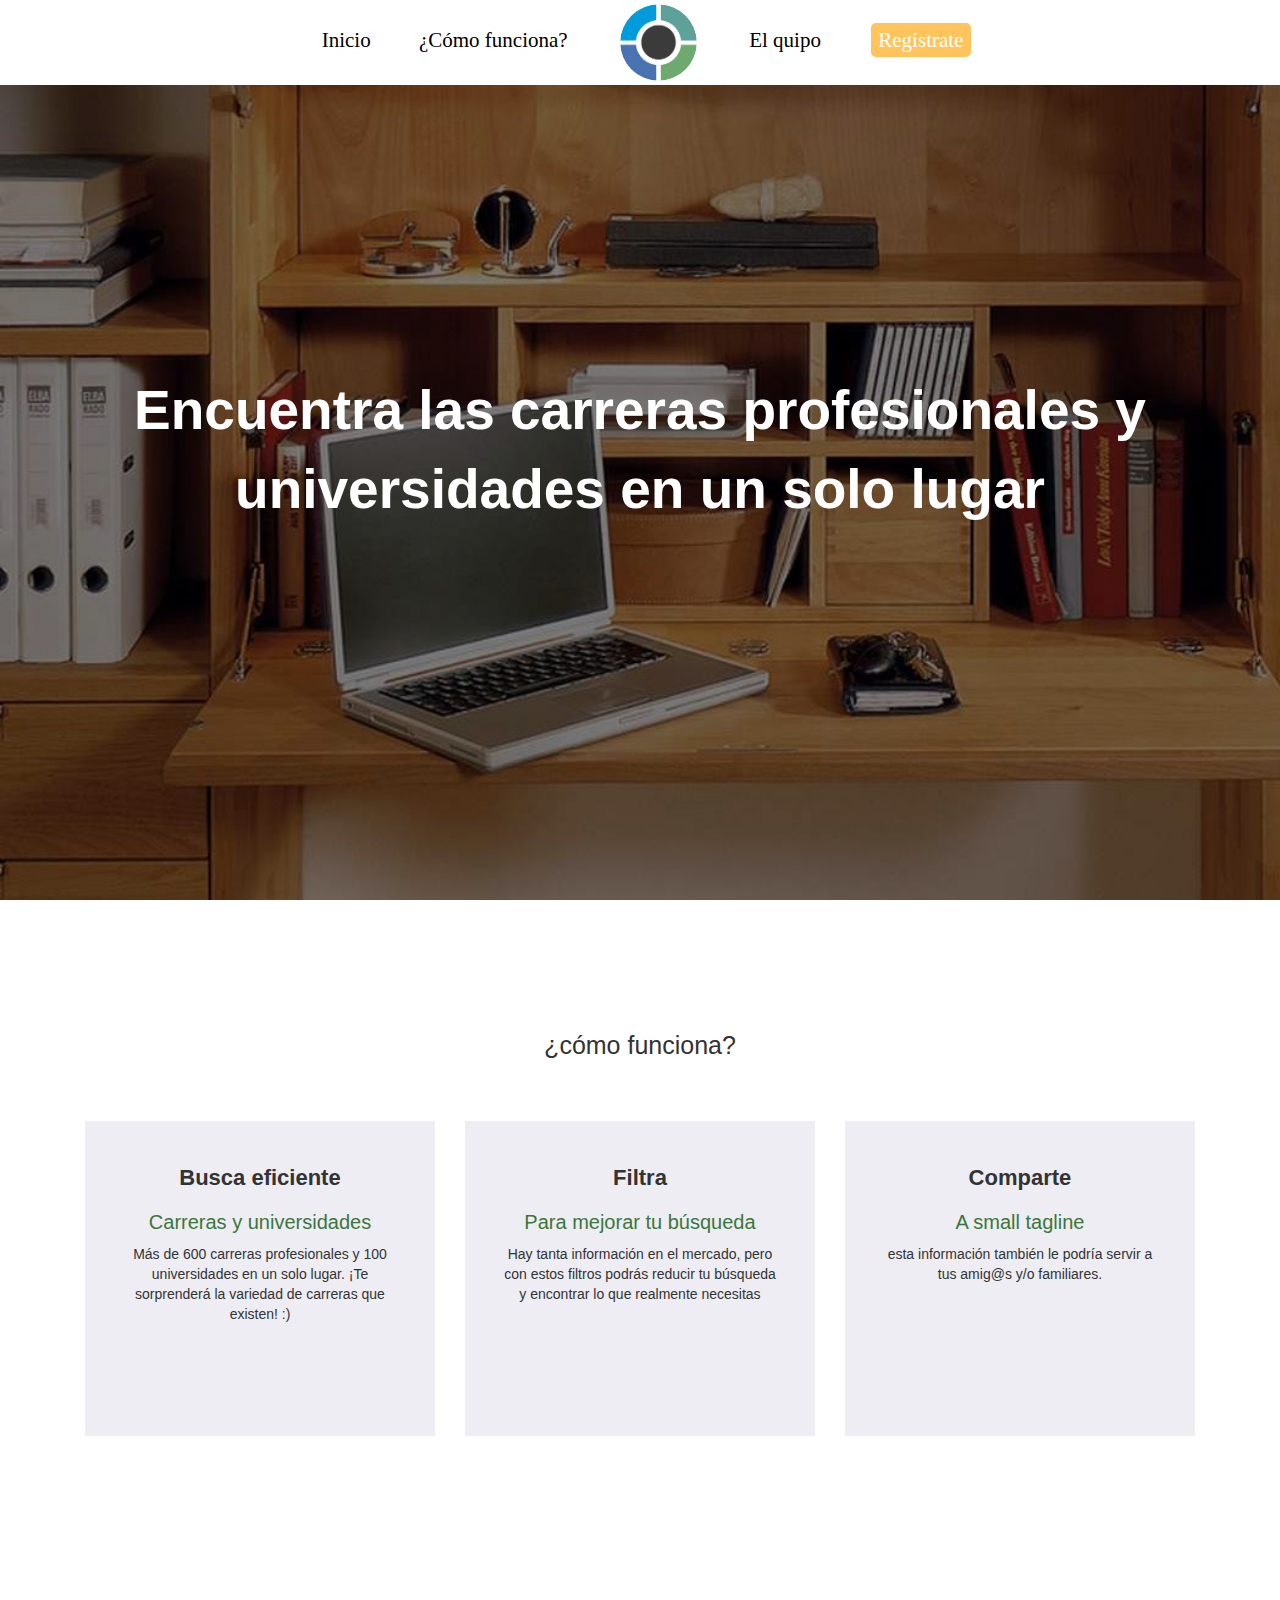
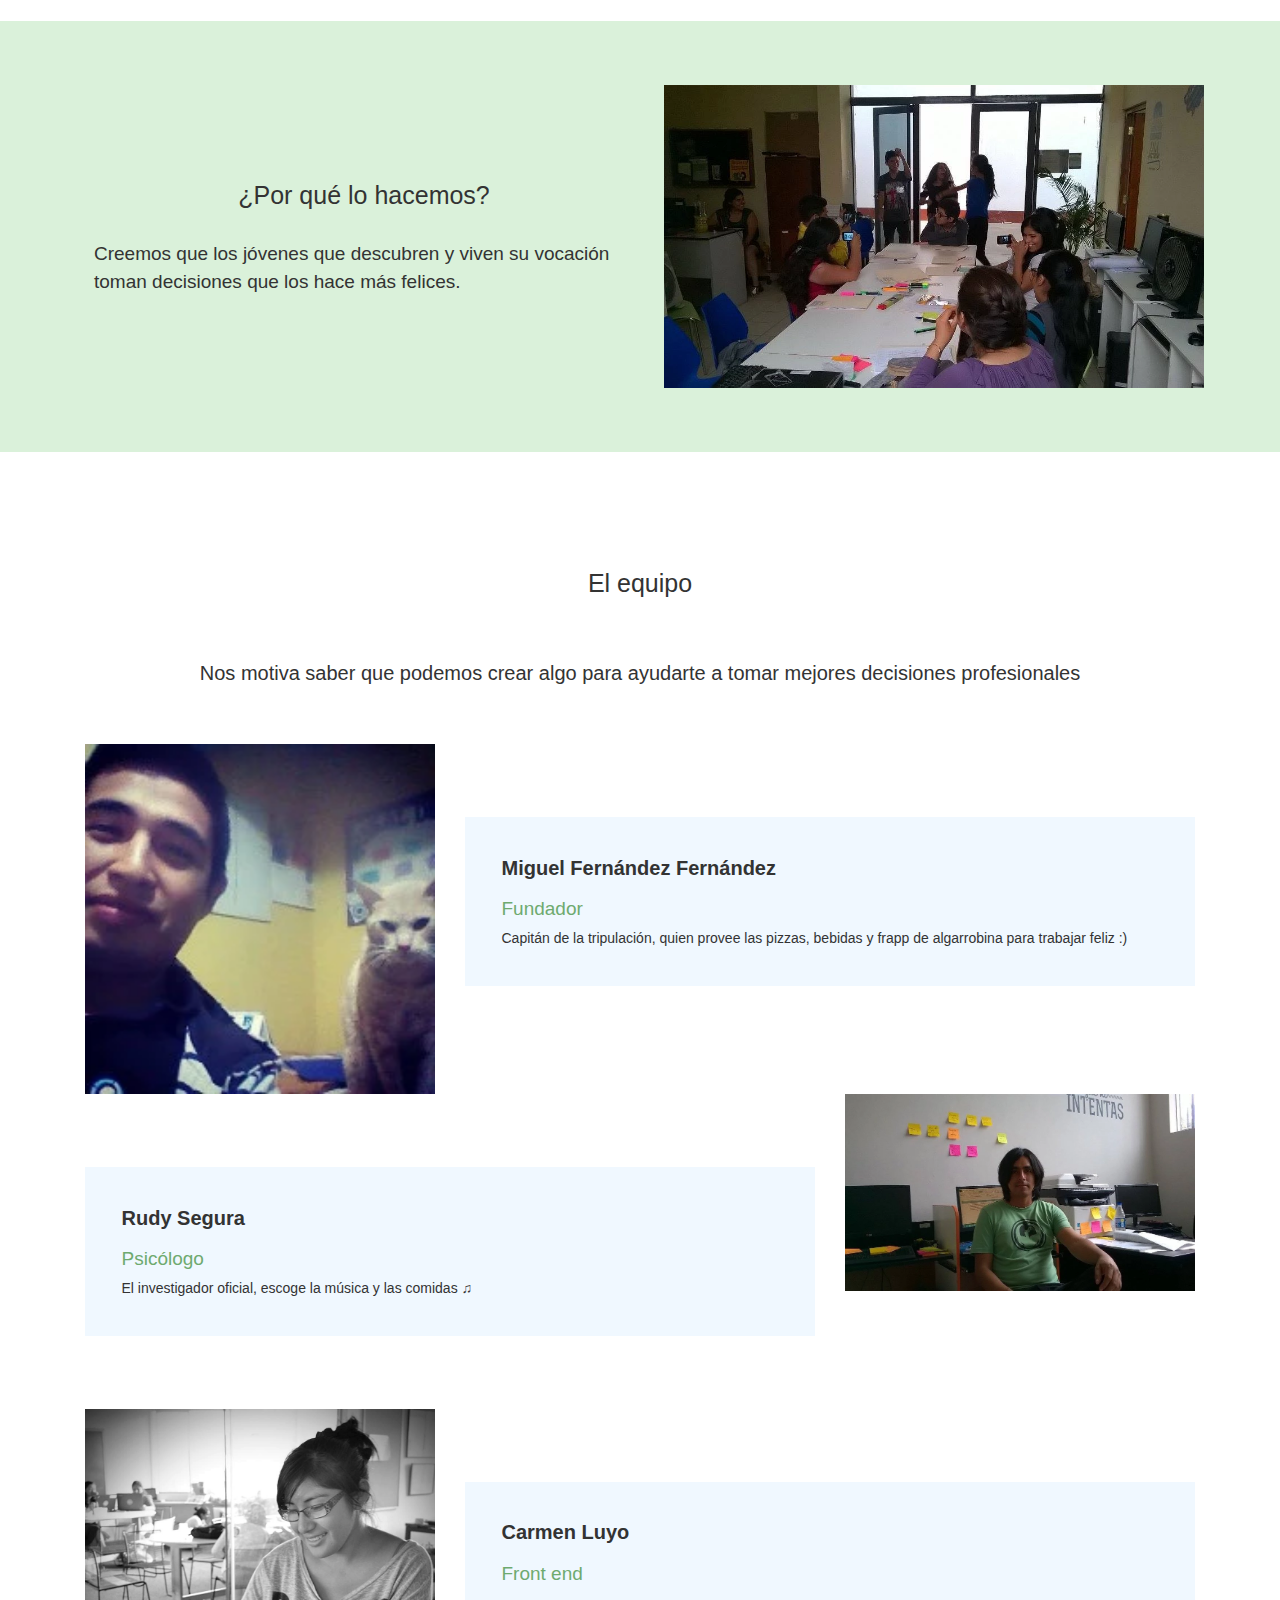
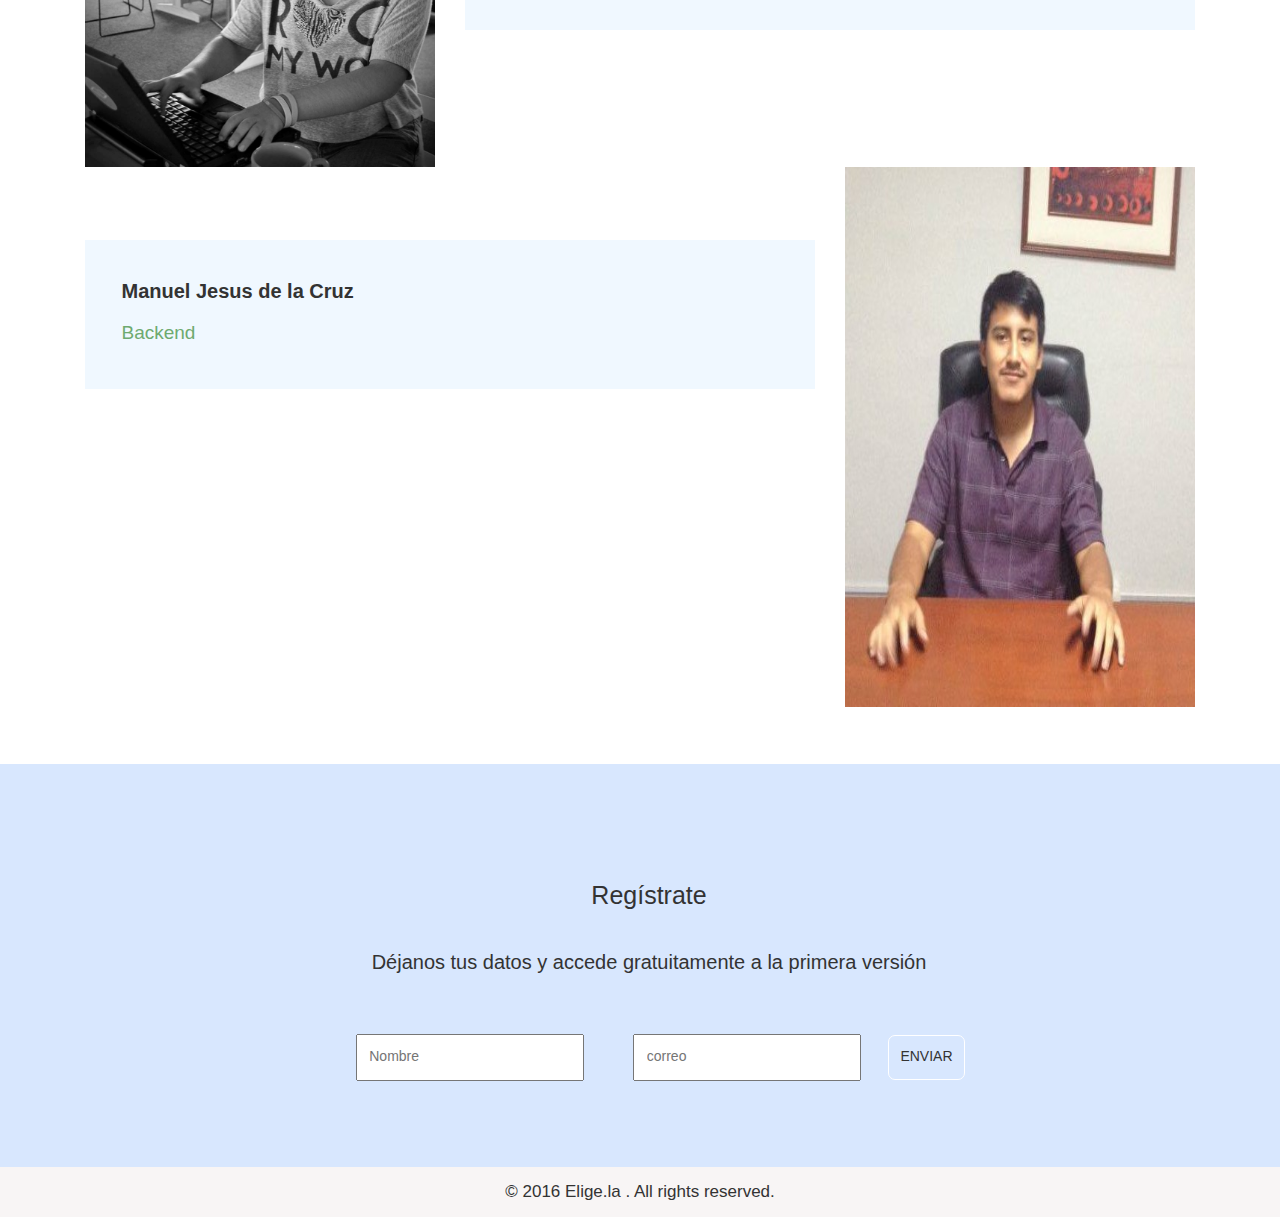
==== index.html @ 145cd137 "change style" ====
<!DOCTYPE>
<html>

	<head>

		<title>Elige.la</title>
		<meta charset="utf-8">
		<!-- Responsiveness -->
		<meta name="viewport" content="width=device-width, initial-scale=1.0, user-scalable=no">
		<link rel="stylesheet" type="text/css" href="stylesheets/main.css">
		<link rel="stylesheet" href="https://maxcdn.bootstrapcdn.com/font-awesome/4.4.0/css/font-awesome.min.css">

	</head>

		<body>
			<div class="container-fluid">
				<div class="home" style="    display: table;">
					<nav class="navbar navbar-default navegacion">
					  <div class="container">
					    <div class="navbar-header">
					      <button type="button" class="navbar-toggle collapsed" data-toggle="collapse" data-target="#menu-movil">
					        <span class="sr-only">Toggle navigation</span>
					        <span class="icon-bar"></span>
					        <span class="icon-bar"></span>
					        <span class="icon-bar"></span>
					      </button>
					     <div class="circulo-b hidden-lg hidden-md hidden-sm "> 
					     	<img class="img-circle" src="img/logo.png">
					     </div>
				    </div>

				    <!-- Collect the nav links, forms, and other content for toggling -->
				    <div class="collapse navbar-collapse" id="menu-movil">
				      <ul class="nav navbar-nav">
				        <li><a href="#Inicio">Inicio</a></li>
				        <li><a href="#funcion">¿Cómo funciona?</a></li>
				        <li>
				        	<a href="#">
						    		<div class="circulo-a hidden-xs img-rounded"> 
										<img class="img-circle" src="img/logo.png ">
									</div>
						      </a>
					      </li>
				        <li><a href="#equipo">El quipo</a></li>
				        <li><a href="#registrate"><button>Regístrate</button></a></li>
				      </ul>      
				    </div><!-- /.navbar-collapse -->
				  </div><!-- /.container-fluid -->
					</nav>
					<div style="display: table-cell;
    text-align: center;
    vertical-align: middle;font-size: 55px;
    padding: 3%;
    color: white;
    font-weight: bold;width: 100%;
    height: 100%;
    z-index: 10;
    background-color: rgba(0,0,0,0.5);">
						Encuentra las carreras profesionales y universidades en un solo lugar
					</div>
				</div>
				<section class="funcion" id="funcion">
					<div class="titulo">
						¿cómo funciona?
					</div>
					<div class="container">
						<div class="row pdt_5">
							<div class="col-md-4">
								<div class="cuadro_gray">
									<h4>
										Busca eficiente
									</h4>
									<div class="text_green">
										Carreras y universidades
									</div>
									<div>
										Más de 600 carreras profesionales y 100 universidades en un solo lugar. ¡Te sorprenderá la variedad de carreras que existen! :)
									</div>
								</div>
							</div>
							<div class="col-md-4">
								<div class="cuadro_gray">
									<h4>
										Filtra
									</h4>
									<div class="text_green">
										Para mejorar tu búsqueda
									</div>
									<div>
										
										Hay tanta información en el mercado, pero con estos filtros podrás reducir tu búsqueda y encontrar lo que realmente necesitas
									</div>
								</div>
							</div>
							<div class="col-md-4">
								<div class="cuadro_gray">
									<h4>
										Comparte
									</h4>
									<div class="text_green">
										A small tagline
									</div>
									<div>
										
										esta información también le podría servir a tus amig@s y/o familiares.
									</div>
								</div>
							</div>
						</div>
					</div>
				</section>
				<section class="hacer">
					<div class="container">
						<div class="row">
							<div class="col-md-6 hacer_text2">
							<div class="titulo_hacer ">¿Por qué lo hacemos?</div>
								Creemos que los jóvenes que descubren y viven su vocación toman decisiones que los hace más felices.
							</div>
							<div class="col-md-6">
								<img src="img/elige.la-somos.jpg">
							</div>
						</div>
					</div>
				</section>
				<section class="equipo" id="equipo">
					<div class="container">
						<div class="titulo">
						El equipo
					</div>
					<div class="text_equipo ">
						Nos motiva saber que podemos crear algo para ayudarte a tomar mejores decisiones profesionales
					</div>
					<div class="row">
						<div class="col-md-4">
							<img src="img/Miguel_Fernandez.jpg">
						</div>
						<div class="col-md-8">
							<div class="text_equipo2 mgt">
								<div class="nombre ">
									Miguel Fernández Fernández
								</div>
								<div class="cargo">
									Fundador
								</div>
								Capitán de la tripulación, quien provee las pizzas, bebidas y frapp de algarrobina para trabajar feliz :)
							</div>
							
						</div>
					</div>
					<div class="row">
						<div class="col-md-8">
							<div class="text_equipo2 mgt" style="    margin-bottom: 10%;">
								<div class="nombre ">
									Rudy Segura
								</div>
								<div class="cargo">
									Psicólogo
								</div>
								El investigador oficial, escoge la música y las comidas ♫
							</div>
							
						</div>
						<div class="col-md-4">
							<img  src="img/Rudy_eligela.jpg">
						</div>
					</div>
					<div class="row">
						<div class="col-md-4">
							<img src="img/Carmen_luyo_elige.la.jpg">
						</div>
						<div class="col-md-8">
							<div class="text_equipo2 mgt">
								<div class="nombre ">
									Carmen Luyo
								</div>
								<div class="cargo">
									Front end
								</div>
							</div>
						</div>
					</div>
					<div class="row" style="    padding-bottom: 5%;">
						<div class="col-md-8">
							<div class="text_equipo2 mgt">
								<div class="nombre ">
									Manuel Jesus de la Cruz
								</div>
								<div class="cargo">
									Backend
								</div>
							</div>
						</div>
						<div class="col-md-4">
							<img  style="height: 60%;" src="img/Manuel.jpg">
						</div>
					</div>
					</div>
					
				</section>
				<section class="registrate" id="registrate">
					<div class="container">
						<div class="titulo">
							Regístrate
						</div>
						<div class="registro">
							Déjanos tus datos y accede gratuitamente a la primera versión
						</div>
						<input type="text" class="estilo-nombre" placeholder="Nombre" required="">
						<input type="text" class="estilo-nombre" placeholder="correo" required="">
						<button>ENVIAR</button>
					</div>
				</section>
			</div>
            <footer>
            	© 2016 Elige.la    . All rights reserved.
            </footer>
		<script src="https://ajax.googleapis.com/ajax/libs/jquery/1.11.2/jquery.min.js"></script>
		<script src="https://maxcdn.bootstrapcdn.com/bootstrap/3.3.2/js/bootstrap.min.js"></script>

	  	<script src="javascripts/miscript.js"></script>
		<script src="javascripts/modernizr.custom.64483.js"></script>
	</body>
</html>
---- stylesheets/main.css ----
/*========================================
=            Bootstrap                   =
========================================*/
/*========================================
=          Twitter Bootstrap 3.2      =
========================================*/
/*! normalize.css v3.0.2 | MIT License | git.io/normalize */
html {
  font-family: sans-serif;
  -ms-text-size-adjust: 100%;
  -webkit-text-size-adjust: 100%; }

body {
  margin: 0; }

article,
aside,
details,
figcaption,
figure,
footer,
header,
hgroup,
main,
menu,
nav,
section,
summary {
  display: block; }

audio,
canvas,
progress,
video {
  display: inline-block;
  vertical-align: baseline; }

audio:not([controls]) {
  display: none;
  height: 0; }

[hidden],
template {
  display: none; }

a {
  background-color: transparent; }

a:active,
a:hover {
  outline: 0; }

abbr[title] {
  border-bottom: 1px dotted; }

b,
strong {
  font-weight: bold; }

dfn {
  font-style: italic; }

h1 {
  font-size: 2em;
  margin: 0.67em 0; }

mark {
  background: #ff0;
  color: #000; }

small {
  font-size: 80%; }

sub,
sup {
  font-size: 75%;
  line-height: 0;
  position: relative;
  vertical-align: baseline; }

sup {
  top: -0.5em; }

sub {
  bottom: -0.25em; }

img {
  border: 0; }

svg:not(:root) {
  overflow: hidden; }

figure {
  margin: 1em 40px; }

hr {
  -moz-box-sizing: content-box;
  box-sizing: content-box;
  height: 0; }

pre {
  overflow: auto; }

code,
kbd,
pre,
samp {
  font-family: monospace, monospace;
  font-size: 1em; }

button,
input,
optgroup,
select,
textarea {
  color: inherit;
  font: inherit;
  margin: 0; }

button {
  overflow: visible; }

button,
select {
  text-transform: none; }

button,
html input[type="button"],
input[type="reset"],
input[type="submit"] {
  -webkit-appearance: button;
  cursor: pointer; }

button[disabled],
html input[disabled] {
  cursor: default; }

button::-moz-focus-inner,
input::-moz-focus-inner {
  border: 0;
  padding: 0; }

input {
  line-height: normal; }

input[type="checkbox"],
input[type="radio"] {
  box-sizing: border-box;
  padding: 0; }

input[type="number"]::-webkit-inner-spin-button,
input[type="number"]::-webkit-outer-spin-button {
  height: auto; }

input[type="search"] {
  -webkit-appearance: textfield;
  -moz-box-sizing: content-box;
  -webkit-box-sizing: content-box;
  box-sizing: content-box; }

input[type="search"]::-webkit-search-cancel-button,
input[type="search"]::-webkit-search-decoration {
  -webkit-appearance: none; }

fieldset {
  border: 1px solid #c0c0c0;
  margin: 0 2px;
  padding: 0.35em 0.625em 0.75em; }

legend {
  border: 0;
  padding: 0; }

textarea {
  overflow: auto; }

optgroup {
  font-weight: bold; }

table {
  border-collapse: collapse;
  border-spacing: 0; }

td,
th {
  padding: 0; }

* {
  -webkit-box-sizing: border-box;
  -moz-box-sizing: border-box;
  box-sizing: border-box; }

*:before,
*:after {
  -webkit-box-sizing: border-box;
  -moz-box-sizing: border-box;
  box-sizing: border-box; }

html {
  font-size: 10px;
  -webkit-tap-highlight-color: transparent; }

body {
  font-family: "Helvetica Neue", Helvetica, Arial, sans-serif;
  font-size: 14px;
  line-height: 1.42857;
  color: #333333;
  background-color: #fff; }

input,
button,
select,
textarea {
  font-family: inherit;
  font-size: inherit;
  line-height: inherit; }

a {
  color: #337ab7;
  text-decoration: none; }
  a:hover, a:focus {
    color: #23527c;
    text-decoration: underline; }
  a:focus {
    outline: thin dotted;
    outline: 5px auto -webkit-focus-ring-color;
    outline-offset: -2px; }

figure {
  margin: 0; }

img {
  vertical-align: middle; }

.img-responsive {
  display: block;
  max-width: 100%;
  height: auto; }

.img-rounded {
  border-radius: 6px; }

.img-thumbnail {
  padding: 4px;
  line-height: 1.42857;
  background-color: #fff;
  border: 1px solid #ddd;
  border-radius: 4px;
  -webkit-transition: all 0.2s ease-in-out;
  -o-transition: all 0.2s ease-in-out;
  transition: all 0.2s ease-in-out;
  display: inline-block;
  max-width: 100%;
  height: auto; }

.img-circle {
  border-radius: 50%; }

hr {
  margin-top: 20px;
  margin-bottom: 20px;
  border: 0;
  border-top: 1px solid #eeeeee; }

.sr-only {
  position: absolute;
  width: 1px;
  height: 1px;
  margin: -1px;
  padding: 0;
  overflow: hidden;
  clip: rect(0, 0, 0, 0);
  border: 0; }

.sr-only-focusable:active, .sr-only-focusable:focus {
  position: static;
  width: auto;
  height: auto;
  margin: 0;
  overflow: visible;
  clip: auto; }

[role="button"] {
  cursor: pointer; }

/*! Source: https://github.com/h5bp/html5-boilerplate/blob/master/src/css/main.css */
@media print {
  *,
  *:before,
  *:after {
    background: transparent !important;
    color: #000 !important;
    box-shadow: none !important;
    text-shadow: none !important; }

  a,
  a:visited {
    text-decoration: underline; }

  a[href]:after {
    content: " (" attr(href) ")"; }

  abbr[title]:after {
    content: " (" attr(title) ")"; }

  a[href^="#"]:after,
  a[href^="javascript:"]:after {
    content: ""; }

  pre,
  blockquote {
    border: 1px solid #999;
    page-break-inside: avoid; }

  thead {
    display: table-header-group; }

  tr,
  img {
    page-break-inside: avoid; }

  img {
    max-width: 100% !important; }

  p,
  h2,
  h3 {
    orphans: 3;
    widows: 3; }

  h2,
  h3 {
    page-break-after: avoid; }

  select {
    background: #fff !important; }

  .navbar {
    display: none; }

  .btn > .caret,
  .dropup > .btn > .caret {
    border-top-color: #000 !important; }

  .label {
    border: 1px solid #000; }

  .table {
    border-collapse: collapse !important; }
    .table td,
    .table th {
      background-color: #fff !important; }

  .table-bordered th,
  .table-bordered td {
    border: 1px solid #ddd !important; } }
h1, h2, h3, h4, h5, h6,
.h1, .h2, .h3, .h4, .h5, .h6 {
  font-family: inherit;
  font-weight: 500;
  line-height: 1.1;
  color: inherit; }
  h1 small,
  h1 .small, h2 small,
  h2 .small, h3 small,
  h3 .small, h4 small,
  h4 .small, h5 small,
  h5 .small, h6 small,
  h6 .small,
  .h1 small,
  .h1 .small, .h2 small,
  .h2 .small, .h3 small,
  .h3 .small, .h4 small,
  .h4 .small, .h5 small,
  .h5 .small, .h6 small,
  .h6 .small {
    font-weight: normal;
    line-height: 1;
    color: #777777; }

h1, .h1,
h2, .h2,
h3, .h3 {
  margin-top: 20px;
  margin-bottom: 10px; }
  h1 small,
  h1 .small, .h1 small,
  .h1 .small,
  h2 small,
  h2 .small, .h2 small,
  .h2 .small,
  h3 small,
  h3 .small, .h3 small,
  .h3 .small {
    font-size: 65%; }

h4, .h4,
h5, .h5,
h6, .h6 {
  margin-top: 10px;
  margin-bottom: 10px; }
  h4 small,
  h4 .small, .h4 small,
  .h4 .small,
  h5 small,
  h5 .small, .h5 small,
  .h5 .small,
  h6 small,
  h6 .small, .h6 small,
  .h6 .small {
    font-size: 75%; }

h1, .h1 {
  font-size: 36px; }

h2, .h2 {
  font-size: 30px; }

h3, .h3 {
  font-size: 24px; }

h4, .h4 {
  font-size: 18px; }

h5, .h5 {
  font-size: 14px; }

h6, .h6 {
  font-size: 12px; }

p {
  margin: 0 0 10px; }

.lead {
  margin-bottom: 20px;
  font-size: 16px;
  font-weight: 300;
  line-height: 1.4; }
  @media (min-width: 768px) {
    .lead {
      font-size: 21px; } }

small,
.small {
  font-size: 85%; }

mark,
.mark {
  background-color: #fcf8e3;
  padding: .2em; }

.text-left {
  text-align: left; }

.text-right {
  text-align: right; }

.text-center {
  text-align: center; }

.text-justify {
  text-align: justify; }

.text-nowrap {
  white-space: nowrap; }

.text-lowercase {
  text-transform: lowercase; }

.text-uppercase, .initialism {
  text-transform: uppercase; }

.text-capitalize {
  text-transform: capitalize; }

.text-muted {
  color: #777777; }

.text-primary {
  color: #337ab7; }

a.text-primary:hover {
  color: #286090; }

.text-success {
  color: #3c763d; }

a.text-success:hover {
  color: #2b542c; }

.text-info {
  color: #31708f; }

a.text-info:hover {
  color: #245269; }

.text-warning {
  color: #8a6d3b; }

a.text-warning:hover {
  color: #66512c; }

.text-danger {
  color: #a94442; }

a.text-danger:hover {
  color: #843534; }

.bg-primary {
  color: #fff; }

.bg-primary {
  background-color: #337ab7; }

a.bg-primary:hover {
  background-color: #286090; }

.bg-success {
  background-color: #dff0d8; }

a.bg-success:hover {
  background-color: #c1e2b3; }

.bg-info {
  background-color: #d9edf7; }

a.bg-info:hover {
  background-color: #afd9ee; }

.bg-warning {
  background-color: #fcf8e3; }

a.bg-warning:hover {
  background-color: #f7ecb5; }

.bg-danger {
  background-color: #f2dede; }

a.bg-danger:hover {
  background-color: #e4b9b9; }

.page-header {
  padding-bottom: 9px;
  margin: 40px 0 20px;
  border-bottom: 1px solid #eeeeee; }

ul,
ol {
  margin-top: 0;
  margin-bottom: 10px; }
  ul ul,
  ul ol,
  ol ul,
  ol ol {
    margin-bottom: 0; }

.list-unstyled {
  padding-left: 0;
  list-style: none; }

.list-inline {
  padding-left: 0;
  list-style: none;
  margin-left: -5px; }
  .list-inline > li {
    display: inline-block;
    padding-left: 5px;
    padding-right: 5px; }

dl {
  margin-top: 0;
  margin-bottom: 20px; }

dt,
dd {
  line-height: 1.42857; }

dt {
  font-weight: bold; }

dd {
  margin-left: 0; }

.dl-horizontal dd:before, .dl-horizontal dd:after {
  content: " ";
  display: table; }
.dl-horizontal dd:after {
  clear: both; }
@media (min-width: 768px) {
  .dl-horizontal dt {
    float: left;
    width: 160px;
    clear: left;
    text-align: right;
    overflow: hidden;
    text-overflow: ellipsis;
    white-space: nowrap; }
  .dl-horizontal dd {
    margin-left: 180px; } }

abbr[title],
abbr[data-original-title] {
  cursor: help;
  border-bottom: 1px dotted #777777; }

.initialism {
  font-size: 90%; }

blockquote {
  padding: 10px 20px;
  margin: 0 0 20px;
  font-size: 17.5px;
  border-left: 5px solid #eeeeee; }
  blockquote p:last-child,
  blockquote ul:last-child,
  blockquote ol:last-child {
    margin-bottom: 0; }
  blockquote footer,
  blockquote small,
  blockquote .small {
    display: block;
    font-size: 80%;
    line-height: 1.42857;
    color: #777777; }
    blockquote footer:before,
    blockquote small:before,
    blockquote .small:before {
      content: '\2014 \00A0'; }

.blockquote-reverse,
blockquote.pull-right {
  padding-right: 15px;
  padding-left: 0;
  border-right: 5px solid #eeeeee;
  border-left: 0;
  text-align: right; }
  .blockquote-reverse footer:before,
  .blockquote-reverse small:before,
  .blockquote-reverse .small:before,
  blockquote.pull-right footer:before,
  blockquote.pull-right small:before,
  blockquote.pull-right .small:before {
    content: ''; }
  .blockquote-reverse footer:after,
  .blockquote-reverse small:after,
  .blockquote-reverse .small:after,
  blockquote.pull-right footer:after,
  blockquote.pull-right small:after,
  blockquote.pull-right .small:after {
    content: '\00A0 \2014'; }

address {
  margin-bottom: 20px;
  font-style: normal;
  line-height: 1.42857; }

code,
kbd,
pre,
samp {
  font-family: Menlo, Monaco, Consolas, "Courier New", monospace; }

code {
  padding: 2px 4px;
  font-size: 90%;
  color: #c7254e;
  background-color: #f9f2f4;
  border-radius: 4px; }

kbd {
  padding: 2px 4px;
  font-size: 90%;
  color: #fff;
  background-color: #333;
  border-radius: 3px;
  box-shadow: inset 0 -1px 0 rgba(0, 0, 0, 0.25); }
  kbd kbd {
    padding: 0;
    font-size: 100%;
    font-weight: bold;
    box-shadow: none; }

pre {
  display: block;
  padding: 9.5px;
  margin: 0 0 10px;
  font-size: 13px;
  line-height: 1.42857;
  word-break: break-all;
  word-wrap: break-word;
  color: #333333;
  background-color: #f5f5f5;
  border: 1px solid #ccc;
  border-radius: 4px; }
  pre code {
    padding: 0;
    font-size: inherit;
    color: inherit;
    white-space: pre-wrap;
    background-color: transparent;
    border-radius: 0; }

.pre-scrollable {
  max-height: 340px;
  overflow-y: scroll; }

.container {
  margin-right: auto;
  margin-left: auto;
  padding-left: 15px;
  padding-right: 15px; }
  .container:before, .container:after {
    content: " ";
    display: table; }
  .container:after {
    clear: both; }
  @media (min-width: 768px) {
    .container {
      width: 750px; } }
  @media (min-width: 992px) {
    .container {
      width: 970px; } }
  @media (min-width: 1200px) {
    .container {
      width: 1170px; } }

.container-fluid {
  margin-right: auto;
  margin-left: auto;
  padding-left: 15px;
  padding-right: 15px; }
  .container-fluid:before, .container-fluid:after {
    content: " ";
    display: table; }
  .container-fluid:after {
    clear: both; }

.row {
  margin-left: -15px;
  margin-right: -15px; }
  .row:before, .row:after {
    content: " ";
    display: table; }
  .row:after {
    clear: both; }

.col-xs-1, .col-sm-1, .col-md-1, .col-lg-1, .col-xs-2, .col-sm-2, .col-md-2, .col-lg-2, .col-xs-3, .col-sm-3, .col-md-3, .col-lg-3, .col-xs-4, .col-sm-4, .col-md-4, .col-lg-4, .col-xs-5, .col-sm-5, .col-md-5, .col-lg-5, .col-xs-6, .col-sm-6, .col-md-6, .col-lg-6, .col-xs-7, .col-sm-7, .col-md-7, .col-lg-7, .col-xs-8, .col-sm-8, .col-md-8, .col-lg-8, .col-xs-9, .col-sm-9, .col-md-9, .col-lg-9, .col-xs-10, .col-sm-10, .col-md-10, .col-lg-10, .col-xs-11, .col-sm-11, .col-md-11, .col-lg-11, .col-xs-12, .col-sm-12, .col-md-12, .col-lg-12 {
  position: relative;
  min-height: 1px;
  padding-left: 15px;
  padding-right: 15px; }

.col-xs-1, .col-xs-2, .col-xs-3, .col-xs-4, .col-xs-5, .col-xs-6, .col-xs-7, .col-xs-8, .col-xs-9, .col-xs-10, .col-xs-11, .col-xs-12 {
  float: left; }

.col-xs-1 {
  width: 8.33333%; }

.col-xs-2 {
  width: 16.66667%; }

.col-xs-3 {
  width: 25%; }

.col-xs-4 {
  width: 33.33333%; }

.col-xs-5 {
  width: 41.66667%; }

.col-xs-6 {
  width: 50%; }

.col-xs-7 {
  width: 58.33333%; }

.col-xs-8 {
  width: 66.66667%; }

.col-xs-9 {
  width: 75%; }

.col-xs-10 {
  width: 83.33333%; }

.col-xs-11 {
  width: 91.66667%; }

.col-xs-12 {
  width: 100%; }

.col-xs-pull-0 {
  right: auto; }

.col-xs-pull-1 {
  right: 8.33333%; }

.col-xs-pull-2 {
  right: 16.66667%; }

.col-xs-pull-3 {
  right: 25%; }

.col-xs-pull-4 {
  right: 33.33333%; }

.col-xs-pull-5 {
  right: 41.66667%; }

.col-xs-pull-6 {
  right: 50%; }

.col-xs-pull-7 {
  right: 58.33333%; }

.col-xs-pull-8 {
  right: 66.66667%; }

.col-xs-pull-9 {
  right: 75%; }

.col-xs-pull-10 {
  right: 83.33333%; }

.col-xs-pull-11 {
  right: 91.66667%; }

.col-xs-pull-12 {
  right: 100%; }

.col-xs-push-0 {
  left: auto; }

.col-xs-push-1 {
  left: 8.33333%; }

.col-xs-push-2 {
  left: 16.66667%; }

.col-xs-push-3 {
  left: 25%; }

.col-xs-push-4 {
  left: 33.33333%; }

.col-xs-push-5 {
  left: 41.66667%; }

.col-xs-push-6 {
  left: 50%; }

.col-xs-push-7 {
  left: 58.33333%; }

.col-xs-push-8 {
  left: 66.66667%; }

.col-xs-push-9 {
  left: 75%; }

.col-xs-push-10 {
  left: 83.33333%; }

.col-xs-push-11 {
  left: 91.66667%; }

.col-xs-push-12 {
  left: 100%; }

.col-xs-offset-0 {
  margin-left: 0%; }

.col-xs-offset-1 {
  margin-left: 8.33333%; }

.col-xs-offset-2 {
  margin-left: 16.66667%; }

.col-xs-offset-3 {
  margin-left: 25%; }

.col-xs-offset-4 {
  margin-left: 33.33333%; }

.col-xs-offset-5 {
  margin-left: 41.66667%; }

.col-xs-offset-6 {
  margin-left: 50%; }

.col-xs-offset-7 {
  margin-left: 58.33333%; }

.col-xs-offset-8 {
  margin-left: 66.66667%; }

.col-xs-offset-9 {
  margin-left: 75%; }

.col-xs-offset-10 {
  margin-left: 83.33333%; }

.col-xs-offset-11 {
  margin-left: 91.66667%; }

.col-xs-offset-12 {
  margin-left: 100%; }

@media (min-width: 768px) {
  .col-sm-1, .col-sm-2, .col-sm-3, .col-sm-4, .col-sm-5, .col-sm-6, .col-sm-7, .col-sm-8, .col-sm-9, .col-sm-10, .col-sm-11, .col-sm-12 {
    float: left; }

  .col-sm-1 {
    width: 8.33333%; }

  .col-sm-2 {
    width: 16.66667%; }

  .col-sm-3 {
    width: 25%; }

  .col-sm-4 {
    width: 33.33333%; }

  .col-sm-5 {
    width: 41.66667%; }

  .col-sm-6 {
    width: 50%; }

  .col-sm-7 {
    width: 58.33333%; }

  .col-sm-8 {
    width: 66.66667%; }

  .col-sm-9 {
    width: 75%; }

  .col-sm-10 {
    width: 83.33333%; }

  .col-sm-11 {
    width: 91.66667%; }

  .col-sm-12 {
    width: 100%; }

  .col-sm-pull-0 {
    right: auto; }

  .col-sm-pull-1 {
    right: 8.33333%; }

  .col-sm-pull-2 {
    right: 16.66667%; }

  .col-sm-pull-3 {
    right: 25%; }

  .col-sm-pull-4 {
    right: 33.33333%; }

  .col-sm-pull-5 {
    right: 41.66667%; }

  .col-sm-pull-6 {
    right: 50%; }

  .col-sm-pull-7 {
    right: 58.33333%; }

  .col-sm-pull-8 {
    right: 66.66667%; }

  .col-sm-pull-9 {
    right: 75%; }

  .col-sm-pull-10 {
    right: 83.33333%; }

  .col-sm-pull-11 {
    right: 91.66667%; }

  .col-sm-pull-12 {
    right: 100%; }

  .col-sm-push-0 {
    left: auto; }

  .col-sm-push-1 {
    left: 8.33333%; }

  .col-sm-push-2 {
    left: 16.66667%; }

  .col-sm-push-3 {
    left: 25%; }

  .col-sm-push-4 {
    left: 33.33333%; }

  .col-sm-push-5 {
    left: 41.66667%; }

  .col-sm-push-6 {
    left: 50%; }

  .col-sm-push-7 {
    left: 58.33333%; }

  .col-sm-push-8 {
    left: 66.66667%; }

  .col-sm-push-9 {
    left: 75%; }

  .col-sm-push-10 {
    left: 83.33333%; }

  .col-sm-push-11 {
    left: 91.66667%; }

  .col-sm-push-12 {
    left: 100%; }

  .col-sm-offset-0 {
    margin-left: 0%; }

  .col-sm-offset-1 {
    margin-left: 8.33333%; }

  .col-sm-offset-2 {
    margin-left: 16.66667%; }

  .col-sm-offset-3 {
    margin-left: 25%; }

  .col-sm-offset-4 {
    margin-left: 33.33333%; }

  .col-sm-offset-5 {
    margin-left: 41.66667%; }

  .col-sm-offset-6 {
    margin-left: 50%; }

  .col-sm-offset-7 {
    margin-left: 58.33333%; }

  .col-sm-offset-8 {
    margin-left: 66.66667%; }

  .col-sm-offset-9 {
    margin-left: 75%; }

  .col-sm-offset-10 {
    margin-left: 83.33333%; }

  .col-sm-offset-11 {
    margin-left: 91.66667%; }

  .col-sm-offset-12 {
    margin-left: 100%; } }
@media (min-width: 992px) {
  .col-md-1, .col-md-2, .col-md-3, .col-md-4, .col-md-5, .col-md-6, .col-md-7, .col-md-8, .col-md-9, .col-md-10, .col-md-11, .col-md-12 {
    float: left; }

  .col-md-1 {
    width: 8.33333%; }

  .col-md-2 {
    width: 16.66667%; }

  .col-md-3 {
    width: 25%; }

  .col-md-4 {
    width: 33.33333%; }

  .col-md-5 {
    width: 41.66667%; }

  .col-md-6 {
    width: 50%; }

  .col-md-7 {
    width: 58.33333%; }

  .col-md-8 {
    width: 66.66667%; }

  .col-md-9 {
    width: 75%; }

  .col-md-10 {
    width: 83.33333%; }

  .col-md-11 {
    width: 91.66667%; }

  .col-md-12 {
    width: 100%; }

  .col-md-pull-0 {
    right: auto; }

  .col-md-pull-1 {
    right: 8.33333%; }

  .col-md-pull-2 {
    right: 16.66667%; }

  .col-md-pull-3 {
    right: 25%; }

  .col-md-pull-4 {
    right: 33.33333%; }

  .col-md-pull-5 {
    right: 41.66667%; }

  .col-md-pull-6 {
    right: 50%; }

  .col-md-pull-7 {
    right: 58.33333%; }

  .col-md-pull-8 {
    right: 66.66667%; }

  .col-md-pull-9 {
    right: 75%; }

  .col-md-pull-10 {
    right: 83.33333%; }

  .col-md-pull-11 {
    right: 91.66667%; }

  .col-md-pull-12 {
    right: 100%; }

  .col-md-push-0 {
    left: auto; }

  .col-md-push-1 {
    left: 8.33333%; }

  .col-md-push-2 {
    left: 16.66667%; }

  .col-md-push-3 {
    left: 25%; }

  .col-md-push-4 {
    left: 33.33333%; }

  .col-md-push-5 {
    left: 41.66667%; }

  .col-md-push-6 {
    left: 50%; }

  .col-md-push-7 {
    left: 58.33333%; }

  .col-md-push-8 {
    left: 66.66667%; }

  .col-md-push-9 {
    left: 75%; }

  .col-md-push-10 {
    left: 83.33333%; }

  .col-md-push-11 {
    left: 91.66667%; }

  .col-md-push-12 {
    left: 100%; }

  .col-md-offset-0 {
    margin-left: 0%; }

  .col-md-offset-1 {
    margin-left: 8.33333%; }

  .col-md-offset-2 {
    margin-left: 16.66667%; }

  .col-md-offset-3 {
    margin-left: 25%; }

  .col-md-offset-4 {
    margin-left: 33.33333%; }

  .col-md-offset-5 {
    margin-left: 41.66667%; }

  .col-md-offset-6 {
    margin-left: 50%; }

  .col-md-offset-7 {
    margin-left: 58.33333%; }

  .col-md-offset-8 {
    margin-left: 66.66667%; }

  .col-md-offset-9 {
    margin-left: 75%; }

  .col-md-offset-10 {
    margin-left: 83.33333%; }

  .col-md-offset-11 {
    margin-left: 91.66667%; }

  .col-md-offset-12 {
    margin-left: 100%; } }
@media (min-width: 1200px) {
  .col-lg-1, .col-lg-2, .col-lg-3, .col-lg-4, .col-lg-5, .col-lg-6, .col-lg-7, .col-lg-8, .col-lg-9, .col-lg-10, .col-lg-11, .col-lg-12 {
    float: left; }

  .col-lg-1 {
    width: 8.33333%; }

  .col-lg-2 {
    width: 16.66667%; }

  .col-lg-3 {
    width: 25%; }

  .col-lg-4 {
    width: 33.33333%; }

  .col-lg-5 {
    width: 41.66667%; }

  .col-lg-6 {
    width: 50%; }

  .col-lg-7 {
    width: 58.33333%; }

  .col-lg-8 {
    width: 66.66667%; }

  .col-lg-9 {
    width: 75%; }

  .col-lg-10 {
    width: 83.33333%; }

  .col-lg-11 {
    width: 91.66667%; }

  .col-lg-12 {
    width: 100%; }

  .col-lg-pull-0 {
    right: auto; }

  .col-lg-pull-1 {
    right: 8.33333%; }

  .col-lg-pull-2 {
    right: 16.66667%; }

  .col-lg-pull-3 {
    right: 25%; }

  .col-lg-pull-4 {
    right: 33.33333%; }

  .col-lg-pull-5 {
    right: 41.66667%; }

  .col-lg-pull-6 {
    right: 50%; }

  .col-lg-pull-7 {
    right: 58.33333%; }

  .col-lg-pull-8 {
    right: 66.66667%; }

  .col-lg-pull-9 {
    right: 75%; }

  .col-lg-pull-10 {
    right: 83.33333%; }

  .col-lg-pull-11 {
    right: 91.66667%; }

  .col-lg-pull-12 {
    right: 100%; }

  .col-lg-push-0 {
    left: auto; }

  .col-lg-push-1 {
    left: 8.33333%; }

  .col-lg-push-2 {
    left: 16.66667%; }

  .col-lg-push-3 {
    left: 25%; }

  .col-lg-push-4 {
    left: 33.33333%; }

  .col-lg-push-5 {
    left: 41.66667%; }

  .col-lg-push-6 {
    left: 50%; }

  .col-lg-push-7 {
    left: 58.33333%; }

  .col-lg-push-8 {
    left: 66.66667%; }

  .col-lg-push-9 {
    left: 75%; }

  .col-lg-push-10 {
    left: 83.33333%; }

  .col-lg-push-11 {
    left: 91.66667%; }

  .col-lg-push-12 {
    left: 100%; }

  .col-lg-offset-0 {
    margin-left: 0%; }

  .col-lg-offset-1 {
    margin-left: 8.33333%; }

  .col-lg-offset-2 {
    margin-left: 16.66667%; }

  .col-lg-offset-3 {
    margin-left: 25%; }

  .col-lg-offset-4 {
    margin-left: 33.33333%; }

  .col-lg-offset-5 {
    margin-left: 41.66667%; }

  .col-lg-offset-6 {
    margin-left: 50%; }

  .col-lg-offset-7 {
    margin-left: 58.33333%; }

  .col-lg-offset-8 {
    margin-left: 66.66667%; }

  .col-lg-offset-9 {
    margin-left: 75%; }

  .col-lg-offset-10 {
    margin-left: 83.33333%; }

  .col-lg-offset-11 {
    margin-left: 91.66667%; }

  .col-lg-offset-12 {
    margin-left: 100%; } }
table {
  background-color: transparent; }

caption {
  padding-top: 8px;
  padding-bottom: 8px;
  color: #777777;
  text-align: left; }

th {
  text-align: left; }

.table {
  width: 100%;
  max-width: 100%;
  margin-bottom: 20px; }
  .table > thead > tr > th,
  .table > thead > tr > td,
  .table > tbody > tr > th,
  .table > tbody > tr > td,
  .table > tfoot > tr > th,
  .table > tfoot > tr > td {
    padding: 8px;
    line-height: 1.42857;
    vertical-align: top;
    border-top: 1px solid #ddd; }
  .table > thead > tr > th {
    vertical-align: bottom;
    border-bottom: 2px solid #ddd; }
  .table > caption + thead > tr:first-child > th,
  .table > caption + thead > tr:first-child > td,
  .table > colgroup + thead > tr:first-child > th,
  .table > colgroup + thead > tr:first-child > td,
  .table > thead:first-child > tr:first-child > th,
  .table > thead:first-child > tr:first-child > td {
    border-top: 0; }
  .table > tbody + tbody {
    border-top: 2px solid #ddd; }
  .table .table {
    background-color: #fff; }

.table-condensed > thead > tr > th,
.table-condensed > thead > tr > td,
.table-condensed > tbody > tr > th,
.table-condensed > tbody > tr > td,
.table-condensed > tfoot > tr > th,
.table-condensed > tfoot > tr > td {
  padding: 5px; }

.table-bordered {
  border: 1px solid #ddd; }
  .table-bordered > thead > tr > th,
  .table-bordered > thead > tr > td,
  .table-bordered > tbody > tr > th,
  .table-bordered > tbody > tr > td,
  .table-bordered > tfoot > tr > th,
  .table-bordered > tfoot > tr > td {
    border: 1px solid #ddd; }
  .table-bordered > thead > tr > th,
  .table-bordered > thead > tr > td {
    border-bottom-width: 2px; }

.table-striped > tbody > tr:nth-of-type(odd) {
  background-color: #f9f9f9; }

.table-hover > tbody > tr:hover {
  background-color: #f5f5f5; }

table col[class*="col-"] {
  position: static;
  float: none;
  display: table-column; }

table td[class*="col-"],
table th[class*="col-"] {
  position: static;
  float: none;
  display: table-cell; }

.table > thead > tr > td.active,
.table > thead > tr > th.active, .table > thead > tr.active > td, .table > thead > tr.active > th,
.table > tbody > tr > td.active,
.table > tbody > tr > th.active,
.table > tbody > tr.active > td,
.table > tbody > tr.active > th,
.table > tfoot > tr > td.active,
.table > tfoot > tr > th.active,
.table > tfoot > tr.active > td,
.table > tfoot > tr.active > th {
  background-color: #f5f5f5; }

.table-hover > tbody > tr > td.active:hover,
.table-hover > tbody > tr > th.active:hover, .table-hover > tbody > tr.active:hover > td, .table-hover > tbody > tr:hover > .active, .table-hover > tbody > tr.active:hover > th {
  background-color: #e8e8e8; }

.table > thead > tr > td.success,
.table > thead > tr > th.success, .table > thead > tr.success > td, .table > thead > tr.success > th,
.table > tbody > tr > td.success,
.table > tbody > tr > th.success,
.table > tbody > tr.success > td,
.table > tbody > tr.success > th,
.table > tfoot > tr > td.success,
.table > tfoot > tr > th.success,
.table > tfoot > tr.success > td,
.table > tfoot > tr.success > th {
  background-color: #dff0d8; }

.table-hover > tbody > tr > td.success:hover,
.table-hover > tbody > tr > th.success:hover, .table-hover > tbody > tr.success:hover > td, .table-hover > tbody > tr:hover > .success, .table-hover > tbody > tr.success:hover > th {
  background-color: #d0e9c6; }

.table > thead > tr > td.info,
.table > thead > tr > th.info, .table > thead > tr.info > td, .table > thead > tr.info > th,
.table > tbody > tr > td.info,
.table > tbody > tr > th.info,
.table > tbody > tr.info > td,
.table > tbody > tr.info > th,
.table > tfoot > tr > td.info,
.table > tfoot > tr > th.info,
.table > tfoot > tr.info > td,
.table > tfoot > tr.info > th {
  background-color: #d9edf7; }

.table-hover > tbody > tr > td.info:hover,
.table-hover > tbody > tr > th.info:hover, .table-hover > tbody > tr.info:hover > td, .table-hover > tbody > tr:hover > .info, .table-hover > tbody > tr.info:hover > th {
  background-color: #c4e3f3; }

.table > thead > tr > td.warning,
.table > thead > tr > th.warning, .table > thead > tr.warning > td, .table > thead > tr.warning > th,
.table > tbody > tr > td.warning,
.table > tbody > tr > th.warning,
.table > tbody > tr.warning > td,
.table > tbody > tr.warning > th,
.table > tfoot > tr > td.warning,
.table > tfoot > tr > th.warning,
.table > tfoot > tr.warning > td,
.table > tfoot > tr.warning > th {
  background-color: #fcf8e3; }

.table-hover > tbody > tr > td.warning:hover,
.table-hover > tbody > tr > th.warning:hover, .table-hover > tbody > tr.warning:hover > td, .table-hover > tbody > tr:hover > .warning, .table-hover > tbody > tr.warning:hover > th {
  background-color: #faf2cc; }

.table > thead > tr > td.danger,
.table > thead > tr > th.danger, .table > thead > tr.danger > td, .table > thead > tr.danger > th,
.table > tbody > tr > td.danger,
.table > tbody > tr > th.danger,
.table > tbody > tr.danger > td,
.table > tbody > tr.danger > th,
.table > tfoot > tr > td.danger,
.table > tfoot > tr > th.danger,
.table > tfoot > tr.danger > td,
.table > tfoot > tr.danger > th {
  background-color: #f2dede; }

.table-hover > tbody > tr > td.danger:hover,
.table-hover > tbody > tr > th.danger:hover, .table-hover > tbody > tr.danger:hover > td, .table-hover > tbody > tr:hover > .danger, .table-hover > tbody > tr.danger:hover > th {
  background-color: #ebcccc; }

.table-responsive {
  overflow-x: auto;
  min-height: 0.01%; }
  @media screen and (max-width: 767px) {
    .table-responsive {
      width: 100%;
      margin-bottom: 15px;
      overflow-y: hidden;
      -ms-overflow-style: -ms-autohiding-scrollbar;
      border: 1px solid #ddd; }
      .table-responsive > .table {
        margin-bottom: 0; }
        .table-responsive > .table > thead > tr > th,
        .table-responsive > .table > thead > tr > td,
        .table-responsive > .table > tbody > tr > th,
        .table-responsive > .table > tbody > tr > td,
        .table-responsive > .table > tfoot > tr > th,
        .table-responsive > .table > tfoot > tr > td {
          white-space: nowrap; }
      .table-responsive > .table-bordered {
        border: 0; }
        .table-responsive > .table-bordered > thead > tr > th:first-child,
        .table-responsive > .table-bordered > thead > tr > td:first-child,
        .table-responsive > .table-bordered > tbody > tr > th:first-child,
        .table-responsive > .table-bordered > tbody > tr > td:first-child,
        .table-responsive > .table-bordered > tfoot > tr > th:first-child,
        .table-responsive > .table-bordered > tfoot > tr > td:first-child {
          border-left: 0; }
        .table-responsive > .table-bordered > thead > tr > th:last-child,
        .table-responsive > .table-bordered > thead > tr > td:last-child,
        .table-responsive > .table-bordered > tbody > tr > th:last-child,
        .table-responsive > .table-bordered > tbody > tr > td:last-child,
        .table-responsive > .table-bordered > tfoot > tr > th:last-child,
        .table-responsive > .table-bordered > tfoot > tr > td:last-child {
          border-right: 0; }
        .table-responsive > .table-bordered > tbody > tr:last-child > th,
        .table-responsive > .table-bordered > tbody > tr:last-child > td,
        .table-responsive > .table-bordered > tfoot > tr:last-child > th,
        .table-responsive > .table-bordered > tfoot > tr:last-child > td {
          border-bottom: 0; } }

fieldset {
  padding: 0;
  margin: 0;
  border: 0;
  min-width: 0; }

legend {
  display: block;
  width: 100%;
  padding: 0;
  margin-bottom: 20px;
  font-size: 21px;
  line-height: inherit;
  color: #333333;
  border: 0;
  border-bottom: 1px solid #e5e5e5; }

label {
  display: inline-block;
  max-width: 100%;
  margin-bottom: 5px;
  font-weight: bold; }

input[type="search"] {
  -webkit-box-sizing: border-box;
  -moz-box-sizing: border-box;
  box-sizing: border-box; }

input[type="radio"],
input[type="checkbox"] {
  margin: 4px 0 0;
  margin-top: 1px \9;
  line-height: normal; }

input[type="file"] {
  display: block; }

input[type="range"] {
  display: block;
  width: 100%; }

select[multiple],
select[size] {
  height: auto; }

input[type="file"]:focus,
input[type="radio"]:focus,
input[type="checkbox"]:focus {
  outline: thin dotted;
  outline: 5px auto -webkit-focus-ring-color;
  outline-offset: -2px; }

output {
  display: block;
  padding-top: 7px;
  font-size: 14px;
  line-height: 1.42857;
  color: #555555; }

.form-control {
  display: block;
  width: 100%;
  height: 34px;
  padding: 6px 12px;
  font-size: 14px;
  line-height: 1.42857;
  color: #555555;
  background-color: #fff;
  background-image: none;
  border: 1px solid #ccc;
  border-radius: 4px;
  -webkit-box-shadow: inset 0 1px 1px rgba(0, 0, 0, 0.075);
  box-shadow: inset 0 1px 1px rgba(0, 0, 0, 0.075);
  -webkit-transition: border-color ease-in-out 0.15s, box-shadow ease-in-out 0.15s;
  -o-transition: border-color ease-in-out 0.15s, box-shadow ease-in-out 0.15s;
  transition: border-color ease-in-out 0.15s, box-shadow ease-in-out 0.15s; }
  .form-control:focus {
    border-color: #66afe9;
    outline: 0;
    -webkit-box-shadow: inset 0 1px 1px rgba(0, 0, 0, 0.075), 0 0 8px rgba(102, 175, 233, 0.6);
    box-shadow: inset 0 1px 1px rgba(0, 0, 0, 0.075), 0 0 8px rgba(102, 175, 233, 0.6); }
  .form-control::-moz-placeholder {
    color: #999;
    opacity: 1; }
  .form-control:-ms-input-placeholder {
    color: #999; }
  .form-control::-webkit-input-placeholder {
    color: #999; }
  .form-control[disabled], .form-control[readonly], fieldset[disabled] .form-control {
    background-color: #eeeeee;
    opacity: 1; }
  .form-control[disabled], fieldset[disabled] .form-control {
    cursor: not-allowed; }

textarea.form-control {
  height: auto; }

input[type="search"] {
  -webkit-appearance: none; }

@media screen and (-webkit-min-device-pixel-ratio: 0) {
  input[type="date"],
  input[type="time"],
  input[type="datetime-local"],
  input[type="month"] {
    line-height: 34px; }
    input[type="date"].input-sm, .input-group-sm > input[type="date"].form-control,
    .input-group-sm > input[type="date"].input-group-addon,
    .input-group-sm > .input-group-btn > input[type="date"].btn, .input-group-sm input[type="date"],
    input[type="time"].input-sm,
    .input-group-sm > input[type="time"].form-control,
    .input-group-sm > input[type="time"].input-group-addon,
    .input-group-sm > .input-group-btn > input[type="time"].btn, .input-group-sm
    input[type="time"],
    input[type="datetime-local"].input-sm,
    .input-group-sm > input[type="datetime-local"].form-control,
    .input-group-sm > input[type="datetime-local"].input-group-addon,
    .input-group-sm > .input-group-btn > input[type="datetime-local"].btn, .input-group-sm
    input[type="datetime-local"],
    input[type="month"].input-sm,
    .input-group-sm > input[type="month"].form-control,
    .input-group-sm > input[type="month"].input-group-addon,
    .input-group-sm > .input-group-btn > input[type="month"].btn, .input-group-sm
    input[type="month"] {
      line-height: 30px; }
    input[type="date"].input-lg, .input-group-lg > input[type="date"].form-control,
    .input-group-lg > input[type="date"].input-group-addon,
    .input-group-lg > .input-group-btn > input[type="date"].btn, .input-group-lg input[type="date"],
    input[type="time"].input-lg,
    .input-group-lg > input[type="time"].form-control,
    .input-group-lg > input[type="time"].input-group-addon,
    .input-group-lg > .input-group-btn > input[type="time"].btn, .input-group-lg
    input[type="time"],
    input[type="datetime-local"].input-lg,
    .input-group-lg > input[type="datetime-local"].form-control,
    .input-group-lg > input[type="datetime-local"].input-group-addon,
    .input-group-lg > .input-group-btn > input[type="datetime-local"].btn, .input-group-lg
    input[type="datetime-local"],
    input[type="month"].input-lg,
    .input-group-lg > input[type="month"].form-control,
    .input-group-lg > input[type="month"].input-group-addon,
    .input-group-lg > .input-group-btn > input[type="month"].btn, .input-group-lg
    input[type="month"] {
      line-height: 46px; } }
.form-group {
  margin-bottom: 15px; }

.radio,
.checkbox {
  position: relative;
  display: block;
  margin-top: 10px;
  margin-bottom: 10px; }
  .radio label,
  .checkbox label {
    min-height: 20px;
    padding-left: 20px;
    margin-bottom: 0;
    font-weight: normal;
    cursor: pointer; }

.radio input[type="radio"],
.radio-inline input[type="radio"],
.checkbox input[type="checkbox"],
.checkbox-inline input[type="checkbox"] {
  position: absolute;
  margin-left: -20px;
  margin-top: 4px \9; }

.radio + .radio,
.checkbox + .checkbox {
  margin-top: -5px; }

.radio-inline,
.checkbox-inline {
  position: relative;
  display: inline-block;
  padding-left: 20px;
  margin-bottom: 0;
  vertical-align: middle;
  font-weight: normal;
  cursor: pointer; }

.radio-inline + .radio-inline,
.checkbox-inline + .checkbox-inline {
  margin-top: 0;
  margin-left: 10px; }

input[type="radio"][disabled], input[type="radio"].disabled, fieldset[disabled] input[type="radio"],
input[type="checkbox"][disabled],
input[type="checkbox"].disabled, fieldset[disabled]
input[type="checkbox"] {
  cursor: not-allowed; }

.radio-inline.disabled, fieldset[disabled] .radio-inline,
.checkbox-inline.disabled, fieldset[disabled]
.checkbox-inline {
  cursor: not-allowed; }

.radio.disabled label, fieldset[disabled] .radio label,
.checkbox.disabled label, fieldset[disabled]
.checkbox label {
  cursor: not-allowed; }

.form-control-static {
  padding-top: 7px;
  padding-bottom: 7px;
  margin-bottom: 0;
  min-height: 34px; }
  .form-control-static.input-lg, .input-group-lg > .form-control-static.form-control,
  .input-group-lg > .form-control-static.input-group-addon,
  .input-group-lg > .input-group-btn > .form-control-static.btn, .form-control-static.input-sm, .input-group-sm > .form-control-static.form-control,
  .input-group-sm > .form-control-static.input-group-addon,
  .input-group-sm > .input-group-btn > .form-control-static.btn {
    padding-left: 0;
    padding-right: 0; }

.input-sm, .input-group-sm > .form-control,
.input-group-sm > .input-group-addon,
.input-group-sm > .input-group-btn > .btn {
  height: 30px;
  padding: 5px 10px;
  font-size: 12px;
  line-height: 1.5;
  border-radius: 3px; }

select.input-sm, .input-group-sm > select.form-control,
.input-group-sm > select.input-group-addon,
.input-group-sm > .input-group-btn > select.btn {
  height: 30px;
  line-height: 30px; }

textarea.input-sm, .input-group-sm > textarea.form-control,
.input-group-sm > textarea.input-group-addon,
.input-group-sm > .input-group-btn > textarea.btn,
select[multiple].input-sm,
.input-group-sm > select[multiple].form-control,
.input-group-sm > select[multiple].input-group-addon,
.input-group-sm > .input-group-btn > select[multiple].btn {
  height: auto; }

.form-group-sm .form-control {
  height: 30px;
  padding: 5px 10px;
  font-size: 12px;
  line-height: 1.5;
  border-radius: 3px; }
.form-group-sm select.form-control {
  height: 30px;
  line-height: 30px; }
.form-group-sm textarea.form-control,
.form-group-sm select[multiple].form-control {
  height: auto; }
.form-group-sm .form-control-static {
  height: 30px;
  padding: 5px 10px;
  font-size: 12px;
  line-height: 1.5;
  min-height: 32px; }

.input-lg, .input-group-lg > .form-control,
.input-group-lg > .input-group-addon,
.input-group-lg > .input-group-btn > .btn {
  height: 46px;
  padding: 10px 16px;
  font-size: 18px;
  line-height: 1.33333;
  border-radius: 6px; }

select.input-lg, .input-group-lg > select.form-control,
.input-group-lg > select.input-group-addon,
.input-group-lg > .input-group-btn > select.btn {
  height: 46px;
  line-height: 46px; }

textarea.input-lg, .input-group-lg > textarea.form-control,
.input-group-lg > textarea.input-group-addon,
.input-group-lg > .input-group-btn > textarea.btn,
select[multiple].input-lg,
.input-group-lg > select[multiple].form-control,
.input-group-lg > select[multiple].input-group-addon,
.input-group-lg > .input-group-btn > select[multiple].btn {
  height: auto; }

.form-group-lg .form-control {
  height: 46px;
  padding: 10px 16px;
  font-size: 18px;
  line-height: 1.33333;
  border-radius: 6px; }
.form-group-lg select.form-control {
  height: 46px;
  line-height: 46px; }
.form-group-lg textarea.form-control,
.form-group-lg select[multiple].form-control {
  height: auto; }
.form-group-lg .form-control-static {
  height: 46px;
  padding: 10px 16px;
  font-size: 18px;
  line-height: 1.33333;
  min-height: 38px; }

.has-feedback {
  position: relative; }
  .has-feedback .form-control {
    padding-right: 42.5px; }

.form-control-feedback {
  position: absolute;
  top: 0;
  right: 0;
  z-index: 2;
  display: block;
  width: 34px;
  height: 34px;
  line-height: 34px;
  text-align: center;
  pointer-events: none; }

.input-lg + .form-control-feedback, .input-group-lg > .form-control + .form-control-feedback,
.input-group-lg > .input-group-addon + .form-control-feedback,
.input-group-lg > .input-group-btn > .btn + .form-control-feedback {
  width: 46px;
  height: 46px;
  line-height: 46px; }

.input-sm + .form-control-feedback, .input-group-sm > .form-control + .form-control-feedback,
.input-group-sm > .input-group-addon + .form-control-feedback,
.input-group-sm > .input-group-btn > .btn + .form-control-feedback {
  width: 30px;
  height: 30px;
  line-height: 30px; }

.has-success .help-block,
.has-success .control-label,
.has-success .radio,
.has-success .checkbox,
.has-success .radio-inline,
.has-success .checkbox-inline, .has-success.radio label, .has-success.checkbox label, .has-success.radio-inline label, .has-success.checkbox-inline label {
  color: #3c763d; }
.has-success .form-control {
  border-color: #3c763d;
  -webkit-box-shadow: inset 0 1px 1px rgba(0, 0, 0, 0.075);
  box-shadow: inset 0 1px 1px rgba(0, 0, 0, 0.075); }
  .has-success .form-control:focus {
    border-color: #2b542c;
    -webkit-box-shadow: inset 0 1px 1px rgba(0, 0, 0, 0.075), 0 0 6px #67b168;
    box-shadow: inset 0 1px 1px rgba(0, 0, 0, 0.075), 0 0 6px #67b168; }
.has-success .input-group-addon {
  color: #3c763d;
  border-color: #3c763d;
  background-color: #dff0d8; }
.has-success .form-control-feedback {
  color: #3c763d; }

.has-warning .help-block,
.has-warning .control-label,
.has-warning .radio,
.has-warning .checkbox,
.has-warning .radio-inline,
.has-warning .checkbox-inline, .has-warning.radio label, .has-warning.checkbox label, .has-warning.radio-inline label, .has-warning.checkbox-inline label {
  color: #8a6d3b; }
.has-warning .form-control {
  border-color: #8a6d3b;
  -webkit-box-shadow: inset 0 1px 1px rgba(0, 0, 0, 0.075);
  box-shadow: inset 0 1px 1px rgba(0, 0, 0, 0.075); }
  .has-warning .form-control:focus {
    border-color: #66512c;
    -webkit-box-shadow: inset 0 1px 1px rgba(0, 0, 0, 0.075), 0 0 6px #c0a16b;
    box-shadow: inset 0 1px 1px rgba(0, 0, 0, 0.075), 0 0 6px #c0a16b; }
.has-warning .input-group-addon {
  color: #8a6d3b;
  border-color: #8a6d3b;
  background-color: #fcf8e3; }
.has-warning .form-control-feedback {
  color: #8a6d3b; }

.has-error .help-block,
.has-error .control-label,
.has-error .radio,
.has-error .checkbox,
.has-error .radio-inline,
.has-error .checkbox-inline, .has-error.radio label, .has-error.checkbox label, .has-error.radio-inline label, .has-error.checkbox-inline label {
  color: #a94442; }
.has-error .form-control {
  border-color: #a94442;
  -webkit-box-shadow: inset 0 1px 1px rgba(0, 0, 0, 0.075);
  box-shadow: inset 0 1px 1px rgba(0, 0, 0, 0.075); }
  .has-error .form-control:focus {
    border-color: #843534;
    -webkit-box-shadow: inset 0 1px 1px rgba(0, 0, 0, 0.075), 0 0 6px #ce8483;
    box-shadow: inset 0 1px 1px rgba(0, 0, 0, 0.075), 0 0 6px #ce8483; }
.has-error .input-group-addon {
  color: #a94442;
  border-color: #a94442;
  background-color: #f2dede; }
.has-error .form-control-feedback {
  color: #a94442; }

.has-feedback label ~ .form-control-feedback {
  top: 25px; }
.has-feedback label.sr-only ~ .form-control-feedback {
  top: 0; }

.help-block {
  display: block;
  margin-top: 5px;
  margin-bottom: 10px;
  color: #737373; }

@media (min-width: 768px) {
  .form-inline .form-group {
    display: inline-block;
    margin-bottom: 0;
    vertical-align: middle; }
  .form-inline .form-control {
    display: inline-block;
    width: auto;
    vertical-align: middle; }
  .form-inline .form-control-static {
    display: inline-block; }
  .form-inline .input-group {
    display: inline-table;
    vertical-align: middle; }
    .form-inline .input-group .input-group-addon,
    .form-inline .input-group .input-group-btn,
    .form-inline .input-group .form-control {
      width: auto; }
  .form-inline .input-group > .form-control {
    width: 100%; }
  .form-inline .control-label {
    margin-bottom: 0;
    vertical-align: middle; }
  .form-inline .radio,
  .form-inline .checkbox {
    display: inline-block;
    margin-top: 0;
    margin-bottom: 0;
    vertical-align: middle; }
    .form-inline .radio label,
    .form-inline .checkbox label {
      padding-left: 0; }
  .form-inline .radio input[type="radio"],
  .form-inline .checkbox input[type="checkbox"] {
    position: relative;
    margin-left: 0; }
  .form-inline .has-feedback .form-control-feedback {
    top: 0; } }

.form-horizontal .radio,
.form-horizontal .checkbox,
.form-horizontal .radio-inline,
.form-horizontal .checkbox-inline {
  margin-top: 0;
  margin-bottom: 0;
  padding-top: 7px; }
.form-horizontal .radio,
.form-horizontal .checkbox {
  min-height: 27px; }
.form-horizontal .form-group {
  margin-left: -15px;
  margin-right: -15px; }
  .form-horizontal .form-group:before, .form-horizontal .form-group:after {
    content: " ";
    display: table; }
  .form-horizontal .form-group:after {
    clear: both; }
@media (min-width: 768px) {
  .form-horizontal .control-label {
    text-align: right;
    margin-bottom: 0;
    padding-top: 7px; } }
.form-horizontal .has-feedback .form-control-feedback {
  right: 15px; }
@media (min-width: 768px) {
  .form-horizontal .form-group-lg .control-label {
    padding-top: 14.33333px; } }
@media (min-width: 768px) {
  .form-horizontal .form-group-sm .control-label {
    padding-top: 6px; } }

.btn {
  display: inline-block;
  margin-bottom: 0;
  font-weight: normal;
  text-align: center;
  vertical-align: middle;
  touch-action: manipulation;
  cursor: pointer;
  background-image: none;
  border: 1px solid transparent;
  white-space: nowrap;
  padding: 6px 12px;
  font-size: 14px;
  line-height: 1.42857;
  border-radius: 4px;
  -webkit-user-select: none;
  -moz-user-select: none;
  -ms-user-select: none;
  user-select: none; }
  .btn:focus, .btn.focus, .btn:active:focus, .btn:active.focus, .btn.active:focus, .btn.active.focus {
    outline: thin dotted;
    outline: 5px auto -webkit-focus-ring-color;
    outline-offset: -2px; }
  .btn:hover, .btn:focus, .btn.focus {
    color: #333;
    text-decoration: none; }
  .btn:active, .btn.active {
    outline: 0;
    background-image: none;
    -webkit-box-shadow: inset 0 3px 5px rgba(0, 0, 0, 0.125);
    box-shadow: inset 0 3px 5px rgba(0, 0, 0, 0.125); }
  .btn.disabled, .btn[disabled], fieldset[disabled] .btn {
    cursor: not-allowed;
    pointer-events: none;
    opacity: 0.65;
    filter: alpha(opacity=65);
    -webkit-box-shadow: none;
    box-shadow: none; }

.btn-default {
  color: #333;
  background-color: #fff;
  border-color: #ccc; }
  .btn-default:hover, .btn-default:focus, .btn-default.focus, .btn-default:active, .btn-default.active, .open > .btn-default.dropdown-toggle {
    color: #333;
    background-color: #e6e6e6;
    border-color: #adadad; }
  .btn-default:active, .btn-default.active, .open > .btn-default.dropdown-toggle {
    background-image: none; }
  .btn-default.disabled, .btn-default.disabled:hover, .btn-default.disabled:focus, .btn-default.disabled.focus, .btn-default.disabled:active, .btn-default.disabled.active, .btn-default[disabled], .btn-default[disabled]:hover, .btn-default[disabled]:focus, .btn-default[disabled].focus, .btn-default[disabled]:active, .btn-default[disabled].active, fieldset[disabled] .btn-default, fieldset[disabled] .btn-default:hover, fieldset[disabled] .btn-default:focus, fieldset[disabled] .btn-default.focus, fieldset[disabled] .btn-default:active, fieldset[disabled] .btn-default.active {
    background-color: #fff;
    border-color: #ccc; }
  .btn-default .badge {
    color: #fff;
    background-color: #333; }

.btn-primary {
  color: #fff;
  background-color: #337ab7;
  border-color: #2e6da4; }
  .btn-primary:hover, .btn-primary:focus, .btn-primary.focus, .btn-primary:active, .btn-primary.active, .open > .btn-primary.dropdown-toggle {
    color: #fff;
    background-color: #286090;
    border-color: #204d74; }
  .btn-primary:active, .btn-primary.active, .open > .btn-primary.dropdown-toggle {
    background-image: none; }
  .btn-primary.disabled, .btn-primary.disabled:hover, .btn-primary.disabled:focus, .btn-primary.disabled.focus, .btn-primary.disabled:active, .btn-primary.disabled.active, .btn-primary[disabled], .btn-primary[disabled]:hover, .btn-primary[disabled]:focus, .btn-primary[disabled].focus, .btn-primary[disabled]:active, .btn-primary[disabled].active, fieldset[disabled] .btn-primary, fieldset[disabled] .btn-primary:hover, fieldset[disabled] .btn-primary:focus, fieldset[disabled] .btn-primary.focus, fieldset[disabled] .btn-primary:active, fieldset[disabled] .btn-primary.active {
    background-color: #337ab7;
    border-color: #2e6da4; }
  .btn-primary .badge {
    color: #337ab7;
    background-color: #fff; }

.btn-success {
  color: #fff;
  background-color: #5cb85c;
  border-color: #4cae4c; }
  .btn-success:hover, .btn-success:focus, .btn-success.focus, .btn-success:active, .btn-success.active, .open > .btn-success.dropdown-toggle {
    color: #fff;
    background-color: #449d44;
    border-color: #398439; }
  .btn-success:active, .btn-success.active, .open > .btn-success.dropdown-toggle {
    background-image: none; }
  .btn-success.disabled, .btn-success.disabled:hover, .btn-success.disabled:focus, .btn-success.disabled.focus, .btn-success.disabled:active, .btn-success.disabled.active, .btn-success[disabled], .btn-success[disabled]:hover, .btn-success[disabled]:focus, .btn-success[disabled].focus, .btn-success[disabled]:active, .btn-success[disabled].active, fieldset[disabled] .btn-success, fieldset[disabled] .btn-success:hover, fieldset[disabled] .btn-success:focus, fieldset[disabled] .btn-success.focus, fieldset[disabled] .btn-success:active, fieldset[disabled] .btn-success.active {
    background-color: #5cb85c;
    border-color: #4cae4c; }
  .btn-success .badge {
    color: #5cb85c;
    background-color: #fff; }

.btn-info {
  color: #fff;
  background-color: #5bc0de;
  border-color: #46b8da; }
  .btn-info:hover, .btn-info:focus, .btn-info.focus, .btn-info:active, .btn-info.active, .open > .btn-info.dropdown-toggle {
    color: #fff;
    background-color: #31b0d5;
    border-color: #269abc; }
  .btn-info:active, .btn-info.active, .open > .btn-info.dropdown-toggle {
    background-image: none; }
  .btn-info.disabled, .btn-info.disabled:hover, .btn-info.disabled:focus, .btn-info.disabled.focus, .btn-info.disabled:active, .btn-info.disabled.active, .btn-info[disabled], .btn-info[disabled]:hover, .btn-info[disabled]:focus, .btn-info[disabled].focus, .btn-info[disabled]:active, .btn-info[disabled].active, fieldset[disabled] .btn-info, fieldset[disabled] .btn-info:hover, fieldset[disabled] .btn-info:focus, fieldset[disabled] .btn-info.focus, fieldset[disabled] .btn-info:active, fieldset[disabled] .btn-info.active {
    background-color: #5bc0de;
    border-color: #46b8da; }
  .btn-info .badge {
    color: #5bc0de;
    background-color: #fff; }

.btn-warning {
  color: #fff;
  background-color: #f0ad4e;
  border-color: #eea236; }
  .btn-warning:hover, .btn-warning:focus, .btn-warning.focus, .btn-warning:active, .btn-warning.active, .open > .btn-warning.dropdown-toggle {
    color: #fff;
    background-color: #ec971f;
    border-color: #d58512; }
  .btn-warning:active, .btn-warning.active, .open > .btn-warning.dropdown-toggle {
    background-image: none; }
  .btn-warning.disabled, .btn-warning.disabled:hover, .btn-warning.disabled:focus, .btn-warning.disabled.focus, .btn-warning.disabled:active, .btn-warning.disabled.active, .btn-warning[disabled], .btn-warning[disabled]:hover, .btn-warning[disabled]:focus, .btn-warning[disabled].focus, .btn-warning[disabled]:active, .btn-warning[disabled].active, fieldset[disabled] .btn-warning, fieldset[disabled] .btn-warning:hover, fieldset[disabled] .btn-warning:focus, fieldset[disabled] .btn-warning.focus, fieldset[disabled] .btn-warning:active, fieldset[disabled] .btn-warning.active {
    background-color: #f0ad4e;
    border-color: #eea236; }
  .btn-warning .badge {
    color: #f0ad4e;
    background-color: #fff; }

.btn-danger {
  color: #fff;
  background-color: #d9534f;
  border-color: #d43f3a; }
  .btn-danger:hover, .btn-danger:focus, .btn-danger.focus, .btn-danger:active, .btn-danger.active, .open > .btn-danger.dropdown-toggle {
    color: #fff;
    background-color: #c9302c;
    border-color: #ac2925; }
  .btn-danger:active, .btn-danger.active, .open > .btn-danger.dropdown-toggle {
    background-image: none; }
  .btn-danger.disabled, .btn-danger.disabled:hover, .btn-danger.disabled:focus, .btn-danger.disabled.focus, .btn-danger.disabled:active, .btn-danger.disabled.active, .btn-danger[disabled], .btn-danger[disabled]:hover, .btn-danger[disabled]:focus, .btn-danger[disabled].focus, .btn-danger[disabled]:active, .btn-danger[disabled].active, fieldset[disabled] .btn-danger, fieldset[disabled] .btn-danger:hover, fieldset[disabled] .btn-danger:focus, fieldset[disabled] .btn-danger.focus, fieldset[disabled] .btn-danger:active, fieldset[disabled] .btn-danger.active {
    background-color: #d9534f;
    border-color: #d43f3a; }
  .btn-danger .badge {
    color: #d9534f;
    background-color: #fff; }

.btn-link {
  color: #337ab7;
  font-weight: normal;
  border-radius: 0; }
  .btn-link, .btn-link:active, .btn-link.active, .btn-link[disabled], fieldset[disabled] .btn-link {
    background-color: transparent;
    -webkit-box-shadow: none;
    box-shadow: none; }
  .btn-link, .btn-link:hover, .btn-link:focus, .btn-link:active {
    border-color: transparent; }
  .btn-link:hover, .btn-link:focus {
    color: #23527c;
    text-decoration: underline;
    background-color: transparent; }
  .btn-link[disabled]:hover, .btn-link[disabled]:focus, fieldset[disabled] .btn-link:hover, fieldset[disabled] .btn-link:focus {
    color: #777777;
    text-decoration: none; }

.btn-lg, .btn-group-lg > .btn {
  padding: 10px 16px;
  font-size: 18px;
  line-height: 1.33333;
  border-radius: 6px; }

.btn-sm, .btn-group-sm > .btn {
  padding: 5px 10px;
  font-size: 12px;
  line-height: 1.5;
  border-radius: 3px; }

.btn-xs, .btn-group-xs > .btn {
  padding: 1px 5px;
  font-size: 12px;
  line-height: 1.5;
  border-radius: 3px; }

.btn-block {
  display: block;
  width: 100%; }

.btn-block + .btn-block {
  margin-top: 5px; }

input[type="submit"].btn-block,
input[type="reset"].btn-block,
input[type="button"].btn-block {
  width: 100%; }

.fade {
  opacity: 0;
  -webkit-transition: opacity 0.15s linear;
  -o-transition: opacity 0.15s linear;
  transition: opacity 0.15s linear; }
  .fade.in {
    opacity: 1; }

.collapse {
  display: none; }
  .collapse.in {
    display: block; }

tr.collapse.in {
  display: table-row; }

tbody.collapse.in {
  display: table-row-group; }

.collapsing {
  position: relative;
  height: 0;
  overflow: hidden;
  -webkit-transition-property: height, visibility;
  transition-property: height, visibility;
  -webkit-transition-duration: 0.35s;
  transition-duration: 0.35s;
  -webkit-transition-timing-function: ease;
  transition-timing-function: ease; }

.caret {
  display: inline-block;
  width: 0;
  height: 0;
  margin-left: 2px;
  vertical-align: middle;
  border-top: 4px dashed;
  border-right: 4px solid transparent;
  border-left: 4px solid transparent; }

.dropup,
.dropdown {
  position: relative; }

.dropdown-toggle:focus {
  outline: 0; }

.dropdown-menu {
  position: absolute;
  top: 100%;
  left: 0;
  z-index: 1000;
  display: none;
  float: left;
  min-width: 160px;
  padding: 5px 0;
  margin: 2px 0 0;
  list-style: none;
  font-size: 14px;
  text-align: left;
  background-color: #fff;
  border: 1px solid #ccc;
  border: 1px solid rgba(0, 0, 0, 0.15);
  border-radius: 4px;
  -webkit-box-shadow: 0 6px 12px rgba(0, 0, 0, 0.175);
  box-shadow: 0 6px 12px rgba(0, 0, 0, 0.175);
  background-clip: padding-box; }
  .dropdown-menu.pull-right {
    right: 0;
    left: auto; }
  .dropdown-menu .divider {
    height: 1px;
    margin: 9px 0;
    overflow: hidden;
    background-color: #e5e5e5; }
  .dropdown-menu > li > a {
    display: block;
    padding: 3px 20px;
    clear: both;
    font-weight: normal;
    line-height: 1.42857;
    color: #333333;
    white-space: nowrap; }

.dropdown-menu > li > a:hover, .dropdown-menu > li > a:focus {
  text-decoration: none;
  color: #262626;
  background-color: #f5f5f5; }

.dropdown-menu > .active > a, .dropdown-menu > .active > a:hover, .dropdown-menu > .active > a:focus {
  color: #fff;
  text-decoration: none;
  outline: 0;
  background-color: #337ab7; }

.dropdown-menu > .disabled > a, .dropdown-menu > .disabled > a:hover, .dropdown-menu > .disabled > a:focus {
  color: #777777; }
.dropdown-menu > .disabled > a:hover, .dropdown-menu > .disabled > a:focus {
  text-decoration: none;
  background-color: transparent;
  background-image: none;
  filter: progid:DXImageTransform.Microsoft.gradient(enabled = false);
  cursor: not-allowed; }

.open > .dropdown-menu {
  display: block; }
.open > a {
  outline: 0; }

.dropdown-menu-right {
  left: auto;
  right: 0; }

.dropdown-menu-left {
  left: 0;
  right: auto; }

.dropdown-header {
  display: block;
  padding: 3px 20px;
  font-size: 12px;
  line-height: 1.42857;
  color: #777777;
  white-space: nowrap; }

.dropdown-backdrop {
  position: fixed;
  left: 0;
  right: 0;
  bottom: 0;
  top: 0;
  z-index: 990; }

.pull-right > .dropdown-menu {
  right: 0;
  left: auto; }

.dropup .caret,
.navbar-fixed-bottom .dropdown .caret {
  border-top: 0;
  border-bottom: 4px solid;
  content: ""; }
.dropup .dropdown-menu,
.navbar-fixed-bottom .dropdown .dropdown-menu {
  top: auto;
  bottom: 100%;
  margin-bottom: 2px; }

@media (min-width: 768px) {
  .navbar-right .dropdown-menu {
    right: 0;
    left: auto; }
  .navbar-right .dropdown-menu-left {
    left: 0;
    right: auto; } }
.btn-group,
.btn-group-vertical {
  position: relative;
  display: inline-block;
  vertical-align: middle; }
  .btn-group > .btn,
  .btn-group-vertical > .btn {
    position: relative;
    float: left; }
    .btn-group > .btn:hover, .btn-group > .btn:focus, .btn-group > .btn:active, .btn-group > .btn.active,
    .btn-group-vertical > .btn:hover,
    .btn-group-vertical > .btn:focus,
    .btn-group-vertical > .btn:active,
    .btn-group-vertical > .btn.active {
      z-index: 2; }

.btn-group .btn + .btn,
.btn-group .btn + .btn-group,
.btn-group .btn-group + .btn,
.btn-group .btn-group + .btn-group {
  margin-left: -1px; }

.btn-toolbar {
  margin-left: -5px; }
  .btn-toolbar:before, .btn-toolbar:after {
    content: " ";
    display: table; }
  .btn-toolbar:after {
    clear: both; }
  .btn-toolbar .btn-group,
  .btn-toolbar .input-group {
    float: left; }
  .btn-toolbar > .btn,
  .btn-toolbar > .btn-group,
  .btn-toolbar > .input-group {
    margin-left: 5px; }

.btn-group > .btn:not(:first-child):not(:last-child):not(.dropdown-toggle) {
  border-radius: 0; }

.btn-group > .btn:first-child {
  margin-left: 0; }
  .btn-group > .btn:first-child:not(:last-child):not(.dropdown-toggle) {
    border-bottom-right-radius: 0;
    border-top-right-radius: 0; }

.btn-group > .btn:last-child:not(:first-child),
.btn-group > .dropdown-toggle:not(:first-child) {
  border-bottom-left-radius: 0;
  border-top-left-radius: 0; }

.btn-group > .btn-group {
  float: left; }

.btn-group > .btn-group:not(:first-child):not(:last-child) > .btn {
  border-radius: 0; }

.btn-group > .btn-group:first-child:not(:last-child) > .btn:last-child,
.btn-group > .btn-group:first-child:not(:last-child) > .dropdown-toggle {
  border-bottom-right-radius: 0;
  border-top-right-radius: 0; }

.btn-group > .btn-group:last-child:not(:first-child) > .btn:first-child {
  border-bottom-left-radius: 0;
  border-top-left-radius: 0; }

.btn-group .dropdown-toggle:active,
.btn-group.open .dropdown-toggle {
  outline: 0; }

.btn-group > .btn + .dropdown-toggle {
  padding-left: 8px;
  padding-right: 8px; }

.btn-group > .btn-lg + .dropdown-toggle, .btn-group-lg.btn-group > .btn + .dropdown-toggle {
  padding-left: 12px;
  padding-right: 12px; }

.btn-group.open .dropdown-toggle {
  -webkit-box-shadow: inset 0 3px 5px rgba(0, 0, 0, 0.125);
  box-shadow: inset 0 3px 5px rgba(0, 0, 0, 0.125); }
  .btn-group.open .dropdown-toggle.btn-link {
    -webkit-box-shadow: none;
    box-shadow: none; }

.btn .caret {
  margin-left: 0; }

.btn-lg .caret, .btn-group-lg > .btn .caret {
  border-width: 5px 5px 0;
  border-bottom-width: 0; }

.dropup .btn-lg .caret, .dropup .btn-group-lg > .btn .caret {
  border-width: 0 5px 5px; }

.btn-group-vertical > .btn,
.btn-group-vertical > .btn-group,
.btn-group-vertical > .btn-group > .btn {
  display: block;
  float: none;
  width: 100%;
  max-width: 100%; }
.btn-group-vertical > .btn-group:before, .btn-group-vertical > .btn-group:after {
  content: " ";
  display: table; }
.btn-group-vertical > .btn-group:after {
  clear: both; }
.btn-group-vertical > .btn-group > .btn {
  float: none; }
.btn-group-vertical > .btn + .btn,
.btn-group-vertical > .btn + .btn-group,
.btn-group-vertical > .btn-group + .btn,
.btn-group-vertical > .btn-group + .btn-group {
  margin-top: -1px;
  margin-left: 0; }

.btn-group-vertical > .btn:not(:first-child):not(:last-child) {
  border-radius: 0; }
.btn-group-vertical > .btn:first-child:not(:last-child) {
  border-top-right-radius: 4px;
  border-bottom-right-radius: 0;
  border-bottom-left-radius: 0; }
.btn-group-vertical > .btn:last-child:not(:first-child) {
  border-bottom-left-radius: 4px;
  border-top-right-radius: 0;
  border-top-left-radius: 0; }

.btn-group-vertical > .btn-group:not(:first-child):not(:last-child) > .btn {
  border-radius: 0; }

.btn-group-vertical > .btn-group:first-child:not(:last-child) > .btn:last-child,
.btn-group-vertical > .btn-group:first-child:not(:last-child) > .dropdown-toggle {
  border-bottom-right-radius: 0;
  border-bottom-left-radius: 0; }

.btn-group-vertical > .btn-group:last-child:not(:first-child) > .btn:first-child {
  border-top-right-radius: 0;
  border-top-left-radius: 0; }

.btn-group-justified {
  display: table;
  width: 100%;
  table-layout: fixed;
  border-collapse: separate; }
  .btn-group-justified > .btn,
  .btn-group-justified > .btn-group {
    float: none;
    display: table-cell;
    width: 1%; }
  .btn-group-justified > .btn-group .btn {
    width: 100%; }
  .btn-group-justified > .btn-group .dropdown-menu {
    left: auto; }

[data-toggle="buttons"] > .btn input[type="radio"],
[data-toggle="buttons"] > .btn input[type="checkbox"],
[data-toggle="buttons"] > .btn-group > .btn input[type="radio"],
[data-toggle="buttons"] > .btn-group > .btn input[type="checkbox"] {
  position: absolute;
  clip: rect(0, 0, 0, 0);
  pointer-events: none; }

.input-group {
  position: relative;
  display: table;
  border-collapse: separate; }
  .input-group[class*="col-"] {
    float: none;
    padding-left: 0;
    padding-right: 0; }
  .input-group .form-control {
    position: relative;
    z-index: 2;
    float: left;
    width: 100%;
    margin-bottom: 0; }

.input-group-addon,
.input-group-btn,
.input-group .form-control {
  display: table-cell; }
  .input-group-addon:not(:first-child):not(:last-child),
  .input-group-btn:not(:first-child):not(:last-child),
  .input-group .form-control:not(:first-child):not(:last-child) {
    border-radius: 0; }

.input-group-addon,
.input-group-btn {
  width: 1%;
  white-space: nowrap;
  vertical-align: middle; }

.input-group-addon {
  padding: 6px 12px;
  font-size: 14px;
  font-weight: normal;
  line-height: 1;
  color: #555555;
  text-align: center;
  background-color: #eeeeee;
  border: 1px solid #ccc;
  border-radius: 4px; }
  .input-group-addon.input-sm,
  .input-group-sm > .input-group-addon,
  .input-group-sm > .input-group-btn > .input-group-addon.btn {
    padding: 5px 10px;
    font-size: 12px;
    border-radius: 3px; }
  .input-group-addon.input-lg,
  .input-group-lg > .input-group-addon,
  .input-group-lg > .input-group-btn > .input-group-addon.btn {
    padding: 10px 16px;
    font-size: 18px;
    border-radius: 6px; }
  .input-group-addon input[type="radio"],
  .input-group-addon input[type="checkbox"] {
    margin-top: 0; }

.input-group .form-control:first-child,
.input-group-addon:first-child,
.input-group-btn:first-child > .btn,
.input-group-btn:first-child > .btn-group > .btn,
.input-group-btn:first-child > .dropdown-toggle,
.input-group-btn:last-child > .btn:not(:last-child):not(.dropdown-toggle),
.input-group-btn:last-child > .btn-group:not(:last-child) > .btn {
  border-bottom-right-radius: 0;
  border-top-right-radius: 0; }

.input-group-addon:first-child {
  border-right: 0; }

.input-group .form-control:last-child,
.input-group-addon:last-child,
.input-group-btn:last-child > .btn,
.input-group-btn:last-child > .btn-group > .btn,
.input-group-btn:last-child > .dropdown-toggle,
.input-group-btn:first-child > .btn:not(:first-child),
.input-group-btn:first-child > .btn-group:not(:first-child) > .btn {
  border-bottom-left-radius: 0;
  border-top-left-radius: 0; }

.input-group-addon:last-child {
  border-left: 0; }

.input-group-btn {
  position: relative;
  font-size: 0;
  white-space: nowrap; }
  .input-group-btn > .btn {
    position: relative; }
    .input-group-btn > .btn + .btn {
      margin-left: -1px; }
    .input-group-btn > .btn:hover, .input-group-btn > .btn:focus, .input-group-btn > .btn:active {
      z-index: 2; }
  .input-group-btn:first-child > .btn,
  .input-group-btn:first-child > .btn-group {
    margin-right: -1px; }
  .input-group-btn:last-child > .btn,
  .input-group-btn:last-child > .btn-group {
    margin-left: -1px; }

.nav {
  margin-bottom: 0;
  padding-left: 0;
  list-style: none; }
  .nav:before, .nav:after {
    content: " ";
    display: table; }
  .nav:after {
    clear: both; }
  .nav > li {
    position: relative;
    display: block; }
    .nav > li > a {
      position: relative;
      display: block;
      padding: 10px 15px; }
      .nav > li > a:hover, .nav > li > a:focus {
        text-decoration: none;
        background-color: #eeeeee; }
    .nav > li.disabled > a {
      color: #777777; }
      .nav > li.disabled > a:hover, .nav > li.disabled > a:focus {
        color: #777777;
        text-decoration: none;
        background-color: transparent;
        cursor: not-allowed; }
  .nav .open > a, .nav .open > a:hover, .nav .open > a:focus {
    background-color: #eeeeee;
    border-color: #337ab7; }
  .nav .nav-divider {
    height: 1px;
    margin: 9px 0;
    overflow: hidden;
    background-color: #e5e5e5; }
  .nav > li > a > img {
    max-width: none; }

.nav-tabs {
  border-bottom: 1px solid #ddd; }
  .nav-tabs > li {
    float: left;
    margin-bottom: -1px; }
    .nav-tabs > li > a {
      margin-right: 2px;
      line-height: 1.42857;
      border: 1px solid transparent;
      border-radius: 4px 4px 0 0; }
      .nav-tabs > li > a:hover {
        border-color: #eeeeee #eeeeee #ddd; }
    .nav-tabs > li.active > a, .nav-tabs > li.active > a:hover, .nav-tabs > li.active > a:focus {
      color: #555555;
      background-color: #fff;
      border: 1px solid #ddd;
      border-bottom-color: transparent;
      cursor: default; }

.nav-pills > li {
  float: left; }
  .nav-pills > li > a {
    border-radius: 4px; }
  .nav-pills > li + li {
    margin-left: 2px; }
  .nav-pills > li.active > a, .nav-pills > li.active > a:hover, .nav-pills > li.active > a:focus {
    color: #fff;
    background-color: #337ab7; }

.nav-stacked > li {
  float: none; }
  .nav-stacked > li + li {
    margin-top: 2px;
    margin-left: 0; }

.nav-justified, .nav-tabs.nav-justified {
  width: 100%; }
  .nav-justified > li, .nav-tabs.nav-justified > li {
    float: none; }
    .nav-justified > li > a, .nav-tabs.nav-justified > li > a {
      text-align: center;
      margin-bottom: 5px; }
  .nav-justified > .dropdown .dropdown-menu {
    top: auto;
    left: auto; }
  @media (min-width: 768px) {
    .nav-justified > li, .nav-tabs.nav-justified > li {
      display: table-cell;
      width: 1%; }
      .nav-justified > li > a, .nav-tabs.nav-justified > li > a {
        margin-bottom: 0; } }

.nav-tabs-justified, .nav-tabs.nav-justified {
  border-bottom: 0; }
  .nav-tabs-justified > li > a, .nav-tabs.nav-justified > li > a {
    margin-right: 0;
    border-radius: 4px; }
  .nav-tabs-justified > .active > a, .nav-tabs.nav-justified > .active > a,
  .nav-tabs-justified > .active > a:hover,
  .nav-tabs.nav-justified > .active > a:hover,
  .nav-tabs-justified > .active > a:focus,
  .nav-tabs.nav-justified > .active > a:focus {
    border: 1px solid #ddd; }
  @media (min-width: 768px) {
    .nav-tabs-justified > li > a, .nav-tabs.nav-justified > li > a {
      border-bottom: 1px solid #ddd;
      border-radius: 4px 4px 0 0; }
    .nav-tabs-justified > .active > a, .nav-tabs.nav-justified > .active > a,
    .nav-tabs-justified > .active > a:hover,
    .nav-tabs.nav-justified > .active > a:hover,
    .nav-tabs-justified > .active > a:focus,
    .nav-tabs.nav-justified > .active > a:focus {
      border-bottom-color: #fff; } }

.tab-content > .tab-pane {
  display: none; }
.tab-content > .active {
  display: block; }

.nav-tabs .dropdown-menu {
  margin-top: -1px;
  border-top-right-radius: 0;
  border-top-left-radius: 0; }

@font-face {
  font-family: 'Glyphicons Halflings';
  src: url("../fonts/bootstrap/glyphicons-halflings-regular.eot");
  src: url("../fonts/bootstrap/glyphicons-halflings-regular.eot?#iefix") format("embedded-opentype"), url("../fonts/bootstrap/glyphicons-halflings-regular.woff2") format("woff2"), url("../fonts/bootstrap/glyphicons-halflings-regular.woff") format("woff"), url("../fonts/bootstrap/glyphicons-halflings-regular.ttf") format("truetype"), url("../fonts/bootstrap/glyphicons-halflings-regular.svg#glyphicons_halflingsregular") format("svg"); }
.glyphicon {
  position: relative;
  top: 1px;
  display: inline-block;
  font-family: 'Glyphicons Halflings';
  font-style: normal;
  font-weight: normal;
  line-height: 1;
  -webkit-font-smoothing: antialiased;
  -moz-osx-font-smoothing: grayscale; }

.glyphicon-asterisk:before {
  content: "\2a"; }

.glyphicon-plus:before {
  content: "\2b"; }

.glyphicon-euro:before,
.glyphicon-eur:before {
  content: "\20ac"; }

.glyphicon-minus:before {
  content: "\2212"; }

.glyphicon-cloud:before {
  content: "\2601"; }

.glyphicon-envelope:before {
  content: "\2709"; }

.glyphicon-pencil:before {
  content: "\270f"; }

.glyphicon-glass:before {
  content: "\e001"; }

.glyphicon-music:before {
  content: "\e002"; }

.glyphicon-search:before {
  content: "\e003"; }

.glyphicon-heart:before {
  content: "\e005"; }

.glyphicon-star:before {
  content: "\e006"; }

.glyphicon-star-empty:before {
  content: "\e007"; }

.glyphicon-user:before {
  content: "\e008"; }

.glyphicon-film:before {
  content: "\e009"; }

.glyphicon-th-large:before {
  content: "\e010"; }

.glyphicon-th:before {
  content: "\e011"; }

.glyphicon-th-list:before {
  content: "\e012"; }

.glyphicon-ok:before {
  content: "\e013"; }

.glyphicon-remove:before {
  content: "\e014"; }

.glyphicon-zoom-in:before {
  content: "\e015"; }

.glyphicon-zoom-out:before {
  content: "\e016"; }

.glyphicon-off:before {
  content: "\e017"; }

.glyphicon-signal:before {
  content: "\e018"; }

.glyphicon-cog:before {
  content: "\e019"; }

.glyphicon-trash:before {
  content: "\e020"; }

.glyphicon-home:before {
  content: "\e021"; }

.glyphicon-file:before {
  content: "\e022"; }

.glyphicon-time:before {
  content: "\e023"; }

.glyphicon-road:before {
  content: "\e024"; }

.glyphicon-download-alt:before {
  content: "\e025"; }

.glyphicon-download:before {
  content: "\e026"; }

.glyphicon-upload:before {
  content: "\e027"; }

.glyphicon-inbox:before {
  content: "\e028"; }

.glyphicon-play-circle:before {
  content: "\e029"; }

.glyphicon-repeat:before {
  content: "\e030"; }

.glyphicon-refresh:before {
  content: "\e031"; }

.glyphicon-list-alt:before {
  content: "\e032"; }

.glyphicon-lock:before {
  content: "\e033"; }

.glyphicon-flag:before {
  content: "\e034"; }

.glyphicon-headphones:before {
  content: "\e035"; }

.glyphicon-volume-off:before {
  content: "\e036"; }

.glyphicon-volume-down:before {
  content: "\e037"; }

.glyphicon-volume-up:before {
  content: "\e038"; }

.glyphicon-qrcode:before {
  content: "\e039"; }

.glyphicon-barcode:before {
  content: "\e040"; }

.glyphicon-tag:before {
  content: "\e041"; }

.glyphicon-tags:before {
  content: "\e042"; }

.glyphicon-book:before {
  content: "\e043"; }

.glyphicon-bookmark:before {
  content: "\e044"; }

.glyphicon-print:before {
  content: "\e045"; }

.glyphicon-camera:before {
  content: "\e046"; }

.glyphicon-font:before {
  content: "\e047"; }

.glyphicon-bold:before {
  content: "\e048"; }

.glyphicon-italic:before {
  content: "\e049"; }

.glyphicon-text-height:before {
  content: "\e050"; }

.glyphicon-text-width:before {
  content: "\e051"; }

.glyphicon-align-left:before {
  content: "\e052"; }

.glyphicon-align-center:before {
  content: "\e053"; }

.glyphicon-align-right:before {
  content: "\e054"; }

.glyphicon-align-justify:before {
  content: "\e055"; }

.glyphicon-list:before {
  content: "\e056"; }

.glyphicon-indent-left:before {
  content: "\e057"; }

.glyphicon-indent-right:before {
  content: "\e058"; }

.glyphicon-facetime-video:before {
  content: "\e059"; }

.glyphicon-picture:before {
  content: "\e060"; }

.glyphicon-map-marker:before {
  content: "\e062"; }

.glyphicon-adjust:before {
  content: "\e063"; }

.glyphicon-tint:before {
  content: "\e064"; }

.glyphicon-edit:before {
  content: "\e065"; }

.glyphicon-share:before {
  content: "\e066"; }

.glyphicon-check:before {
  content: "\e067"; }

.glyphicon-move:before {
  content: "\e068"; }

.glyphicon-step-backward:before {
  content: "\e069"; }

.glyphicon-fast-backward:before {
  content: "\e070"; }

.glyphicon-backward:before {
  content: "\e071"; }

.glyphicon-play:before {
  content: "\e072"; }

.glyphicon-pause:before {
  content: "\e073"; }

.glyphicon-stop:before {
  content: "\e074"; }

.glyphicon-forward:before {
  content: "\e075"; }

.glyphicon-fast-forward:before {
  content: "\e076"; }

.glyphicon-step-forward:before {
  content: "\e077"; }

.glyphicon-eject:before {
  content: "\e078"; }

.glyphicon-chevron-left:before {
  content: "\e079"; }

.glyphicon-chevron-right:before {
  content: "\e080"; }

.glyphicon-plus-sign:before {
  content: "\e081"; }

.glyphicon-minus-sign:before {
  content: "\e082"; }

.glyphicon-remove-sign:before {
  content: "\e083"; }

.glyphicon-ok-sign:before {
  content: "\e084"; }

.glyphicon-question-sign:before {
  content: "\e085"; }

.glyphicon-info-sign:before {
  content: "\e086"; }

.glyphicon-screenshot:before {
  content: "\e087"; }

.glyphicon-remove-circle:before {
  content: "\e088"; }

.glyphicon-ok-circle:before {
  content: "\e089"; }

.glyphicon-ban-circle:before {
  content: "\e090"; }

.glyphicon-arrow-left:before {
  content: "\e091"; }

.glyphicon-arrow-right:before {
  content: "\e092"; }

.glyphicon-arrow-up:before {
  content: "\e093"; }

.glyphicon-arrow-down:before {
  content: "\e094"; }

.glyphicon-share-alt:before {
  content: "\e095"; }

.glyphicon-resize-full:before {
  content: "\e096"; }

.glyphicon-resize-small:before {
  content: "\e097"; }

.glyphicon-exclamation-sign:before {
  content: "\e101"; }

.glyphicon-gift:before {
  content: "\e102"; }

.glyphicon-leaf:before {
  content: "\e103"; }

.glyphicon-fire:before {
  content: "\e104"; }

.glyphicon-eye-open:before {
  content: "\e105"; }

.glyphicon-eye-close:before {
  content: "\e106"; }

.glyphicon-warning-sign:before {
  content: "\e107"; }

.glyphicon-plane:before {
  content: "\e108"; }

.glyphicon-calendar:before {
  content: "\e109"; }

.glyphicon-random:before {
  content: "\e110"; }

.glyphicon-comment:before {
  content: "\e111"; }

.glyphicon-magnet:before {
  content: "\e112"; }

.glyphicon-chevron-up:before {
  content: "\e113"; }

.glyphicon-chevron-down:before {
  content: "\e114"; }

.glyphicon-retweet:before {
  content: "\e115"; }

.glyphicon-shopping-cart:before {
  content: "\e116"; }

.glyphicon-folder-close:before {
  content: "\e117"; }

.glyphicon-folder-open:before {
  content: "\e118"; }

.glyphicon-resize-vertical:before {
  content: "\e119"; }

.glyphicon-resize-horizontal:before {
  content: "\e120"; }

.glyphicon-hdd:before {
  content: "\e121"; }

.glyphicon-bullhorn:before {
  content: "\e122"; }

.glyphicon-bell:before {
  content: "\e123"; }

.glyphicon-certificate:before {
  content: "\e124"; }

.glyphicon-thumbs-up:before {
  content: "\e125"; }

.glyphicon-thumbs-down:before {
  content: "\e126"; }

.glyphicon-hand-right:before {
  content: "\e127"; }

.glyphicon-hand-left:before {
  content: "\e128"; }

.glyphicon-hand-up:before {
  content: "\e129"; }

.glyphicon-hand-down:before {
  content: "\e130"; }

.glyphicon-circle-arrow-right:before {
  content: "\e131"; }

.glyphicon-circle-arrow-left:before {
  content: "\e132"; }

.glyphicon-circle-arrow-up:before {
  content: "\e133"; }

.glyphicon-circle-arrow-down:before {
  content: "\e134"; }

.glyphicon-globe:before {
  content: "\e135"; }

.glyphicon-wrench:before {
  content: "\e136"; }

.glyphicon-tasks:before {
  content: "\e137"; }

.glyphicon-filter:before {
  content: "\e138"; }

.glyphicon-briefcase:before {
  content: "\e139"; }

.glyphicon-fullscreen:before {
  content: "\e140"; }

.glyphicon-dashboard:before {
  content: "\e141"; }

.glyphicon-paperclip:before {
  content: "\e142"; }

.glyphicon-heart-empty:before {
  content: "\e143"; }

.glyphicon-link:before {
  content: "\e144"; }

.glyphicon-phone:before {
  content: "\e145"; }

.glyphicon-pushpin:before {
  content: "\e146"; }

.glyphicon-usd:before {
  content: "\e148"; }

.glyphicon-gbp:before {
  content: "\e149"; }

.glyphicon-sort:before {
  content: "\e150"; }

.glyphicon-sort-by-alphabet:before {
  content: "\e151"; }

.glyphicon-sort-by-alphabet-alt:before {
  content: "\e152"; }

.glyphicon-sort-by-order:before {
  content: "\e153"; }

.glyphicon-sort-by-order-alt:before {
  content: "\e154"; }

.glyphicon-sort-by-attributes:before {
  content: "\e155"; }

.glyphicon-sort-by-attributes-alt:before {
  content: "\e156"; }

.glyphicon-unchecked:before {
  content: "\e157"; }

.glyphicon-expand:before {
  content: "\e158"; }

.glyphicon-collapse-down:before {
  content: "\e159"; }

.glyphicon-collapse-up:before {
  content: "\e160"; }

.glyphicon-log-in:before {
  content: "\e161"; }

.glyphicon-flash:before {
  content: "\e162"; }

.glyphicon-log-out:before {
  content: "\e163"; }

.glyphicon-new-window:before {
  content: "\e164"; }

.glyphicon-record:before {
  content: "\e165"; }

.glyphicon-save:before {
  content: "\e166"; }

.glyphicon-open:before {
  content: "\e167"; }

.glyphicon-saved:before {
  content: "\e168"; }

.glyphicon-import:before {
  content: "\e169"; }

.glyphicon-export:before {
  content: "\e170"; }

.glyphicon-send:before {
  content: "\e171"; }

.glyphicon-floppy-disk:before {
  content: "\e172"; }

.glyphicon-floppy-saved:before {
  content: "\e173"; }

.glyphicon-floppy-remove:before {
  content: "\e174"; }

.glyphicon-floppy-save:before {
  content: "\e175"; }

.glyphicon-floppy-open:before {
  content: "\e176"; }

.glyphicon-credit-card:before {
  content: "\e177"; }

.glyphicon-transfer:before {
  content: "\e178"; }

.glyphicon-cutlery:before {
  content: "\e179"; }

.glyphicon-header:before {
  content: "\e180"; }

.glyphicon-compressed:before {
  content: "\e181"; }

.glyphicon-earphone:before {
  content: "\e182"; }

.glyphicon-phone-alt:before {
  content: "\e183"; }

.glyphicon-tower:before {
  content: "\e184"; }

.glyphicon-stats:before {
  content: "\e185"; }

.glyphicon-sd-video:before {
  content: "\e186"; }

.glyphicon-hd-video:before {
  content: "\e187"; }

.glyphicon-subtitles:before {
  content: "\e188"; }

.glyphicon-sound-stereo:before {
  content: "\e189"; }

.glyphicon-sound-dolby:before {
  content: "\e190"; }

.glyphicon-sound-5-1:before {
  content: "\e191"; }

.glyphicon-sound-6-1:before {
  content: "\e192"; }

.glyphicon-sound-7-1:before {
  content: "\e193"; }

.glyphicon-copyright-mark:before {
  content: "\e194"; }

.glyphicon-registration-mark:before {
  content: "\e195"; }

.glyphicon-cloud-download:before {
  content: "\e197"; }

.glyphicon-cloud-upload:before {
  content: "\e198"; }

.glyphicon-tree-conifer:before {
  content: "\e199"; }

.glyphicon-tree-deciduous:before {
  content: "\e200"; }

.glyphicon-cd:before {
  content: "\e201"; }

.glyphicon-save-file:before {
  content: "\e202"; }

.glyphicon-open-file:before {
  content: "\e203"; }

.glyphicon-level-up:before {
  content: "\e204"; }

.glyphicon-copy:before {
  content: "\e205"; }

.glyphicon-paste:before {
  content: "\e206"; }

.glyphicon-alert:before {
  content: "\e209"; }

.glyphicon-equalizer:before {
  content: "\e210"; }

.glyphicon-king:before {
  content: "\e211"; }

.glyphicon-queen:before {
  content: "\e212"; }

.glyphicon-pawn:before {
  content: "\e213"; }

.glyphicon-bishop:before {
  content: "\e214"; }

.glyphicon-knight:before {
  content: "\e215"; }

.glyphicon-baby-formula:before {
  content: "\e216"; }

.glyphicon-tent:before {
  content: "\26fa"; }

.glyphicon-blackboard:before {
  content: "\e218"; }

.glyphicon-bed:before {
  content: "\e219"; }

.glyphicon-apple:before {
  content: "\f8ff"; }

.glyphicon-erase:before {
  content: "\e221"; }

.glyphicon-hourglass:before {
  content: "\231b"; }

.glyphicon-lamp:before {
  content: "\e223"; }

.glyphicon-duplicate:before {
  content: "\e224"; }

.glyphicon-piggy-bank:before {
  content: "\e225"; }

.glyphicon-scissors:before {
  content: "\e226"; }

.glyphicon-bitcoin:before {
  content: "\e227"; }

.glyphicon-btc:before {
  content: "\e227"; }

.glyphicon-xbt:before {
  content: "\e227"; }

.glyphicon-yen:before {
  content: "\00a5"; }

.glyphicon-jpy:before {
  content: "\00a5"; }

.glyphicon-ruble:before {
  content: "\20bd"; }

.glyphicon-rub:before {
  content: "\20bd"; }

.glyphicon-scale:before {
  content: "\e230"; }

.glyphicon-ice-lolly:before {
  content: "\e231"; }

.glyphicon-ice-lolly-tasted:before {
  content: "\e232"; }

.glyphicon-education:before {
  content: "\e233"; }

.glyphicon-option-horizontal:before {
  content: "\e234"; }

.glyphicon-option-vertical:before {
  content: "\e235"; }

.glyphicon-menu-hamburger:before {
  content: "\e236"; }

.glyphicon-modal-window:before {
  content: "\e237"; }

.glyphicon-oil:before {
  content: "\e238"; }

.glyphicon-grain:before {
  content: "\e239"; }

.glyphicon-sunglasses:before {
  content: "\e240"; }

.glyphicon-text-size:before {
  content: "\e241"; }

.glyphicon-text-color:before {
  content: "\e242"; }

.glyphicon-text-background:before {
  content: "\e243"; }

.glyphicon-object-align-top:before {
  content: "\e244"; }

.glyphicon-object-align-bottom:before {
  content: "\e245"; }

.glyphicon-object-align-horizontal:before {
  content: "\e246"; }

.glyphicon-object-align-left:before {
  content: "\e247"; }

.glyphicon-object-align-vertical:before {
  content: "\e248"; }

.glyphicon-object-align-right:before {
  content: "\e249"; }

.glyphicon-triangle-right:before {
  content: "\e250"; }

.glyphicon-triangle-left:before {
  content: "\e251"; }

.glyphicon-triangle-bottom:before {
  content: "\e252"; }

.glyphicon-triangle-top:before {
  content: "\e253"; }

.glyphicon-console:before {
  content: "\e254"; }

.glyphicon-superscript:before {
  content: "\e255"; }

.glyphicon-subscript:before {
  content: "\e256"; }

.glyphicon-menu-left:before {
  content: "\e257"; }

.glyphicon-menu-right:before {
  content: "\e258"; }

.glyphicon-menu-down:before {
  content: "\e259"; }

.glyphicon-menu-up:before {
  content: "\e260"; }

.navbar {
  position: relative;
  min-height: 50px;
  margin-bottom: 20px;
  border: 1px solid transparent; }
  .navbar:before, .navbar:after {
    content: " ";
    display: table; }
  .navbar:after {
    clear: both; }
  @media (min-width: 768px) {
    .navbar {
      border-radius: 4px; } }

.navbar-header:before, .navbar-header:after {
  content: " ";
  display: table; }
.navbar-header:after {
  clear: both; }
@media (min-width: 768px) {
  .navbar-header {
    float: left; } }

.navbar-collapse {
  overflow-x: visible;
  padding-right: 15px;
  padding-left: 15px;
  border-top: 1px solid transparent;
  box-shadow: inset 0 1px 0 rgba(255, 255, 255, 0.1);
  -webkit-overflow-scrolling: touch; }
  .navbar-collapse:before, .navbar-collapse:after {
    content: " ";
    display: table; }
  .navbar-collapse:after {
    clear: both; }
  .navbar-collapse.in {
    overflow-y: auto; }
  @media (min-width: 768px) {
    .navbar-collapse {
      width: auto;
      border-top: 0;
      box-shadow: none; }
      .navbar-collapse.collapse {
        display: block !important;
        height: auto !important;
        padding-bottom: 0;
        overflow: visible !important; }
      .navbar-collapse.in {
        overflow-y: visible; }
      .navbar-fixed-top .navbar-collapse, .navbar-static-top .navbar-collapse, .navbar-fixed-bottom .navbar-collapse {
        padding-left: 0;
        padding-right: 0; } }

.navbar-fixed-top .navbar-collapse,
.navbar-fixed-bottom .navbar-collapse {
  max-height: 340px; }
  @media (max-device-width: 480px) and (orientation: landscape) {
    .navbar-fixed-top .navbar-collapse,
    .navbar-fixed-bottom .navbar-collapse {
      max-height: 200px; } }

.container > .navbar-header,
.container > .navbar-collapse,
.container-fluid > .navbar-header,
.container-fluid > .navbar-collapse {
  margin-right: -15px;
  margin-left: -15px; }
  @media (min-width: 768px) {
    .container > .navbar-header,
    .container > .navbar-collapse,
    .container-fluid > .navbar-header,
    .container-fluid > .navbar-collapse {
      margin-right: 0;
      margin-left: 0; } }

.navbar-static-top {
  z-index: 1000;
  border-width: 0 0 1px; }
  @media (min-width: 768px) {
    .navbar-static-top {
      border-radius: 0; } }

.navbar-fixed-top,
.navbar-fixed-bottom {
  position: fixed;
  right: 0;
  left: 0;
  z-index: 1030; }
  @media (min-width: 768px) {
    .navbar-fixed-top,
    .navbar-fixed-bottom {
      border-radius: 0; } }

.navbar-fixed-top {
  top: 0;
  border-width: 0 0 1px; }

.navbar-fixed-bottom {
  bottom: 0;
  margin-bottom: 0;
  border-width: 1px 0 0; }

.navbar-brand {
  float: left;
  padding: 15px 15px;
  font-size: 18px;
  line-height: 20px;
  height: 50px; }
  .navbar-brand:hover, .navbar-brand:focus {
    text-decoration: none; }
  .navbar-brand > img {
    display: block; }
  @media (min-width: 768px) {
    .navbar > .container .navbar-brand, .navbar > .container-fluid .navbar-brand {
      margin-left: -15px; } }

.navbar-toggle {
  position: relative;
  float: right;
  margin-right: 15px;
  padding: 9px 10px;
  margin-top: 8px;
  margin-bottom: 8px;
  background-color: transparent;
  background-image: none;
  border: 1px solid transparent;
  border-radius: 4px; }
  .navbar-toggle:focus {
    outline: 0; }
  .navbar-toggle .icon-bar {
    display: block;
    width: 22px;
    height: 2px;
    border-radius: 1px; }
  .navbar-toggle .icon-bar + .icon-bar {
    margin-top: 4px; }
  @media (min-width: 768px) {
    .navbar-toggle {
      display: none; } }

.navbar-nav {
  margin: 7.5px -15px; }
  .navbar-nav > li > a {
    padding-top: 10px;
    padding-bottom: 10px;
    line-height: 20px; }
  @media (max-width: 767px) {
    .navbar-nav .open .dropdown-menu {
      position: static;
      float: none;
      width: auto;
      margin-top: 0;
      background-color: transparent;
      border: 0;
      box-shadow: none; }
      .navbar-nav .open .dropdown-menu > li > a,
      .navbar-nav .open .dropdown-menu .dropdown-header {
        padding: 5px 15px 5px 25px; }
      .navbar-nav .open .dropdown-menu > li > a {
        line-height: 20px; }
        .navbar-nav .open .dropdown-menu > li > a:hover, .navbar-nav .open .dropdown-menu > li > a:focus {
          background-image: none; } }
  @media (min-width: 768px) {
    .navbar-nav {
      float: left;
      margin: 0; }
      .navbar-nav > li {
        float: left; }
        .navbar-nav > li > a {
          padding-top: 15px;
          padding-bottom: 15px; } }

.navbar-form {
  margin-left: -15px;
  margin-right: -15px;
  padding: 10px 15px;
  border-top: 1px solid transparent;
  border-bottom: 1px solid transparent;
  -webkit-box-shadow: inset 0 1px 0 rgba(255, 255, 255, 0.1), 0 1px 0 rgba(255, 255, 255, 0.1);
  box-shadow: inset 0 1px 0 rgba(255, 255, 255, 0.1), 0 1px 0 rgba(255, 255, 255, 0.1);
  margin-top: 8px;
  margin-bottom: 8px; }
  @media (min-width: 768px) {
    .navbar-form .form-group {
      display: inline-block;
      margin-bottom: 0;
      vertical-align: middle; }
    .navbar-form .form-control {
      display: inline-block;
      width: auto;
      vertical-align: middle; }
    .navbar-form .form-control-static {
      display: inline-block; }
    .navbar-form .input-group {
      display: inline-table;
      vertical-align: middle; }
      .navbar-form .input-group .input-group-addon,
      .navbar-form .input-group .input-group-btn,
      .navbar-form .input-group .form-control {
        width: auto; }
    .navbar-form .input-group > .form-control {
      width: 100%; }
    .navbar-form .control-label {
      margin-bottom: 0;
      vertical-align: middle; }
    .navbar-form .radio,
    .navbar-form .checkbox {
      display: inline-block;
      margin-top: 0;
      margin-bottom: 0;
      vertical-align: middle; }
      .navbar-form .radio label,
      .navbar-form .checkbox label {
        padding-left: 0; }
    .navbar-form .radio input[type="radio"],
    .navbar-form .checkbox input[type="checkbox"] {
      position: relative;
      margin-left: 0; }
    .navbar-form .has-feedback .form-control-feedback {
      top: 0; } }
  @media (max-width: 767px) {
    .navbar-form .form-group {
      margin-bottom: 5px; }
      .navbar-form .form-group:last-child {
        margin-bottom: 0; } }
  @media (min-width: 768px) {
    .navbar-form {
      width: auto;
      border: 0;
      margin-left: 0;
      margin-right: 0;
      padding-top: 0;
      padding-bottom: 0;
      -webkit-box-shadow: none;
      box-shadow: none; } }

.navbar-nav > li > .dropdown-menu {
  margin-top: 0;
  border-top-right-radius: 0;
  border-top-left-radius: 0; }

.navbar-fixed-bottom .navbar-nav > li > .dropdown-menu {
  margin-bottom: 0;
  border-top-right-radius: 4px;
  border-top-left-radius: 4px;
  border-bottom-right-radius: 0;
  border-bottom-left-radius: 0; }

.navbar-btn {
  margin-top: 8px;
  margin-bottom: 8px; }
  .navbar-btn.btn-sm, .btn-group-sm > .navbar-btn.btn {
    margin-top: 10px;
    margin-bottom: 10px; }
  .navbar-btn.btn-xs, .btn-group-xs > .navbar-btn.btn {
    margin-top: 14px;
    margin-bottom: 14px; }

.navbar-text {
  margin-top: 15px;
  margin-bottom: 15px; }
  @media (min-width: 768px) {
    .navbar-text {
      float: left;
      margin-left: 15px;
      margin-right: 15px; } }

@media (min-width: 768px) {
  .navbar-left {
    float: left !important; }

  .navbar-right {
    float: right !important;
    margin-right: -15px; }
    .navbar-right ~ .navbar-right {
      margin-right: 0; } }
.navbar-default {
  background-color: #f8f8f8;
  border-color: #e7e7e7; }
  .navbar-default .navbar-brand {
    color: #777; }
    .navbar-default .navbar-brand:hover, .navbar-default .navbar-brand:focus {
      color: #5e5e5e;
      background-color: transparent; }
  .navbar-default .navbar-text {
    color: #777; }
  .navbar-default .navbar-nav > li > a {
    color: #777; }
    .navbar-default .navbar-nav > li > a:hover, .navbar-default .navbar-nav > li > a:focus {
      color: #333;
      background-color: transparent; }
  .navbar-default .navbar-nav > .active > a, .navbar-default .navbar-nav > .active > a:hover, .navbar-default .navbar-nav > .active > a:focus {
    color: #555;
    background-color: #e7e7e7; }
  .navbar-default .navbar-nav > .disabled > a, .navbar-default .navbar-nav > .disabled > a:hover, .navbar-default .navbar-nav > .disabled > a:focus {
    color: #ccc;
    background-color: transparent; }
  .navbar-default .navbar-toggle {
    border-color: #ddd; }
    .navbar-default .navbar-toggle:hover, .navbar-default .navbar-toggle:focus {
      background-color: #ddd; }
    .navbar-default .navbar-toggle .icon-bar {
      background-color: #888; }
  .navbar-default .navbar-collapse,
  .navbar-default .navbar-form {
    border-color: #e7e7e7; }
  .navbar-default .navbar-nav > .open > a, .navbar-default .navbar-nav > .open > a:hover, .navbar-default .navbar-nav > .open > a:focus {
    background-color: #e7e7e7;
    color: #555; }
  @media (max-width: 767px) {
    .navbar-default .navbar-nav .open .dropdown-menu > li > a {
      color: #777; }
      .navbar-default .navbar-nav .open .dropdown-menu > li > a:hover, .navbar-default .navbar-nav .open .dropdown-menu > li > a:focus {
        color: #333;
        background-color: transparent; }
    .navbar-default .navbar-nav .open .dropdown-menu > .active > a, .navbar-default .navbar-nav .open .dropdown-menu > .active > a:hover, .navbar-default .navbar-nav .open .dropdown-menu > .active > a:focus {
      color: #555;
      background-color: #e7e7e7; }
    .navbar-default .navbar-nav .open .dropdown-menu > .disabled > a, .navbar-default .navbar-nav .open .dropdown-menu > .disabled > a:hover, .navbar-default .navbar-nav .open .dropdown-menu > .disabled > a:focus {
      color: #ccc;
      background-color: transparent; } }
  .navbar-default .navbar-link {
    color: #777; }
    .navbar-default .navbar-link:hover {
      color: #333; }
  .navbar-default .btn-link {
    color: #777; }
    .navbar-default .btn-link:hover, .navbar-default .btn-link:focus {
      color: #333; }
    .navbar-default .btn-link[disabled]:hover, .navbar-default .btn-link[disabled]:focus, fieldset[disabled] .navbar-default .btn-link:hover, fieldset[disabled] .navbar-default .btn-link:focus {
      color: #ccc; }

.navbar-inverse {
  background-color: #222;
  border-color: #090909; }
  .navbar-inverse .navbar-brand {
    color: #9d9d9d; }
    .navbar-inverse .navbar-brand:hover, .navbar-inverse .navbar-brand:focus {
      color: #fff;
      background-color: transparent; }
  .navbar-inverse .navbar-text {
    color: #9d9d9d; }
  .navbar-inverse .navbar-nav > li > a {
    color: #9d9d9d; }
    .navbar-inverse .navbar-nav > li > a:hover, .navbar-inverse .navbar-nav > li > a:focus {
      color: #fff;
      background-color: transparent; }
  .navbar-inverse .navbar-nav > .active > a, .navbar-inverse .navbar-nav > .active > a:hover, .navbar-inverse .navbar-nav > .active > a:focus {
    color: #fff;
    background-color: #090909; }
  .navbar-inverse .navbar-nav > .disabled > a, .navbar-inverse .navbar-nav > .disabled > a:hover, .navbar-inverse .navbar-nav > .disabled > a:focus {
    color: #444;
    background-color: transparent; }
  .navbar-inverse .navbar-toggle {
    border-color: #333; }
    .navbar-inverse .navbar-toggle:hover, .navbar-inverse .navbar-toggle:focus {
      background-color: #333; }
    .navbar-inverse .navbar-toggle .icon-bar {
      background-color: #fff; }
  .navbar-inverse .navbar-collapse,
  .navbar-inverse .navbar-form {
    border-color: #101010; }
  .navbar-inverse .navbar-nav > .open > a, .navbar-inverse .navbar-nav > .open > a:hover, .navbar-inverse .navbar-nav > .open > a:focus {
    background-color: #090909;
    color: #fff; }
  @media (max-width: 767px) {
    .navbar-inverse .navbar-nav .open .dropdown-menu > .dropdown-header {
      border-color: #090909; }
    .navbar-inverse .navbar-nav .open .dropdown-menu .divider {
      background-color: #090909; }
    .navbar-inverse .navbar-nav .open .dropdown-menu > li > a {
      color: #9d9d9d; }
      .navbar-inverse .navbar-nav .open .dropdown-menu > li > a:hover, .navbar-inverse .navbar-nav .open .dropdown-menu > li > a:focus {
        color: #fff;
        background-color: transparent; }
    .navbar-inverse .navbar-nav .open .dropdown-menu > .active > a, .navbar-inverse .navbar-nav .open .dropdown-menu > .active > a:hover, .navbar-inverse .navbar-nav .open .dropdown-menu > .active > a:focus {
      color: #fff;
      background-color: #090909; }
    .navbar-inverse .navbar-nav .open .dropdown-menu > .disabled > a, .navbar-inverse .navbar-nav .open .dropdown-menu > .disabled > a:hover, .navbar-inverse .navbar-nav .open .dropdown-menu > .disabled > a:focus {
      color: #444;
      background-color: transparent; } }
  .navbar-inverse .navbar-link {
    color: #9d9d9d; }
    .navbar-inverse .navbar-link:hover {
      color: #fff; }
  .navbar-inverse .btn-link {
    color: #9d9d9d; }
    .navbar-inverse .btn-link:hover, .navbar-inverse .btn-link:focus {
      color: #fff; }
    .navbar-inverse .btn-link[disabled]:hover, .navbar-inverse .btn-link[disabled]:focus, fieldset[disabled] .navbar-inverse .btn-link:hover, fieldset[disabled] .navbar-inverse .btn-link:focus {
      color: #444; }

.pager {
  padding-left: 0;
  margin: 20px 0;
  list-style: none;
  text-align: center; }
  .pager:before, .pager:after {
    content: " ";
    display: table; }
  .pager:after {
    clear: both; }
  .pager li {
    display: inline; }
    .pager li > a,
    .pager li > span {
      display: inline-block;
      padding: 5px 14px;
      background-color: #fff;
      border: 1px solid #ddd;
      border-radius: 15px; }
    .pager li > a:hover,
    .pager li > a:focus {
      text-decoration: none;
      background-color: #eeeeee; }
  .pager .next > a,
  .pager .next > span {
    float: right; }
  .pager .previous > a,
  .pager .previous > span {
    float: left; }
  .pager .disabled > a,
  .pager .disabled > a:hover,
  .pager .disabled > a:focus,
  .pager .disabled > span {
    color: #777777;
    background-color: #fff;
    cursor: not-allowed; }

.label {
  display: inline;
  padding: .2em .6em .3em;
  font-size: 75%;
  font-weight: bold;
  line-height: 1;
  color: #fff;
  text-align: center;
  white-space: nowrap;
  vertical-align: baseline;
  border-radius: .25em; }
  .label:empty {
    display: none; }
  .btn .label {
    position: relative;
    top: -1px; }

a.label:hover, a.label:focus {
  color: #fff;
  text-decoration: none;
  cursor: pointer; }

.label-default {
  background-color: #777777; }
  .label-default[href]:hover, .label-default[href]:focus {
    background-color: #5e5e5e; }

.label-primary {
  background-color: #337ab7; }
  .label-primary[href]:hover, .label-primary[href]:focus {
    background-color: #286090; }

.label-success {
  background-color: #5cb85c; }
  .label-success[href]:hover, .label-success[href]:focus {
    background-color: #449d44; }

.label-info {
  background-color: #5bc0de; }
  .label-info[href]:hover, .label-info[href]:focus {
    background-color: #31b0d5; }

.label-warning {
  background-color: #f0ad4e; }
  .label-warning[href]:hover, .label-warning[href]:focus {
    background-color: #ec971f; }

.label-danger {
  background-color: #d9534f; }
  .label-danger[href]:hover, .label-danger[href]:focus {
    background-color: #c9302c; }

.badge {
  display: inline-block;
  min-width: 10px;
  padding: 3px 7px;
  font-size: 12px;
  font-weight: bold;
  color: #fff;
  line-height: 1;
  vertical-align: baseline;
  white-space: nowrap;
  text-align: center;
  background-color: #777777;
  border-radius: 10px; }
  .badge:empty {
    display: none; }
  .btn .badge {
    position: relative;
    top: -1px; }
  .btn-xs .badge, .btn-group-xs > .btn .badge, .btn-group-xs > .btn .badge {
    top: 0;
    padding: 1px 5px; }
  .list-group-item.active > .badge, .nav-pills > .active > a > .badge {
    color: #337ab7;
    background-color: #fff; }
  .list-group-item > .badge {
    float: right; }
  .list-group-item > .badge + .badge {
    margin-right: 5px; }
  .nav-pills > li > a > .badge {
    margin-left: 3px; }

a.badge:hover, a.badge:focus {
  color: #fff;
  text-decoration: none;
  cursor: pointer; }

.thumbnail {
  display: block;
  padding: 4px;
  margin-bottom: 20px;
  line-height: 1.42857;
  background-color: #fff;
  border: 1px solid #ddd;
  border-radius: 4px;
  -webkit-transition: border 0.2s ease-in-out;
  -o-transition: border 0.2s ease-in-out;
  transition: border 0.2s ease-in-out; }
  .thumbnail > img,
  .thumbnail a > img {
    display: block;
    max-width: 100%;
    height: auto;
    margin-left: auto;
    margin-right: auto; }
  .thumbnail .caption {
    padding: 9px;
    color: #333333; }

a.thumbnail:hover,
a.thumbnail:focus,
a.thumbnail.active {
  border-color: #337ab7; }

.alert {
  padding: 15px;
  margin-bottom: 20px;
  border: 1px solid transparent;
  border-radius: 4px; }
  .alert h4 {
    margin-top: 0;
    color: inherit; }
  .alert .alert-link {
    font-weight: bold; }
  .alert > p,
  .alert > ul {
    margin-bottom: 0; }
  .alert > p + p {
    margin-top: 5px; }

.alert-dismissable,
.alert-dismissible {
  padding-right: 35px; }
  .alert-dismissable .close,
  .alert-dismissible .close {
    position: relative;
    top: -2px;
    right: -21px;
    color: inherit; }

.alert-success {
  background-color: #dff0d8;
  border-color: #d6e9c6;
  color: #3c763d; }
  .alert-success hr {
    border-top-color: #c9e2b3; }
  .alert-success .alert-link {
    color: #2b542c; }

.alert-info {
  background-color: #d9edf7;
  border-color: #bce8f1;
  color: #31708f; }
  .alert-info hr {
    border-top-color: #a6e1ec; }
  .alert-info .alert-link {
    color: #245269; }

.alert-warning {
  background-color: #fcf8e3;
  border-color: #faebcc;
  color: #8a6d3b; }
  .alert-warning hr {
    border-top-color: #f7e1b5; }
  .alert-warning .alert-link {
    color: #66512c; }

.alert-danger {
  background-color: #f2dede;
  border-color: #ebccd1;
  color: #a94442; }
  .alert-danger hr {
    border-top-color: #e4b9c0; }
  .alert-danger .alert-link {
    color: #843534; }

@-webkit-keyframes progress-bar-stripes {
  from {
    background-position: 40px 0; }
  to {
    background-position: 0 0; } }
@keyframes progress-bar-stripes {
  from {
    background-position: 40px 0; }
  to {
    background-position: 0 0; } }
.progress {
  overflow: hidden;
  height: 20px;
  margin-bottom: 20px;
  background-color: #f5f5f5;
  border-radius: 4px;
  -webkit-box-shadow: inset 0 1px 2px rgba(0, 0, 0, 0.1);
  box-shadow: inset 0 1px 2px rgba(0, 0, 0, 0.1); }

.progress-bar {
  float: left;
  width: 0%;
  height: 100%;
  font-size: 12px;
  line-height: 20px;
  color: #fff;
  text-align: center;
  background-color: #337ab7;
  -webkit-box-shadow: inset 0 -1px 0 rgba(0, 0, 0, 0.15);
  box-shadow: inset 0 -1px 0 rgba(0, 0, 0, 0.15);
  -webkit-transition: width 0.6s ease;
  -o-transition: width 0.6s ease;
  transition: width 0.6s ease; }

.progress-striped .progress-bar,
.progress-bar-striped {
  background-image: -webkit-linear-gradient(45deg, rgba(255, 255, 255, 0.15) 25%, transparent 25%, transparent 50%, rgba(255, 255, 255, 0.15) 50%, rgba(255, 255, 255, 0.15) 75%, transparent 75%, transparent);
  background-image: -o-linear-gradient(45deg, rgba(255, 255, 255, 0.15) 25%, transparent 25%, transparent 50%, rgba(255, 255, 255, 0.15) 50%, rgba(255, 255, 255, 0.15) 75%, transparent 75%, transparent);
  background-image: linear-gradient(45deg, rgba(255, 255, 255, 0.15) 25%, transparent 25%, transparent 50%, rgba(255, 255, 255, 0.15) 50%, rgba(255, 255, 255, 0.15) 75%, transparent 75%, transparent);
  background-size: 40px 40px; }

.progress.active .progress-bar,
.progress-bar.active {
  -webkit-animation: progress-bar-stripes 2s linear infinite;
  -o-animation: progress-bar-stripes 2s linear infinite;
  animation: progress-bar-stripes 2s linear infinite; }

.progress-bar-success {
  background-color: #5cb85c; }
  .progress-striped .progress-bar-success {
    background-image: -webkit-linear-gradient(45deg, rgba(255, 255, 255, 0.15) 25%, transparent 25%, transparent 50%, rgba(255, 255, 255, 0.15) 50%, rgba(255, 255, 255, 0.15) 75%, transparent 75%, transparent);
    background-image: -o-linear-gradient(45deg, rgba(255, 255, 255, 0.15) 25%, transparent 25%, transparent 50%, rgba(255, 255, 255, 0.15) 50%, rgba(255, 255, 255, 0.15) 75%, transparent 75%, transparent);
    background-image: linear-gradient(45deg, rgba(255, 255, 255, 0.15) 25%, transparent 25%, transparent 50%, rgba(255, 255, 255, 0.15) 50%, rgba(255, 255, 255, 0.15) 75%, transparent 75%, transparent); }

.progress-bar-info {
  background-color: #5bc0de; }
  .progress-striped .progress-bar-info {
    background-image: -webkit-linear-gradient(45deg, rgba(255, 255, 255, 0.15) 25%, transparent 25%, transparent 50%, rgba(255, 255, 255, 0.15) 50%, rgba(255, 255, 255, 0.15) 75%, transparent 75%, transparent);
    background-image: -o-linear-gradient(45deg, rgba(255, 255, 255, 0.15) 25%, transparent 25%, transparent 50%, rgba(255, 255, 255, 0.15) 50%, rgba(255, 255, 255, 0.15) 75%, transparent 75%, transparent);
    background-image: linear-gradient(45deg, rgba(255, 255, 255, 0.15) 25%, transparent 25%, transparent 50%, rgba(255, 255, 255, 0.15) 50%, rgba(255, 255, 255, 0.15) 75%, transparent 75%, transparent); }

.progress-bar-warning {
  background-color: #f0ad4e; }
  .progress-striped .progress-bar-warning {
    background-image: -webkit-linear-gradient(45deg, rgba(255, 255, 255, 0.15) 25%, transparent 25%, transparent 50%, rgba(255, 255, 255, 0.15) 50%, rgba(255, 255, 255, 0.15) 75%, transparent 75%, transparent);
    background-image: -o-linear-gradient(45deg, rgba(255, 255, 255, 0.15) 25%, transparent 25%, transparent 50%, rgba(255, 255, 255, 0.15) 50%, rgba(255, 255, 255, 0.15) 75%, transparent 75%, transparent);
    background-image: linear-gradient(45deg, rgba(255, 255, 255, 0.15) 25%, transparent 25%, transparent 50%, rgba(255, 255, 255, 0.15) 50%, rgba(255, 255, 255, 0.15) 75%, transparent 75%, transparent); }

.progress-bar-danger {
  background-color: #d9534f; }
  .progress-striped .progress-bar-danger {
    background-image: -webkit-linear-gradient(45deg, rgba(255, 255, 255, 0.15) 25%, transparent 25%, transparent 50%, rgba(255, 255, 255, 0.15) 50%, rgba(255, 255, 255, 0.15) 75%, transparent 75%, transparent);
    background-image: -o-linear-gradient(45deg, rgba(255, 255, 255, 0.15) 25%, transparent 25%, transparent 50%, rgba(255, 255, 255, 0.15) 50%, rgba(255, 255, 255, 0.15) 75%, transparent 75%, transparent);
    background-image: linear-gradient(45deg, rgba(255, 255, 255, 0.15) 25%, transparent 25%, transparent 50%, rgba(255, 255, 255, 0.15) 50%, rgba(255, 255, 255, 0.15) 75%, transparent 75%, transparent); }

.media {
  margin-top: 15px; }
  .media:first-child {
    margin-top: 0; }

.media,
.media-body {
  zoom: 1;
  overflow: hidden; }

.media-body {
  width: 10000px; }

.media-object {
  display: block; }

.media-right,
.media > .pull-right {
  padding-left: 10px; }

.media-left,
.media > .pull-left {
  padding-right: 10px; }

.media-left,
.media-right,
.media-body {
  display: table-cell;
  vertical-align: top; }

.media-middle {
  vertical-align: middle; }

.media-bottom {
  vertical-align: bottom; }

.media-heading {
  margin-top: 0;
  margin-bottom: 5px; }

.media-list {
  padding-left: 0;
  list-style: none; }

.list-group {
  margin-bottom: 20px;
  padding-left: 0; }

.list-group-item {
  position: relative;
  display: block;
  padding: 10px 15px;
  margin-bottom: -1px;
  background-color: #fff;
  border: 1px solid #ddd; }
  .list-group-item:first-child {
    border-top-right-radius: 4px;
    border-top-left-radius: 4px; }
  .list-group-item:last-child {
    margin-bottom: 0;
    border-bottom-right-radius: 4px;
    border-bottom-left-radius: 4px; }

a.list-group-item {
  color: #555; }
  a.list-group-item .list-group-item-heading {
    color: #333; }
  a.list-group-item:hover, a.list-group-item:focus {
    text-decoration: none;
    color: #555;
    background-color: #f5f5f5; }

.list-group-item.disabled, .list-group-item.disabled:hover, .list-group-item.disabled:focus {
  background-color: #eeeeee;
  color: #777777;
  cursor: not-allowed; }
  .list-group-item.disabled .list-group-item-heading, .list-group-item.disabled:hover .list-group-item-heading, .list-group-item.disabled:focus .list-group-item-heading {
    color: inherit; }
  .list-group-item.disabled .list-group-item-text, .list-group-item.disabled:hover .list-group-item-text, .list-group-item.disabled:focus .list-group-item-text {
    color: #777777; }
.list-group-item.active, .list-group-item.active:hover, .list-group-item.active:focus {
  z-index: 2;
  color: #fff;
  background-color: #337ab7;
  border-color: #337ab7; }
  .list-group-item.active .list-group-item-heading,
  .list-group-item.active .list-group-item-heading > small,
  .list-group-item.active .list-group-item-heading > .small, .list-group-item.active:hover .list-group-item-heading,
  .list-group-item.active:hover .list-group-item-heading > small,
  .list-group-item.active:hover .list-group-item-heading > .small, .list-group-item.active:focus .list-group-item-heading,
  .list-group-item.active:focus .list-group-item-heading > small,
  .list-group-item.active:focus .list-group-item-heading > .small {
    color: inherit; }
  .list-group-item.active .list-group-item-text, .list-group-item.active:hover .list-group-item-text, .list-group-item.active:focus .list-group-item-text {
    color: #c7ddef; }

.list-group-item-success {
  color: #3c763d;
  background-color: #dff0d8; }

a.list-group-item-success {
  color: #3c763d; }
  a.list-group-item-success .list-group-item-heading {
    color: inherit; }
  a.list-group-item-success:hover, a.list-group-item-success:focus {
    color: #3c763d;
    background-color: #d0e9c6; }
  a.list-group-item-success.active, a.list-group-item-success.active:hover, a.list-group-item-success.active:focus {
    color: #fff;
    background-color: #3c763d;
    border-color: #3c763d; }

.list-group-item-info {
  color: #31708f;
  background-color: #d9edf7; }

a.list-group-item-info {
  color: #31708f; }
  a.list-group-item-info .list-group-item-heading {
    color: inherit; }
  a.list-group-item-info:hover, a.list-group-item-info:focus {
    color: #31708f;
    background-color: #c4e3f3; }
  a.list-group-item-info.active, a.list-group-item-info.active:hover, a.list-group-item-info.active:focus {
    color: #fff;
    background-color: #31708f;
    border-color: #31708f; }

.list-group-item-warning {
  color: #8a6d3b;
  background-color: #fcf8e3; }

a.list-group-item-warning {
  color: #8a6d3b; }
  a.list-group-item-warning .list-group-item-heading {
    color: inherit; }
  a.list-group-item-warning:hover, a.list-group-item-warning:focus {
    color: #8a6d3b;
    background-color: #faf2cc; }
  a.list-group-item-warning.active, a.list-group-item-warning.active:hover, a.list-group-item-warning.active:focus {
    color: #fff;
    background-color: #8a6d3b;
    border-color: #8a6d3b; }

.list-group-item-danger {
  color: #a94442;
  background-color: #f2dede; }

a.list-group-item-danger {
  color: #a94442; }
  a.list-group-item-danger .list-group-item-heading {
    color: inherit; }
  a.list-group-item-danger:hover, a.list-group-item-danger:focus {
    color: #a94442;
    background-color: #ebcccc; }
  a.list-group-item-danger.active, a.list-group-item-danger.active:hover, a.list-group-item-danger.active:focus {
    color: #fff;
    background-color: #a94442;
    border-color: #a94442; }

.list-group-item-heading {
  margin-top: 0;
  margin-bottom: 5px; }

.list-group-item-text {
  margin-bottom: 0;
  line-height: 1.3; }

.panel {
  margin-bottom: 20px;
  background-color: #fff;
  border: 1px solid transparent;
  border-radius: 4px;
  -webkit-box-shadow: 0 1px 1px rgba(0, 0, 0, 0.05);
  box-shadow: 0 1px 1px rgba(0, 0, 0, 0.05); }

.panel-body {
  padding: 15px; }
  .panel-body:before, .panel-body:after {
    content: " ";
    display: table; }
  .panel-body:after {
    clear: both; }

.panel-heading {
  padding: 10px 15px;
  border-bottom: 1px solid transparent;
  border-top-right-radius: 3px;
  border-top-left-radius: 3px; }
  .panel-heading > .dropdown .dropdown-toggle {
    color: inherit; }

.panel-title {
  margin-top: 0;
  margin-bottom: 0;
  font-size: 16px;
  color: inherit; }
  .panel-title > a,
  .panel-title > small,
  .panel-title > .small,
  .panel-title > small > a,
  .panel-title > .small > a {
    color: inherit; }

.panel-footer {
  padding: 10px 15px;
  background-color: #f5f5f5;
  border-top: 1px solid #ddd;
  border-bottom-right-radius: 3px;
  border-bottom-left-radius: 3px; }

.panel > .list-group,
.panel > .panel-collapse > .list-group {
  margin-bottom: 0; }
  .panel > .list-group .list-group-item,
  .panel > .panel-collapse > .list-group .list-group-item {
    border-width: 1px 0;
    border-radius: 0; }
  .panel > .list-group:first-child .list-group-item:first-child,
  .panel > .panel-collapse > .list-group:first-child .list-group-item:first-child {
    border-top: 0;
    border-top-right-radius: 3px;
    border-top-left-radius: 3px; }
  .panel > .list-group:last-child .list-group-item:last-child,
  .panel > .panel-collapse > .list-group:last-child .list-group-item:last-child {
    border-bottom: 0;
    border-bottom-right-radius: 3px;
    border-bottom-left-radius: 3px; }

.panel-heading + .list-group .list-group-item:first-child {
  border-top-width: 0; }

.list-group + .panel-footer {
  border-top-width: 0; }

.panel > .table,
.panel > .table-responsive > .table,
.panel > .panel-collapse > .table {
  margin-bottom: 0; }
  .panel > .table caption,
  .panel > .table-responsive > .table caption,
  .panel > .panel-collapse > .table caption {
    padding-left: 15px;
    padding-right: 15px; }
.panel > .table:first-child,
.panel > .table-responsive:first-child > .table:first-child {
  border-top-right-radius: 3px;
  border-top-left-radius: 3px; }
  .panel > .table:first-child > thead:first-child > tr:first-child,
  .panel > .table:first-child > tbody:first-child > tr:first-child,
  .panel > .table-responsive:first-child > .table:first-child > thead:first-child > tr:first-child,
  .panel > .table-responsive:first-child > .table:first-child > tbody:first-child > tr:first-child {
    border-top-left-radius: 3px;
    border-top-right-radius: 3px; }
    .panel > .table:first-child > thead:first-child > tr:first-child td:first-child,
    .panel > .table:first-child > thead:first-child > tr:first-child th:first-child,
    .panel > .table:first-child > tbody:first-child > tr:first-child td:first-child,
    .panel > .table:first-child > tbody:first-child > tr:first-child th:first-child,
    .panel > .table-responsive:first-child > .table:first-child > thead:first-child > tr:first-child td:first-child,
    .panel > .table-responsive:first-child > .table:first-child > thead:first-child > tr:first-child th:first-child,
    .panel > .table-responsive:first-child > .table:first-child > tbody:first-child > tr:first-child td:first-child,
    .panel > .table-responsive:first-child > .table:first-child > tbody:first-child > tr:first-child th:first-child {
      border-top-left-radius: 3px; }
    .panel > .table:first-child > thead:first-child > tr:first-child td:last-child,
    .panel > .table:first-child > thead:first-child > tr:first-child th:last-child,
    .panel > .table:first-child > tbody:first-child > tr:first-child td:last-child,
    .panel > .table:first-child > tbody:first-child > tr:first-child th:last-child,
    .panel > .table-responsive:first-child > .table:first-child > thead:first-child > tr:first-child td:last-child,
    .panel > .table-responsive:first-child > .table:first-child > thead:first-child > tr:first-child th:last-child,
    .panel > .table-responsive:first-child > .table:first-child > tbody:first-child > tr:first-child td:last-child,
    .panel > .table-responsive:first-child > .table:first-child > tbody:first-child > tr:first-child th:last-child {
      border-top-right-radius: 3px; }
.panel > .table:last-child,
.panel > .table-responsive:last-child > .table:last-child {
  border-bottom-right-radius: 3px;
  border-bottom-left-radius: 3px; }
  .panel > .table:last-child > tbody:last-child > tr:last-child,
  .panel > .table:last-child > tfoot:last-child > tr:last-child,
  .panel > .table-responsive:last-child > .table:last-child > tbody:last-child > tr:last-child,
  .panel > .table-responsive:last-child > .table:last-child > tfoot:last-child > tr:last-child {
    border-bottom-left-radius: 3px;
    border-bottom-right-radius: 3px; }
    .panel > .table:last-child > tbody:last-child > tr:last-child td:first-child,
    .panel > .table:last-child > tbody:last-child > tr:last-child th:first-child,
    .panel > .table:last-child > tfoot:last-child > tr:last-child td:first-child,
    .panel > .table:last-child > tfoot:last-child > tr:last-child th:first-child,
    .panel > .table-responsive:last-child > .table:last-child > tbody:last-child > tr:last-child td:first-child,
    .panel > .table-responsive:last-child > .table:last-child > tbody:last-child > tr:last-child th:first-child,
    .panel > .table-responsive:last-child > .table:last-child > tfoot:last-child > tr:last-child td:first-child,
    .panel > .table-responsive:last-child > .table:last-child > tfoot:last-child > tr:last-child th:first-child {
      border-bottom-left-radius: 3px; }
    .panel > .table:last-child > tbody:last-child > tr:last-child td:last-child,
    .panel > .table:last-child > tbody:last-child > tr:last-child th:last-child,
    .panel > .table:last-child > tfoot:last-child > tr:last-child td:last-child,
    .panel > .table:last-child > tfoot:last-child > tr:last-child th:last-child,
    .panel > .table-responsive:last-child > .table:last-child > tbody:last-child > tr:last-child td:last-child,
    .panel > .table-responsive:last-child > .table:last-child > tbody:last-child > tr:last-child th:last-child,
    .panel > .table-responsive:last-child > .table:last-child > tfoot:last-child > tr:last-child td:last-child,
    .panel > .table-responsive:last-child > .table:last-child > tfoot:last-child > tr:last-child th:last-child {
      border-bottom-right-radius: 3px; }
.panel > .panel-body + .table,
.panel > .panel-body + .table-responsive,
.panel > .table + .panel-body,
.panel > .table-responsive + .panel-body {
  border-top: 1px solid #ddd; }
.panel > .table > tbody:first-child > tr:first-child th,
.panel > .table > tbody:first-child > tr:first-child td {
  border-top: 0; }
.panel > .table-bordered,
.panel > .table-responsive > .table-bordered {
  border: 0; }
  .panel > .table-bordered > thead > tr > th:first-child,
  .panel > .table-bordered > thead > tr > td:first-child,
  .panel > .table-bordered > tbody > tr > th:first-child,
  .panel > .table-bordered > tbody > tr > td:first-child,
  .panel > .table-bordered > tfoot > tr > th:first-child,
  .panel > .table-bordered > tfoot > tr > td:first-child,
  .panel > .table-responsive > .table-bordered > thead > tr > th:first-child,
  .panel > .table-responsive > .table-bordered > thead > tr > td:first-child,
  .panel > .table-responsive > .table-bordered > tbody > tr > th:first-child,
  .panel > .table-responsive > .table-bordered > tbody > tr > td:first-child,
  .panel > .table-responsive > .table-bordered > tfoot > tr > th:first-child,
  .panel > .table-responsive > .table-bordered > tfoot > tr > td:first-child {
    border-left: 0; }
  .panel > .table-bordered > thead > tr > th:last-child,
  .panel > .table-bordered > thead > tr > td:last-child,
  .panel > .table-bordered > tbody > tr > th:last-child,
  .panel > .table-bordered > tbody > tr > td:last-child,
  .panel > .table-bordered > tfoot > tr > th:last-child,
  .panel > .table-bordered > tfoot > tr > td:last-child,
  .panel > .table-responsive > .table-bordered > thead > tr > th:last-child,
  .panel > .table-responsive > .table-bordered > thead > tr > td:last-child,
  .panel > .table-responsive > .table-bordered > tbody > tr > th:last-child,
  .panel > .table-responsive > .table-bordered > tbody > tr > td:last-child,
  .panel > .table-responsive > .table-bordered > tfoot > tr > th:last-child,
  .panel > .table-responsive > .table-bordered > tfoot > tr > td:last-child {
    border-right: 0; }
  .panel > .table-bordered > thead > tr:first-child > td,
  .panel > .table-bordered > thead > tr:first-child > th,
  .panel > .table-bordered > tbody > tr:first-child > td,
  .panel > .table-bordered > tbody > tr:first-child > th,
  .panel > .table-responsive > .table-bordered > thead > tr:first-child > td,
  .panel > .table-responsive > .table-bordered > thead > tr:first-child > th,
  .panel > .table-responsive > .table-bordered > tbody > tr:first-child > td,
  .panel > .table-responsive > .table-bordered > tbody > tr:first-child > th {
    border-bottom: 0; }
  .panel > .table-bordered > tbody > tr:last-child > td,
  .panel > .table-bordered > tbody > tr:last-child > th,
  .panel > .table-bordered > tfoot > tr:last-child > td,
  .panel > .table-bordered > tfoot > tr:last-child > th,
  .panel > .table-responsive > .table-bordered > tbody > tr:last-child > td,
  .panel > .table-responsive > .table-bordered > tbody > tr:last-child > th,
  .panel > .table-responsive > .table-bordered > tfoot > tr:last-child > td,
  .panel > .table-responsive > .table-bordered > tfoot > tr:last-child > th {
    border-bottom: 0; }
.panel > .table-responsive {
  border: 0;
  margin-bottom: 0; }

.panel-group {
  margin-bottom: 20px; }
  .panel-group .panel {
    margin-bottom: 0;
    border-radius: 4px; }
    .panel-group .panel + .panel {
      margin-top: 5px; }
  .panel-group .panel-heading {
    border-bottom: 0; }
    .panel-group .panel-heading + .panel-collapse > .panel-body,
    .panel-group .panel-heading + .panel-collapse > .list-group {
      border-top: 1px solid #ddd; }
  .panel-group .panel-footer {
    border-top: 0; }
    .panel-group .panel-footer + .panel-collapse .panel-body {
      border-bottom: 1px solid #ddd; }

.panel-default {
  border-color: #ddd; }
  .panel-default > .panel-heading {
    color: #333333;
    background-color: #f5f5f5;
    border-color: #ddd; }
    .panel-default > .panel-heading + .panel-collapse > .panel-body {
      border-top-color: #ddd; }
    .panel-default > .panel-heading .badge {
      color: #f5f5f5;
      background-color: #333333; }
  .panel-default > .panel-footer + .panel-collapse > .panel-body {
    border-bottom-color: #ddd; }

.panel-primary {
  border-color: #337ab7; }
  .panel-primary > .panel-heading {
    color: #fff;
    background-color: #337ab7;
    border-color: #337ab7; }
    .panel-primary > .panel-heading + .panel-collapse > .panel-body {
      border-top-color: #337ab7; }
    .panel-primary > .panel-heading .badge {
      color: #337ab7;
      background-color: #fff; }
  .panel-primary > .panel-footer + .panel-collapse > .panel-body {
    border-bottom-color: #337ab7; }

.panel-success {
  border-color: #d6e9c6; }
  .panel-success > .panel-heading {
    color: #3c763d;
    background-color: #dff0d8;
    border-color: #d6e9c6; }
    .panel-success > .panel-heading + .panel-collapse > .panel-body {
      border-top-color: #d6e9c6; }
    .panel-success > .panel-heading .badge {
      color: #dff0d8;
      background-color: #3c763d; }
  .panel-success > .panel-footer + .panel-collapse > .panel-body {
    border-bottom-color: #d6e9c6; }

.panel-info {
  border-color: #bce8f1; }
  .panel-info > .panel-heading {
    color: #31708f;
    background-color: #d9edf7;
    border-color: #bce8f1; }
    .panel-info > .panel-heading + .panel-collapse > .panel-body {
      border-top-color: #bce8f1; }
    .panel-info > .panel-heading .badge {
      color: #d9edf7;
      background-color: #31708f; }
  .panel-info > .panel-footer + .panel-collapse > .panel-body {
    border-bottom-color: #bce8f1; }

.panel-warning {
  border-color: #faebcc; }
  .panel-warning > .panel-heading {
    color: #8a6d3b;
    background-color: #fcf8e3;
    border-color: #faebcc; }
    .panel-warning > .panel-heading + .panel-collapse > .panel-body {
      border-top-color: #faebcc; }
    .panel-warning > .panel-heading .badge {
      color: #fcf8e3;
      background-color: #8a6d3b; }
  .panel-warning > .panel-footer + .panel-collapse > .panel-body {
    border-bottom-color: #faebcc; }

.panel-danger {
  border-color: #ebccd1; }
  .panel-danger > .panel-heading {
    color: #a94442;
    background-color: #f2dede;
    border-color: #ebccd1; }
    .panel-danger > .panel-heading + .panel-collapse > .panel-body {
      border-top-color: #ebccd1; }
    .panel-danger > .panel-heading .badge {
      color: #f2dede;
      background-color: #a94442; }
  .panel-danger > .panel-footer + .panel-collapse > .panel-body {
    border-bottom-color: #ebccd1; }

.well {
  min-height: 20px;
  padding: 19px;
  margin-bottom: 20px;
  background-color: #f5f5f5;
  border: 1px solid #e3e3e3;
  border-radius: 4px;
  -webkit-box-shadow: inset 0 1px 1px rgba(0, 0, 0, 0.05);
  box-shadow: inset 0 1px 1px rgba(0, 0, 0, 0.05); }
  .well blockquote {
    border-color: #ddd;
    border-color: rgba(0, 0, 0, 0.15); }

.well-lg {
  padding: 24px;
  border-radius: 6px; }

.well-sm {
  padding: 9px;
  border-radius: 3px; }

.close {
  float: right;
  font-size: 21px;
  font-weight: bold;
  line-height: 1;
  color: #000;
  text-shadow: 0 1px 0 #fff;
  opacity: 0.2;
  filter: alpha(opacity=20); }
  .close:hover, .close:focus {
    color: #000;
    text-decoration: none;
    cursor: pointer;
    opacity: 0.5;
    filter: alpha(opacity=50); }

button.close {
  padding: 0;
  cursor: pointer;
  background: transparent;
  border: 0;
  -webkit-appearance: none; }

.modal-open {
  overflow: hidden; }

.modal {
  display: none;
  overflow: hidden;
  position: fixed;
  top: 0;
  right: 0;
  bottom: 0;
  left: 0;
  z-index: 1050;
  -webkit-overflow-scrolling: touch;
  outline: 0; }
  .modal.fade .modal-dialog {
    -webkit-transform: translate(0, -25%);
    -ms-transform: translate(0, -25%);
    -o-transform: translate(0, -25%);
    transform: translate(0, -25%);
    -webkit-transition: -webkit-transform 0.3s ease-out;
    -moz-transition: -moz-transform 0.3s ease-out;
    -o-transition: -o-transform 0.3s ease-out;
    transition: transform 0.3s ease-out; }
  .modal.in .modal-dialog {
    -webkit-transform: translate(0, 0);
    -ms-transform: translate(0, 0);
    -o-transform: translate(0, 0);
    transform: translate(0, 0); }

.modal-open .modal {
  overflow-x: hidden;
  overflow-y: auto; }

.modal-dialog {
  position: relative;
  width: auto;
  margin: 10px; }

.modal-content {
  position: relative;
  background-color: #fff;
  border: 1px solid #999;
  border: 1px solid rgba(0, 0, 0, 0.2);
  border-radius: 6px;
  -webkit-box-shadow: 0 3px 9px rgba(0, 0, 0, 0.5);
  box-shadow: 0 3px 9px rgba(0, 0, 0, 0.5);
  background-clip: padding-box;
  outline: 0; }

.modal-backdrop {
  position: fixed;
  top: 0;
  right: 0;
  bottom: 0;
  left: 0;
  z-index: 1040;
  background-color: #000; }
  .modal-backdrop.fade {
    opacity: 0;
    filter: alpha(opacity=0); }
  .modal-backdrop.in {
    opacity: 0.5;
    filter: alpha(opacity=50); }

.modal-header {
  padding: 15px;
  border-bottom: 1px solid #e5e5e5;
  min-height: 16.42857px; }

.modal-header .close {
  margin-top: -2px; }

.modal-title {
  margin: 0;
  line-height: 1.42857; }

.modal-body {
  position: relative;
  padding: 15px; }

.modal-footer {
  padding: 15px;
  text-align: right;
  border-top: 1px solid #e5e5e5; }
  .modal-footer:before, .modal-footer:after {
    content: " ";
    display: table; }
  .modal-footer:after {
    clear: both; }
  .modal-footer .btn + .btn {
    margin-left: 5px;
    margin-bottom: 0; }
  .modal-footer .btn-group .btn + .btn {
    margin-left: -1px; }
  .modal-footer .btn-block + .btn-block {
    margin-left: 0; }

.modal-scrollbar-measure {
  position: absolute;
  top: -9999px;
  width: 50px;
  height: 50px;
  overflow: scroll; }

@media (min-width: 768px) {
  .modal-dialog {
    width: 600px;
    margin: 30px auto; }

  .modal-content {
    -webkit-box-shadow: 0 5px 15px rgba(0, 0, 0, 0.5);
    box-shadow: 0 5px 15px rgba(0, 0, 0, 0.5); }

  .modal-sm {
    width: 300px; } }
@media (min-width: 992px) {
  .modal-lg {
    width: 900px; } }
.tooltip {
  position: absolute;
  z-index: 1070;
  display: block;
  font-family: "Helvetica Neue", Helvetica, Arial, sans-serif;
  font-size: 12px;
  font-weight: normal;
  line-height: 1.4;
  opacity: 0;
  filter: alpha(opacity=0); }
  .tooltip.in {
    opacity: 0.9;
    filter: alpha(opacity=90); }
  .tooltip.top {
    margin-top: -3px;
    padding: 5px 0; }
  .tooltip.right {
    margin-left: 3px;
    padding: 0 5px; }
  .tooltip.bottom {
    margin-top: 3px;
    padding: 5px 0; }
  .tooltip.left {
    margin-left: -3px;
    padding: 0 5px; }

.tooltip-inner {
  max-width: 200px;
  padding: 3px 8px;
  color: #fff;
  text-align: center;
  text-decoration: none;
  background-color: #000;
  border-radius: 4px; }

.tooltip-arrow {
  position: absolute;
  width: 0;
  height: 0;
  border-color: transparent;
  border-style: solid; }

.tooltip.top .tooltip-arrow {
  bottom: 0;
  left: 50%;
  margin-left: -5px;
  border-width: 5px 5px 0;
  border-top-color: #000; }
.tooltip.top-left .tooltip-arrow {
  bottom: 0;
  right: 5px;
  margin-bottom: -5px;
  border-width: 5px 5px 0;
  border-top-color: #000; }
.tooltip.top-right .tooltip-arrow {
  bottom: 0;
  left: 5px;
  margin-bottom: -5px;
  border-width: 5px 5px 0;
  border-top-color: #000; }
.tooltip.right .tooltip-arrow {
  top: 50%;
  left: 0;
  margin-top: -5px;
  border-width: 5px 5px 5px 0;
  border-right-color: #000; }
.tooltip.left .tooltip-arrow {
  top: 50%;
  right: 0;
  margin-top: -5px;
  border-width: 5px 0 5px 5px;
  border-left-color: #000; }
.tooltip.bottom .tooltip-arrow {
  top: 0;
  left: 50%;
  margin-left: -5px;
  border-width: 0 5px 5px;
  border-bottom-color: #000; }
.tooltip.bottom-left .tooltip-arrow {
  top: 0;
  right: 5px;
  margin-top: -5px;
  border-width: 0 5px 5px;
  border-bottom-color: #000; }
.tooltip.bottom-right .tooltip-arrow {
  top: 0;
  left: 5px;
  margin-top: -5px;
  border-width: 0 5px 5px;
  border-bottom-color: #000; }

.popover {
  position: absolute;
  top: 0;
  left: 0;
  z-index: 1060;
  display: none;
  max-width: 276px;
  padding: 1px;
  font-family: "Helvetica Neue", Helvetica, Arial, sans-serif;
  font-size: 14px;
  font-weight: normal;
  line-height: 1.42857;
  text-align: left;
  background-color: #fff;
  background-clip: padding-box;
  border: 1px solid #ccc;
  border: 1px solid rgba(0, 0, 0, 0.2);
  border-radius: 6px;
  -webkit-box-shadow: 0 5px 10px rgba(0, 0, 0, 0.2);
  box-shadow: 0 5px 10px rgba(0, 0, 0, 0.2);
  white-space: normal; }
  .popover.top {
    margin-top: -10px; }
  .popover.right {
    margin-left: 10px; }
  .popover.bottom {
    margin-top: 10px; }
  .popover.left {
    margin-left: -10px; }

.popover-title {
  margin: 0;
  padding: 8px 14px;
  font-size: 14px;
  background-color: #f7f7f7;
  border-bottom: 1px solid #ebebeb;
  border-radius: 5px 5px 0 0; }

.popover-content {
  padding: 9px 14px; }

.popover > .arrow, .popover > .arrow:after {
  position: absolute;
  display: block;
  width: 0;
  height: 0;
  border-color: transparent;
  border-style: solid; }

.popover > .arrow {
  border-width: 11px; }

.popover > .arrow:after {
  border-width: 10px;
  content: ""; }

.popover.top > .arrow {
  left: 50%;
  margin-left: -11px;
  border-bottom-width: 0;
  border-top-color: #999999;
  border-top-color: rgba(0, 0, 0, 0.25);
  bottom: -11px; }
  .popover.top > .arrow:after {
    content: " ";
    bottom: 1px;
    margin-left: -10px;
    border-bottom-width: 0;
    border-top-color: #fff; }
.popover.right > .arrow {
  top: 50%;
  left: -11px;
  margin-top: -11px;
  border-left-width: 0;
  border-right-color: #999999;
  border-right-color: rgba(0, 0, 0, 0.25); }
  .popover.right > .arrow:after {
    content: " ";
    left: 1px;
    bottom: -10px;
    border-left-width: 0;
    border-right-color: #fff; }
.popover.bottom > .arrow {
  left: 50%;
  margin-left: -11px;
  border-top-width: 0;
  border-bottom-color: #999999;
  border-bottom-color: rgba(0, 0, 0, 0.25);
  top: -11px; }
  .popover.bottom > .arrow:after {
    content: " ";
    top: 1px;
    margin-left: -10px;
    border-top-width: 0;
    border-bottom-color: #fff; }
.popover.left > .arrow {
  top: 50%;
  right: -11px;
  margin-top: -11px;
  border-right-width: 0;
  border-left-color: #999999;
  border-left-color: rgba(0, 0, 0, 0.25); }
  .popover.left > .arrow:after {
    content: " ";
    right: 1px;
    border-right-width: 0;
    border-left-color: #fff;
    bottom: -10px; }

.carousel {
  position: relative; }

.carousel-inner {
  position: relative;
  overflow: hidden;
  width: 100%; }
  .carousel-inner > .item {
    display: none;
    position: relative;
    -webkit-transition: 0.6s ease-in-out left;
    -o-transition: 0.6s ease-in-out left;
    transition: 0.6s ease-in-out left; }
    .carousel-inner > .item > img,
    .carousel-inner > .item > a > img {
      display: block;
      max-width: 100%;
      height: auto;
      line-height: 1; }
    @media all and (transform-3d), (-webkit-transform-3d) {
      .carousel-inner > .item {
        -webkit-transition: -webkit-transform 0.6s ease-in-out;
        -moz-transition: -moz-transform 0.6s ease-in-out;
        -o-transition: -o-transform 0.6s ease-in-out;
        transition: transform 0.6s ease-in-out;
        -webkit-backface-visibility: hidden;
        -moz-backface-visibility: hidden;
        backface-visibility: hidden;
        -webkit-perspective: 1000;
        -moz-perspective: 1000;
        perspective: 1000; }
        .carousel-inner > .item.next, .carousel-inner > .item.active.right {
          -webkit-transform: translate3d(100%, 0, 0);
          transform: translate3d(100%, 0, 0);
          left: 0; }
        .carousel-inner > .item.prev, .carousel-inner > .item.active.left {
          -webkit-transform: translate3d(-100%, 0, 0);
          transform: translate3d(-100%, 0, 0);
          left: 0; }
        .carousel-inner > .item.next.left, .carousel-inner > .item.prev.right, .carousel-inner > .item.active {
          -webkit-transform: translate3d(0, 0, 0);
          transform: translate3d(0, 0, 0);
          left: 0; } }
  .carousel-inner > .active,
  .carousel-inner > .next,
  .carousel-inner > .prev {
    display: block; }
  .carousel-inner > .active {
    left: 0; }
  .carousel-inner > .next,
  .carousel-inner > .prev {
    position: absolute;
    top: 0;
    width: 100%; }
  .carousel-inner > .next {
    left: 100%; }
  .carousel-inner > .prev {
    left: -100%; }
  .carousel-inner > .next.left,
  .carousel-inner > .prev.right {
    left: 0; }
  .carousel-inner > .active.left {
    left: -100%; }
  .carousel-inner > .active.right {
    left: 100%; }

.carousel-control {
  position: absolute;
  top: 0;
  left: 0;
  bottom: 0;
  width: 15%;
  opacity: 0.5;
  filter: alpha(opacity=50);
  font-size: 20px;
  color: #fff;
  text-align: center;
  text-shadow: 0 1px 2px rgba(0, 0, 0, 0.6); }
  .carousel-control.left {
    background-image: -webkit-linear-gradient(left, rgba(0, 0, 0, 0.5) 0%, rgba(0, 0, 0, 0.0001) 100%);
    background-image: -o-linear-gradient(left, rgba(0, 0, 0, 0.5) 0%, rgba(0, 0, 0, 0.0001) 100%);
    background-image: linear-gradient(to right, rgba(0, 0, 0, 0.5) 0%, rgba(0, 0, 0, 0.0001) 100%);
    background-repeat: repeat-x;
    filter: progid:DXImageTransform.Microsoft.gradient(startColorstr='#80000000', endColorstr='#00000000', GradientType=1); }
  .carousel-control.right {
    left: auto;
    right: 0;
    background-image: -webkit-linear-gradient(left, rgba(0, 0, 0, 0.0001) 0%, rgba(0, 0, 0, 0.5) 100%);
    background-image: -o-linear-gradient(left, rgba(0, 0, 0, 0.0001) 0%, rgba(0, 0, 0, 0.5) 100%);
    background-image: linear-gradient(to right, rgba(0, 0, 0, 0.0001) 0%, rgba(0, 0, 0, 0.5) 100%);
    background-repeat: repeat-x;
    filter: progid:DXImageTransform.Microsoft.gradient(startColorstr='#00000000', endColorstr='#80000000', GradientType=1); }
  .carousel-control:hover, .carousel-control:focus {
    outline: 0;
    color: #fff;
    text-decoration: none;
    opacity: 0.9;
    filter: alpha(opacity=90); }
  .carousel-control .icon-prev,
  .carousel-control .icon-next,
  .carousel-control .glyphicon-chevron-left,
  .carousel-control .glyphicon-chevron-right {
    position: absolute;
    top: 50%;
    z-index: 5;
    display: inline-block; }
  .carousel-control .icon-prev,
  .carousel-control .glyphicon-chevron-left {
    left: 50%;
    margin-left: -10px; }
  .carousel-control .icon-next,
  .carousel-control .glyphicon-chevron-right {
    right: 50%;
    margin-right: -10px; }
  .carousel-control .icon-prev,
  .carousel-control .icon-next {
    width: 20px;
    height: 20px;
    margin-top: -10px;
    line-height: 1;
    font-family: serif; }
  .carousel-control .icon-prev:before {
    content: '\2039'; }
  .carousel-control .icon-next:before {
    content: '\203a'; }

.carousel-indicators {
  position: absolute;
  bottom: 10px;
  left: 50%;
  z-index: 15;
  width: 60%;
  margin-left: -30%;
  padding-left: 0;
  list-style: none;
  text-align: center; }
  .carousel-indicators li {
    display: inline-block;
    width: 10px;
    height: 10px;
    margin: 1px;
    text-indent: -999px;
    border: 1px solid #fff;
    border-radius: 10px;
    cursor: pointer;
    background-color: #000 \9;
    background-color: transparent; }
  .carousel-indicators .active {
    margin: 0;
    width: 12px;
    height: 12px;
    background-color: #fff; }

.carousel-caption {
  position: absolute;
  left: 15%;
  right: 15%;
  bottom: 20px;
  z-index: 10;
  padding-top: 20px;
  padding-bottom: 20px;
  color: #fff;
  text-align: center;
  text-shadow: 0 1px 2px rgba(0, 0, 0, 0.6); }
  .carousel-caption .btn {
    text-shadow: none; }

@media screen and (min-width: 768px) {
  .carousel-control .glyphicon-chevron-left,
  .carousel-control .glyphicon-chevron-right,
  .carousel-control .icon-prev,
  .carousel-control .icon-next {
    width: 30px;
    height: 30px;
    margin-top: -15px;
    font-size: 30px; }
  .carousel-control .glyphicon-chevron-left,
  .carousel-control .icon-prev {
    margin-left: -15px; }
  .carousel-control .glyphicon-chevron-right,
  .carousel-control .icon-next {
    margin-right: -15px; }

  .carousel-caption {
    left: 20%;
    right: 20%;
    padding-bottom: 30px; }

  .carousel-indicators {
    bottom: 20px; } }
.clearfix:before, .clearfix:after {
  content: " ";
  display: table; }
.clearfix:after {
  clear: both; }

.center-block {
  display: block;
  margin-left: auto;
  margin-right: auto; }

.pull-right {
  float: right !important; }

.pull-left {
  float: left !important; }

.hide {
  display: none !important; }

.show {
  display: block !important; }

.invisible {
  visibility: hidden; }

.text-hide {
  font: 0/0 a;
  color: transparent;
  text-shadow: none;
  background-color: transparent;
  border: 0; }

.hidden {
  display: none !important; }

.affix {
  position: fixed; }

.embed-responsive {
  position: relative;
  display: block;
  height: 0;
  padding: 0;
  overflow: hidden; }
  .embed-responsive .embed-responsive-item,
  .embed-responsive iframe,
  .embed-responsive embed,
  .embed-responsive object,
  .embed-responsive video {
    position: absolute;
    top: 0;
    left: 0;
    bottom: 0;
    height: 100%;
    width: 100%;
    border: 0; }

.embed-responsive-16by9 {
  padding-bottom: 56.25%; }

.embed-responsive-4by3 {
  padding-bottom: 75%; }

@-ms-viewport {
  width: device-width; }
.visible-xs {
  display: none !important; }

.visible-sm {
  display: none !important; }

.visible-md {
  display: none !important; }

.visible-lg {
  display: none !important; }

.visible-xs-block,
.visible-xs-inline,
.visible-xs-inline-block,
.visible-sm-block,
.visible-sm-inline,
.visible-sm-inline-block,
.visible-md-block,
.visible-md-inline,
.visible-md-inline-block,
.visible-lg-block,
.visible-lg-inline,
.visible-lg-inline-block {
  display: none !important; }

@media (max-width: 767px) {
  .visible-xs {
    display: block !important; }

  table.visible-xs {
    display: table; }

  tr.visible-xs {
    display: table-row !important; }

  th.visible-xs,
  td.visible-xs {
    display: table-cell !important; } }
@media (max-width: 767px) {
  .visible-xs-block {
    display: block !important; } }

@media (max-width: 767px) {
  .visible-xs-inline {
    display: inline !important; } }

@media (max-width: 767px) {
  .visible-xs-inline-block {
    display: inline-block !important; } }

@media (min-width: 768px) and (max-width: 991px) {
  .visible-sm {
    display: block !important; }

  table.visible-sm {
    display: table; }

  tr.visible-sm {
    display: table-row !important; }

  th.visible-sm,
  td.visible-sm {
    display: table-cell !important; } }
@media (min-width: 768px) and (max-width: 991px) {
  .visible-sm-block {
    display: block !important; } }

@media (min-width: 768px) and (max-width: 991px) {
  .visible-sm-inline {
    display: inline !important; } }

@media (min-width: 768px) and (max-width: 991px) {
  .visible-sm-inline-block {
    display: inline-block !important; } }

@media (min-width: 992px) and (max-width: 1199px) {
  .visible-md {
    display: block !important; }

  table.visible-md {
    display: table; }

  tr.visible-md {
    display: table-row !important; }

  th.visible-md,
  td.visible-md {
    display: table-cell !important; } }
@media (min-width: 992px) and (max-width: 1199px) {
  .visible-md-block {
    display: block !important; } }

@media (min-width: 992px) and (max-width: 1199px) {
  .visible-md-inline {
    display: inline !important; } }

@media (min-width: 992px) and (max-width: 1199px) {
  .visible-md-inline-block {
    display: inline-block !important; } }

@media (min-width: 1200px) {
  .visible-lg {
    display: block !important; }

  table.visible-lg {
    display: table; }

  tr.visible-lg {
    display: table-row !important; }

  th.visible-lg,
  td.visible-lg {
    display: table-cell !important; } }
@media (min-width: 1200px) {
  .visible-lg-block {
    display: block !important; } }

@media (min-width: 1200px) {
  .visible-lg-inline {
    display: inline !important; } }

@media (min-width: 1200px) {
  .visible-lg-inline-block {
    display: inline-block !important; } }

@media (max-width: 767px) {
  .hidden-xs {
    display: none !important; } }
@media (min-width: 768px) and (max-width: 991px) {
  .hidden-sm {
    display: none !important; } }
@media (min-width: 992px) and (max-width: 1199px) {
  .hidden-md {
    display: none !important; } }
@media (min-width: 1200px) {
  .hidden-lg {
    display: none !important; } }
.visible-print {
  display: none !important; }

@media print {
  .visible-print {
    display: block !important; }

  table.visible-print {
    display: table; }

  tr.visible-print {
    display: table-row !important; }

  th.visible-print,
  td.visible-print {
    display: table-cell !important; } }
.visible-print-block {
  display: none !important; }
  @media print {
    .visible-print-block {
      display: block !important; } }

.visible-print-inline {
  display: none !important; }
  @media print {
    .visible-print-inline {
      display: inline !important; } }

.visible-print-inline-block {
  display: none !important; }
  @media print {
    .visible-print-inline-block {
      display: inline-block !important; } }

@media print {
  .hidden-print {
    display: none !important; } }
/*========================================
=             APP CUSTOM                 =
========================================*/
* {
  -webkit-box-sizing: border-box;
  -moz-box-sizing: border-box;
  -ms-box-sizing: border-box; }

.row {
  margin-left: 0 !important;
  margin-right: 0 !important; }

.container-fluid {
  padding: 0; }

.navbar-default {
  margin: 0;
  border-radius: 0;
  position: fixed;
  width: 100%;
  z-index: 20;
  background-color: transparent;
  border: 0px; }
  .navbar-default button {
    background-color: transparent;
    color: white;
    padding: 8%;
    border: solid 2px;
    border-radius: 7px; }

.navbar-default .navbar-nav > li > a {
  color: white; }

.navbar-default.scroll {
  border: transparent; }

.circulo-a img {
  width: 85px;
  height: 85px;
  padding: 5%; }

.circulo-b img {
  width: 40px;
  height: 40px;
  margin: 2%; }

.navbar-header {
  float: none; }

.nav li {
  list-style: none;
  font-family: "JosefinSlab-Regular";
  font-size: 21px;
  padding: 0 2%; }
  .nav li a {
    padding: 0%; }

.navbar-nav {
  text-align: center;
  float: none; }
  .navbar-nav li {
    float: none;
    display: inline-block; }
    @media screen and (max-width: 480px) {
      .navbar-nav li {
        display: block; } }

/* HOME */
.home {
  background-image: url(../img/home.jpg);
  height: 100%;
  width: 100%;
  background-repeat: no-repeat;
  background-size: cover; }

.navegacion {
  background-color: white;
  z-index: 10000; }
  .navegacion .navbar-nav li > a {
    color: black; }
  .navegacion .navbar-nav button {
    background-color: #FFC55C; }
  .navegacion .navbar-nav li > a:hover {
    color: black !important; }

.navbar-default .navbar-nav > li > a:hover, .navbar-default .navbar-nav > li > a:focus {
  color: white; }

.text_green {
  color: #3c763d;
  font-size: 20px;
  padding: 3%; }

.cuadro_gray {
  background-color: #EDEDF3;
  padding: 10%;
  text-align: center;
  min-height: 35%; }
  .cuadro_gray h4 {
    font-weight: bold;
    font-size: 22px; }

.pdt_5 {
  padding-top: 5%;
  padding-bottom: 5%; }

.hacer {
  background-color: #DAF1DA;
  padding: 5%; }
  .hacer img {
    width: 100%; }

.titulo_hacer {
  padding-top: 13%;
  text-align: center;
  font-size: 25px;
  padding-bottom: 5%; }

.titulo {
  font-size: 25px;
  text-align: center;
  padding-top: 10%; }

.funcion {
  padding-bottom: 10%; }

.equipo {
  text-align: center; }
  .equipo img {
    width: 100%; }

.hacer_text2 {
  font-size: 19px;
  padding-top: 2%; }

.text_equipo {
  font-size: 20px;
  padding: 5%; }

.text_equipo2 {
  background-color: aliceblue;
  padding: 5%;
  text-align: justify; }

.mgt {
  margin-top: 10%; }

.nombre {
  font-weight: bold;
  font-size: 20px;
  padding-bottom: 2%; }

.cargo {
  font-size: 19px;
  color: #6EAA6F;
  padding-bottom: 1%; }

.registrate {
  text-align: center;
  background-color: #D8E7FE;
  padding: 5%;
  padding-top: 0px; }
  .registrate input {
    margin: 2%;
    width: 20%;
    padding: 1%; }
  .registrate button {
    background-color: transparent;
    padding: 1%;
    border-radius: 7px;
    border: solid 1px white; }

.registro {
  padding: 3%;
  font-size: 20px; }

footer {
  padding: 1%;
  text-align: center;
  font-size: 17px;
  background-color: #F8F5F5; }

/*# sourceMappingURL=main.css.map */
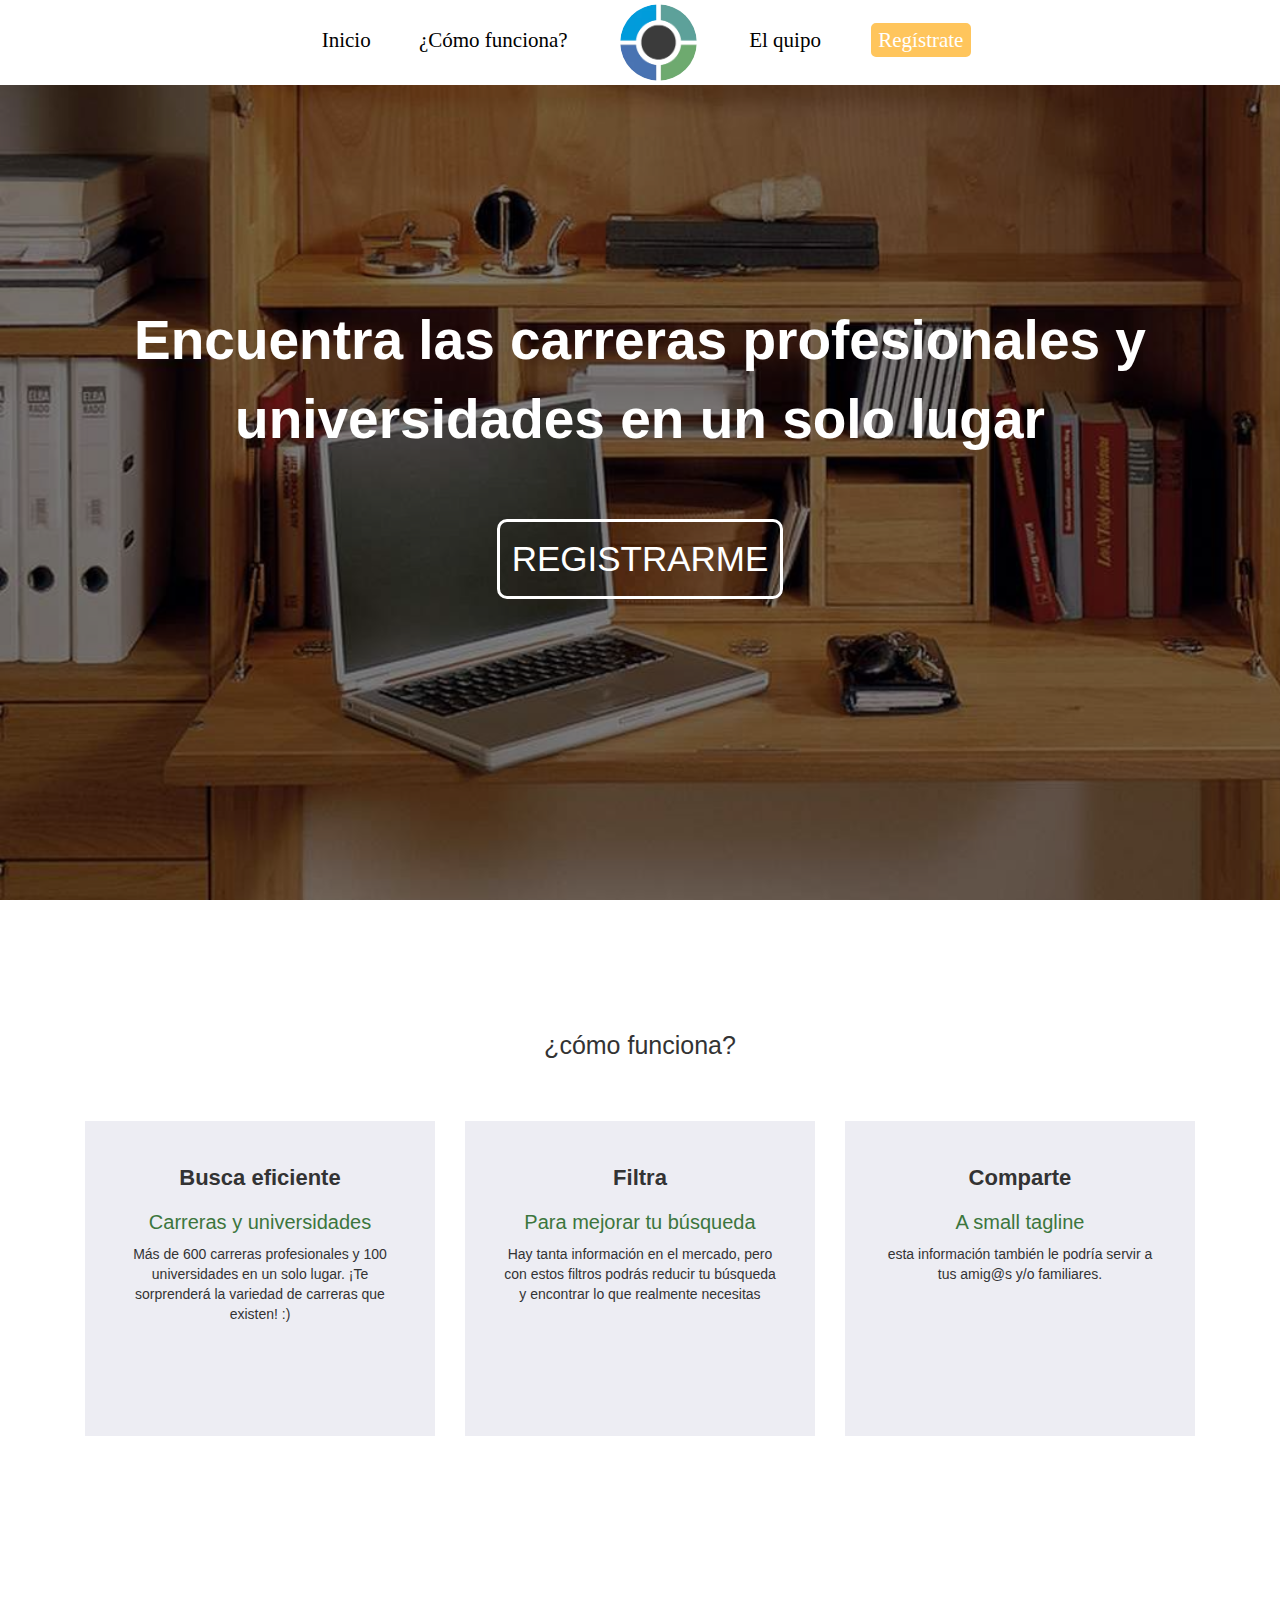
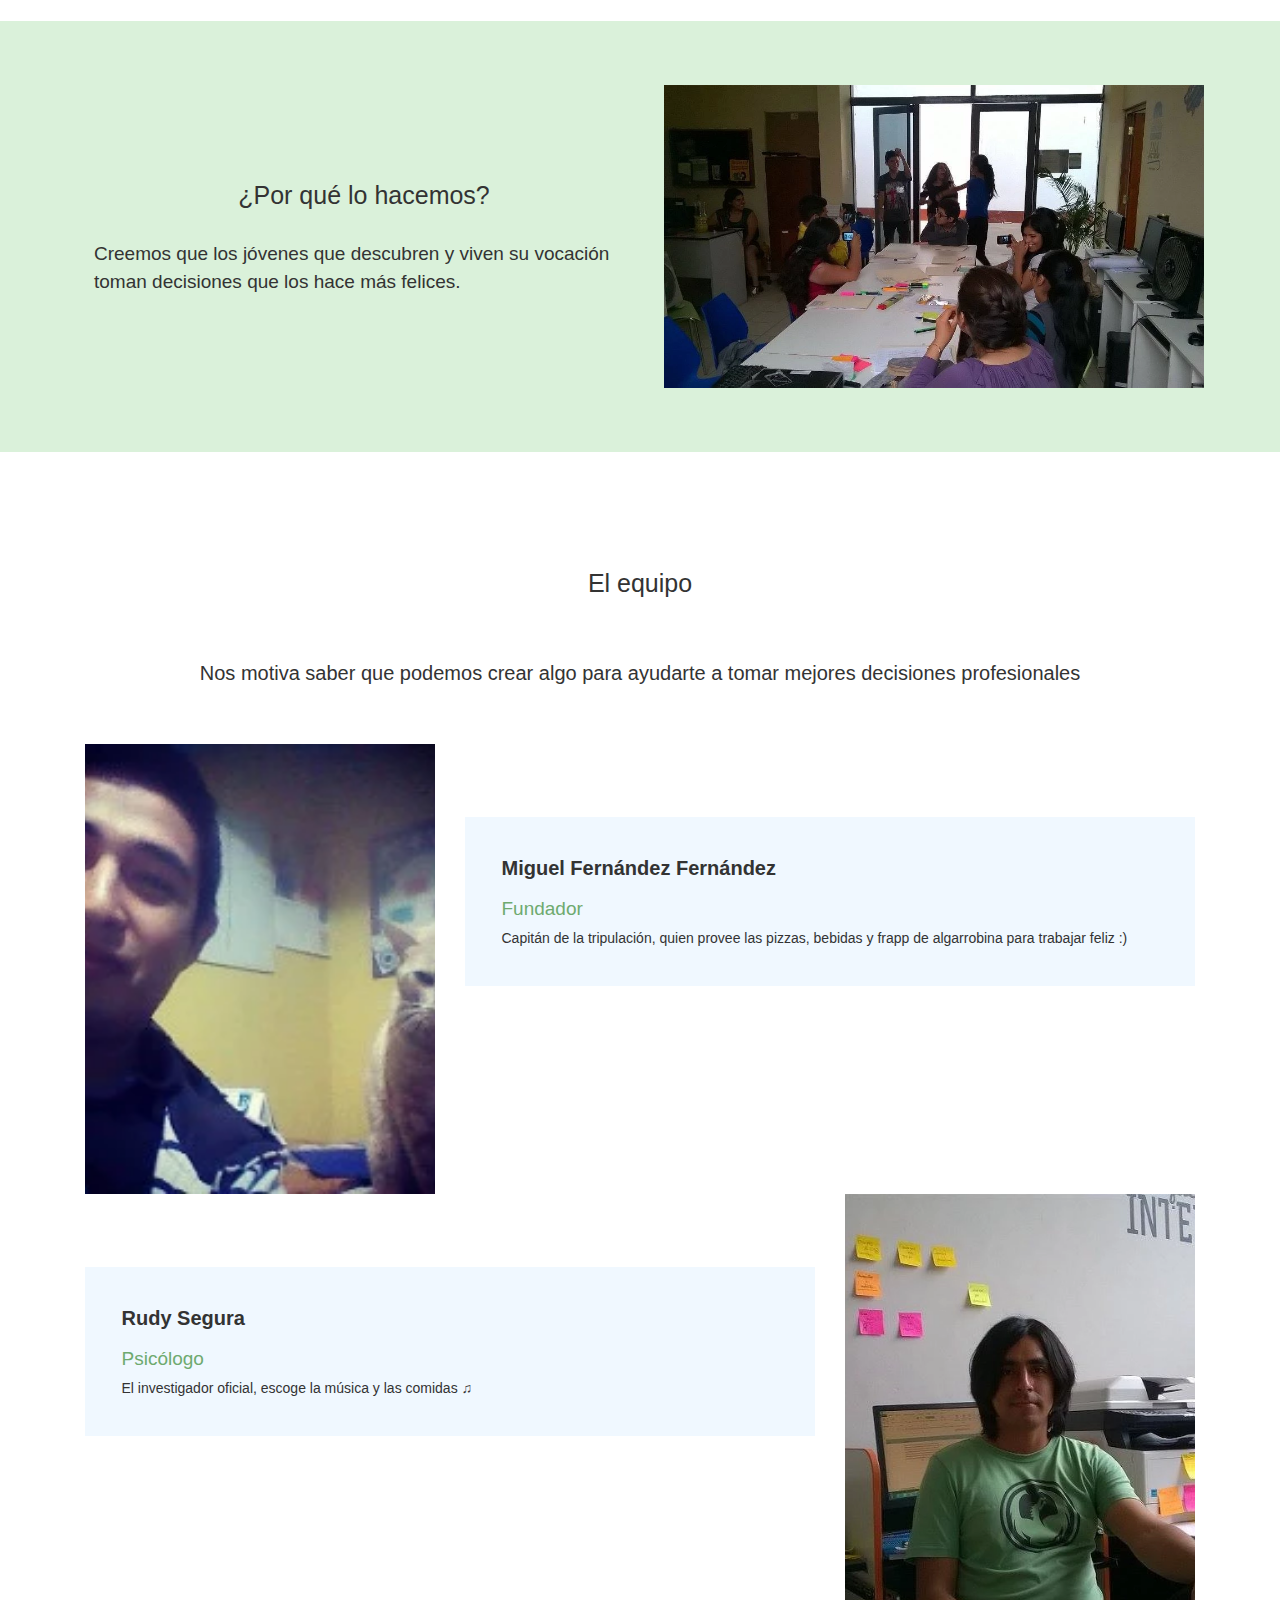
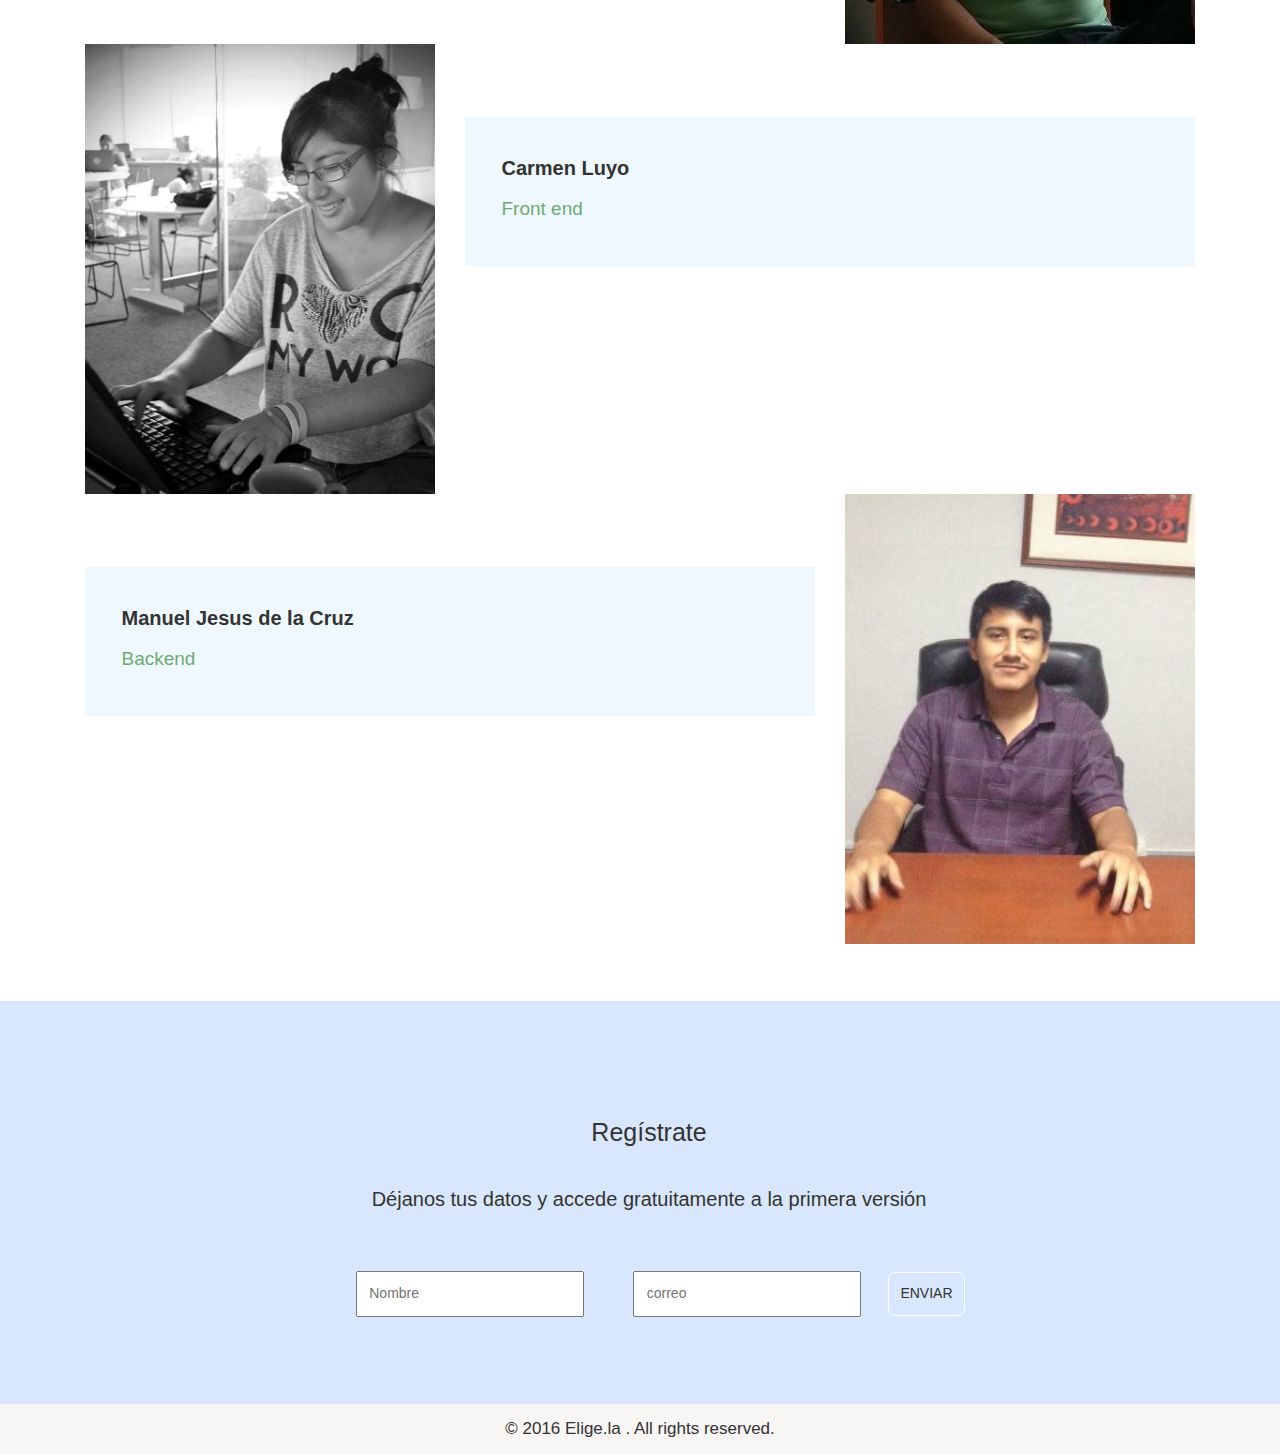
==== commit 49748d97: "change style" ====
--- a/index.html
+++ b/index.html
@@ -47,16 +47,11 @@
 				    </div><!-- /.navbar-collapse -->
 				  </div><!-- /.container-fluid -->
 					</nav>
-					<div style="display: table-cell;
-    text-align: center;
-    vertical-align: middle;font-size: 55px;
-    padding: 3%;
-    color: white;
-    font-weight: bold;width: 100%;
-    height: 100%;
-    z-index: 10;
-    background-color: rgba(0,0,0,0.5);">
+					<div class="text_banner_center">
 						Encuentra las carreras profesionales y universidades en un solo lugar
+						<div >
+							<button class="button_center">REGISTRARME</button>
+						</div>
 					</div>
 				</div>
 				<section class="funcion" id="funcion">
@@ -132,7 +127,7 @@
 					</div>
 					<div class="row">
 						<div class="col-md-4">
-							<img src="img/Miguel_Fernandez.jpg">
+							<div class="bg_miguel bg_image"></div>
 						</div>
 						<div class="col-md-8">
 							<div class="text_equipo2 mgt">
@@ -161,12 +156,12 @@
 							
 						</div>
 						<div class="col-md-4">
-							<img  src="img/Rudy_eligela.jpg">
+							<div class="bg_rudy bg_image"></div>
 						</div>
 					</div>
 					<div class="row">
 						<div class="col-md-4">
-							<img src="img/Carmen_luyo_elige.la.jpg">
+							<div class="bg_carmen bg_image"></div>
 						</div>
 						<div class="col-md-8">
 							<div class="text_equipo2 mgt">
@@ -191,7 +186,7 @@
 							</div>
 						</div>
 						<div class="col-md-4">
-							<img  style="height: 60%;" src="img/Manuel.jpg">
+							<div class="bg_Manuel bg_image"></div>
 						</div>
 					</div>
 					</div>
--- a/stylesheets/main.css
+++ b/stylesheets/main.css
@@ -5700,4 +5700,44 @@
   font-size: 17px;
   background-color: #F8F5F5; }
 
+.button_center {
+  background-color: transparent !important;
+  border-radius: 10px;
+  font-size: 35px;
+  font-weight: 100 !important;
+  margin-top: 5%;
+  padding: 1%;
+  border: solid; }
+
+.text_banner_center {
+  display: table-cell;
+  text-align: center;
+  vertical-align: middle;
+  font-size: 55px;
+  padding: 3%;
+  color: white;
+  font-weight: bold;
+  width: 100%;
+  height: 100%;
+  z-index: 10;
+  background-color: rgba(0, 0, 0, 0.5); }
+
+.bg_image {
+  height: 50%;
+  background-repeat: no-repeat;
+  background-position: center center;
+  background-size: cover; }
+
+.bg_miguel {
+  background-image: url("../img/Miguel_Fernandez.jpg"); }
+
+.bg_carmen {
+  background-image: url("../img/Carmen_luyo_elige.la.jpg"); }
+
+.bg_Manuel {
+  background-image: url("../img/Manuel.jpg"); }
+
+.bg_rudy {
+  background-image: url("../img/Rudy_eligela.jpg"); }
+
 /*# sourceMappingURL=main.css.map */
